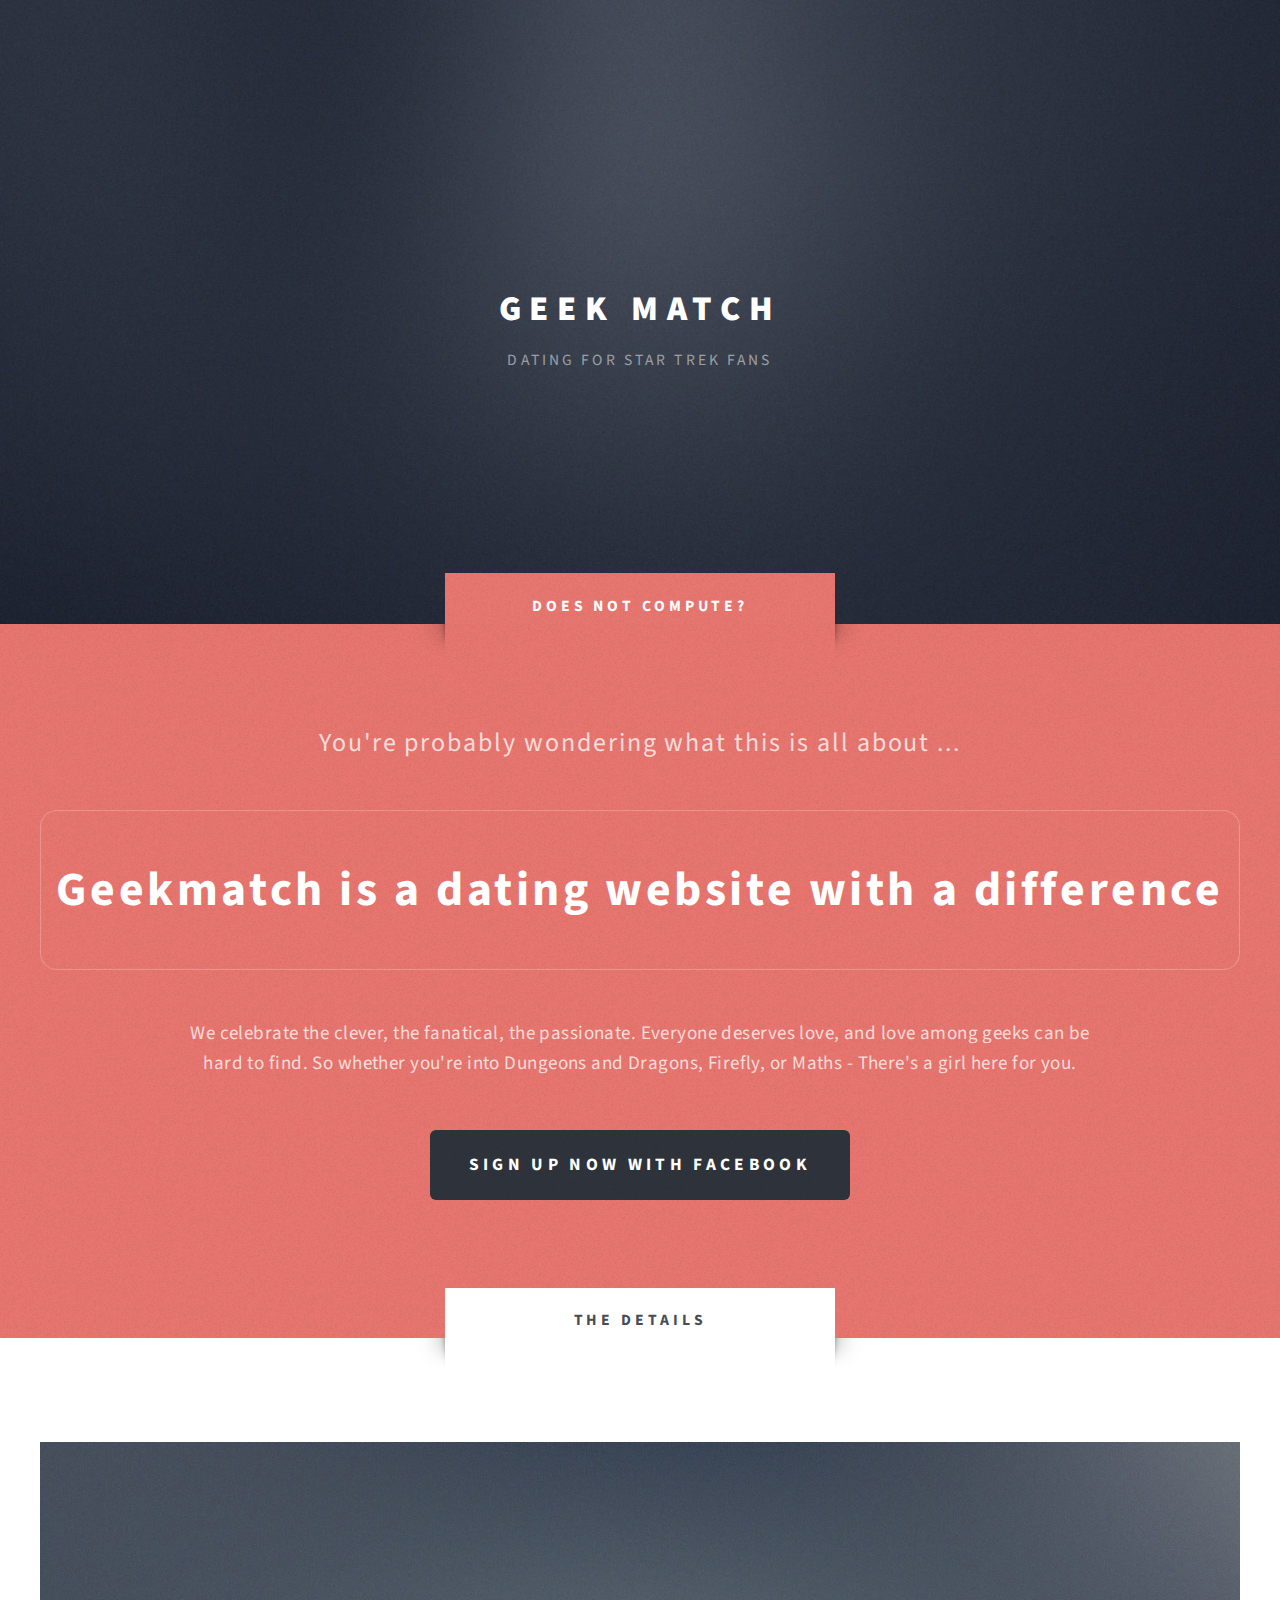
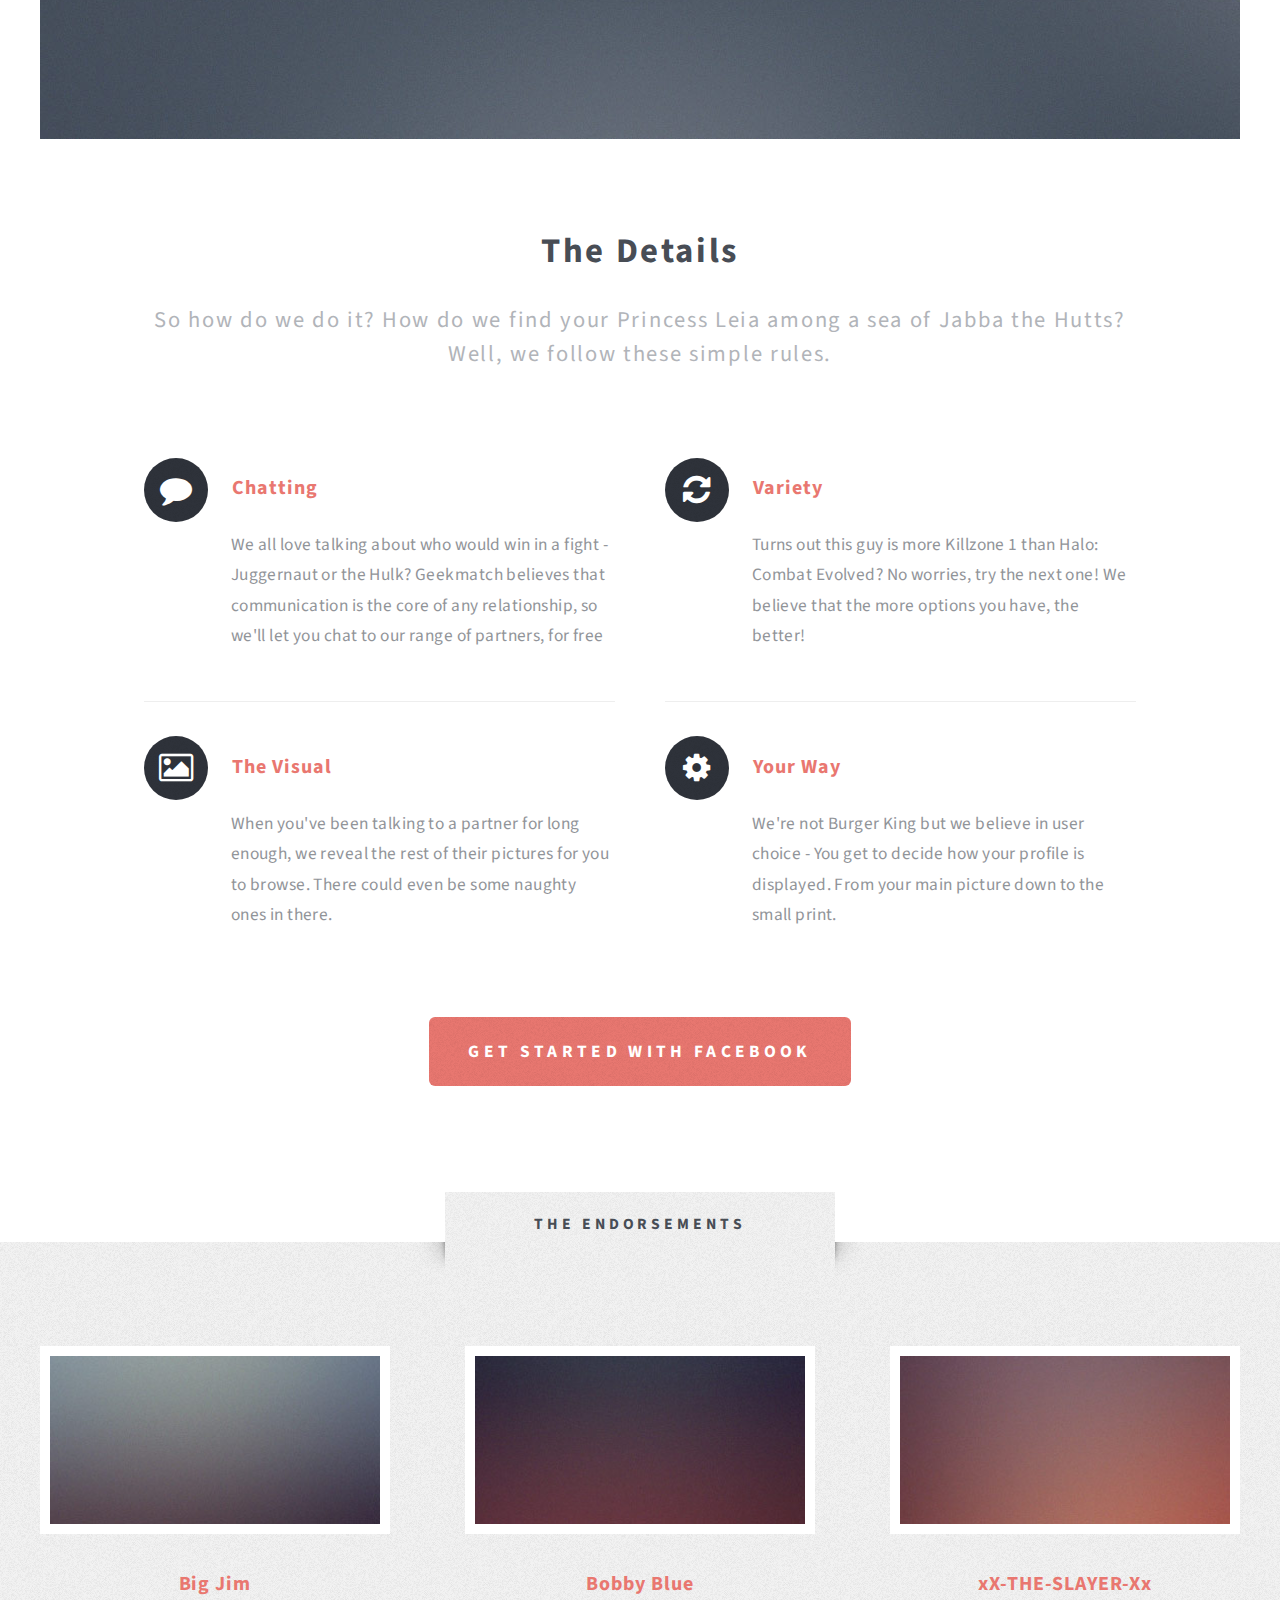
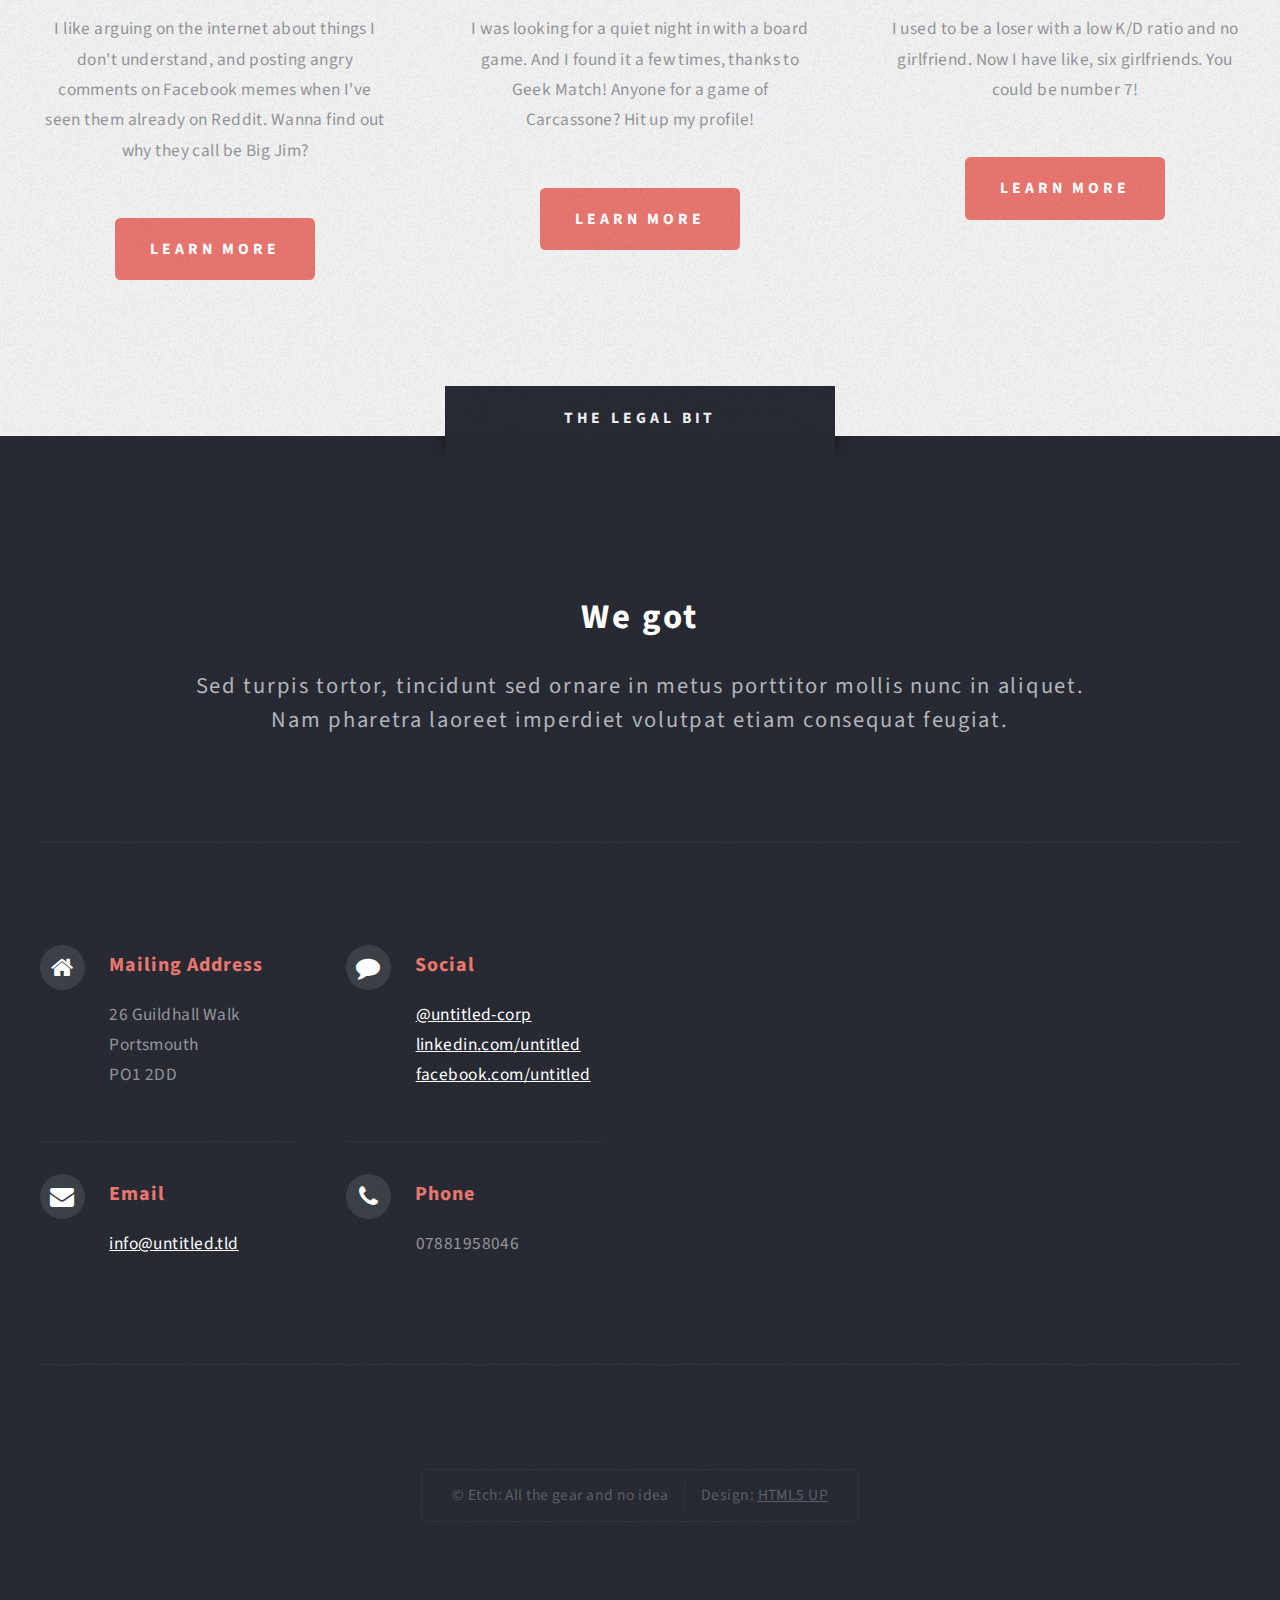
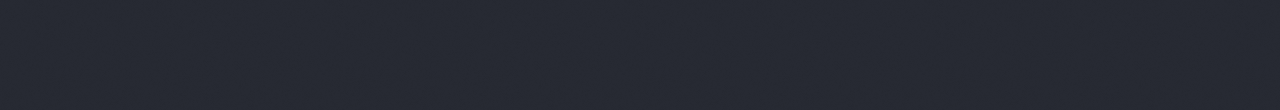
==== index.html @ d64688b3 "homepage" ====
<!DOCTYPE HTML>
<!--
	Escape Velocity by HTML5 UP
	html5up.net | @n33co
	Free for personal and commercial use under the CCA 3.0 license (html5up.net/license)
-->
<html>
	<head>
		<title>Geekmatch - Dates for the socially awkward!</title>
		<meta http-equiv="content-type" content="text/html; charset=utf-8" />
		<meta name="description" content="" />
		<meta name="keywords" content="" />
		<!--[if lte IE 8]><script src="css/ie/html5shiv.js"></script><![endif]-->
		<script src="js/jquery.min.js"></script>
		<script src="js/jquery.dropotron.min.js"></script>
		<script src="js/skel.min.js"></script>
		<script src="js/skel-layers.min.js"></script>
		<script src="js/init.js"></script>
		<noscript>
			<link rel="stylesheet" href="css/skel.css" />
			<link rel="stylesheet" href="css/style.css" />
			<link rel="stylesheet" href="css/style-desktop.css" />
		</noscript>
		<!--[if lte IE 8]><link rel="stylesheet" href="css/ie/v8.css" /><![endif]-->
	</head>
	<body class="homepage">

		<!-- Header -->
			<div id="header-wrapper" class="wrapper">
				<div id="header">
					
					<!-- Logo -->
						<div id="logo">
							<h1><a href="index.html">Geek Match</a></h1>
							<p>Dating for <span class="changer">Star Trek</span> fans</p>
						</div>
					
					<!-- Nav -->
						<!--<nav id="nav">
							<ul>
								<li class="current"><a href="index.html">Home</a></li>
								<li>
									<a href="">Dropdown</a>
									<ul>
										<li><a href="#">Lorem ipsum</a></li>
										<li><a href="#">Magna veroeros</a></li>
										<li><a href="#">Etiam nisl</a></li>
										<li>
											<a href="">Sed consequat</a>
											<ul>
												<li><a href="#">Lorem dolor</a></li>
												<li><a href="#">Amet consequat</a></li>
												<li><a href="#">Magna phasellus</a></li>
												<li><a href="#">Etiam nisl</a></li>
												<li><a href="#">Sed feugiat</a></li>
											</ul>
										</li>
										<li><a href="#">Nisl tempus</a></li>
									</ul>
								</li>
								<li><a href="left-sidebar.html">Left Sidebar</a></li>
								<li><a href="right-sidebar.html">Right Sidebar</a></li>
								<li><a href="no-sidebar.html">No Sidebar</a></li>
							</ul>
						</nav>-->

				</div>
			</div>
		
		<!-- Intro -->
			<div id="intro-wrapper" class="wrapper style1">
				<div class="title">Does not compute?</div>
				<section id="intro" class="container">
					<p class="style1">You're probably wondering what this is all about ...</p>
					<p class="style2">
						Geekmatch is a dating website with a difference
					</p>
					<p class="style3">We celebrate the clever, the fanatical, the passionate. Everyone deserves love, and love among geeks can be hard to find. So whether you're into Dungeons and Dragons, Firefly, or Maths - There's a girl here for you.</p>
					<ul class="actions">
						<li><a href="#" class="button style3 big js-login">Sign up now <span>with Facebook</span></a></li>
					</ul>
				</section>
			</div>
		
		<!-- Main -->
			<div class="wrapper style2">
				<div class="title">The Details</div>
				<div id="main" class="container">
					
					<!-- Image -->
						<a href="#" class="image featured">
							<img src="images/pic01.jpg" alt="" />
						</a>
					
					<!-- Features -->
						<section id="features">
							<header class="style1">
								<h2>The Details</h2>
								<p>So how do we do it? How do we find your Princess Leia among a sea of Jabba the Hutts? Well, we follow these simple rules.</p>
							</header>
							<div class="feature-list">
								<div class="row">
									<div class="6u">
										<section>
											<h3 class="icon fa-comment">Chatting</h3>
											<p>We all love talking about who would win in a fight - Juggernaut or the Hulk? Geekmatch believes that communication is the core of any relationship, so we'll let you chat to our range of partners, for free</p>
										</section>
									</div>
									<div class="6u">
										<section>
											<h3 class="icon fa-refresh">Variety</h3>
											<p>Turns out this guy is more Killzone 1 than Halo: Combat Evolved? No worries, try the next one! We believe that the more options you have, the better!</p>
										</section>
									</div>
								</div>
								<div class="row">
									<div class="6u">
										<section>
											<h3 class="icon fa-picture-o">The Visual</h3>
											<p>When you've been talking to a partner for long enough, we reveal the rest of their pictures for you to browse. There could even be some naughty ones in there.</p>
										</section>
									</div>
									<div class="6u">
										<section>
											<h3 class="icon fa-cog">Your Way</h3>
											<p>We're not Burger King but we believe in user choice - You get to decide how your profile is displayed. From your main picture down to the small print.</p>
										</section>
									</div>
								</div>
							</div>
							<ul class="actions actions-centered">
								<li><a href="#" class="button style1 big js-login">Get Started <span>with facebook</span></a></li>
							</ul>
						</section>
				
				</div>
			</div>
		
		<!-- Highlights -->
			<div class="wrapper style3">
				<div class="title">The Endorsements</div>
				<div id="highlights" class="container">
					<div class="row oneandhalf">
						<div class="4u">
							<section class="highlight">
								<a href="#" class="image featured"><img src="images/pic02.jpg" alt="" /></a>
								<h3><a href="#">Big Jim</a></h3>
								<p>I like arguing on the internet about things I don't understand, and posting angry comments on Facebook memes when I've seen them already on Reddit. Wanna find out why they call be Big Jim?</p>
								<ul class="actions">
									<li><a href="#" class="button style1">Learn More</a></li>
								</ul>
							</section>
						</div>
						<div class="4u">
							<section class="highlight">
								<a href="#" class="image featured"><img src="images/pic03.jpg" alt="" /></a>
								<h3><a href="#">Bobby Blue</a></h3>
								<p>I was looking for a quiet night in with a board game. And I found it a few times, thanks to Geek Match! Anyone for a game of Carcassone? Hit up my profile!</p>
								<ul class="actions">
									<li><a href="#" class="button style1">Learn More</a></li>
								</ul>
							</section>
						</div>
						<div class="4u">
							<section class="highlight">
								<a href="#" class="image featured"><img src="images/pic04.jpg" alt="" /></a>
								<h3><a href="#">xX-THE-SLAYER-Xx</a></h3>
								<p>I used to be a loser with a low K/D ratio and no girlfriend. Now I have like, six girlfriends. You could be number 7!</p>
								<ul class="actions">
									<li><a href="#" class="button style1">Learn More</a></li>
								</ul>
							</section>
						</div>
					</div>
				</div>
			</div>

		<!-- Footer -->
			<div id="footer-wrapper" class="wrapper">
				<div class="title">The Legal Bit</div>
				<div id="footer" class="container">
					<header class="style1">
						<h2>We got</h2>
						<p>
							Sed turpis tortor, tincidunt sed ornare in metus porttitor mollis nunc in aliquet.<br />
							Nam pharetra laoreet imperdiet volutpat etiam consequat feugiat.
						</p>
					</header>
					<hr />
					<div class="row oneandhalf">
						<div class="6u">
						
							<!-- Contact -->
								<section class="feature-list small">
									<div class="row">
										<div class="6u">
											<section>
												<h3 class="icon fa-home">Mailing Address</h3>
												<p>
													26 Guildhall Walk<br />
													Portsmouth<br />
													PO1 2DD
												</p>
											</section>
										</div>
										<div class="6u">
											<section>
												<h3 class="icon fa-comment">Social</h3>
												<p>
													<a href="#">@untitled-corp</a><br />
													<a href="#">linkedin.com/untitled</a><br />
													<a href="#">facebook.com/untitled</a>
												</p>
											</section>
										</div>
									</div>
									<div class="row">
										<div class="6u">
											<section>
												<h3 class="icon fa-envelope">Email</h3>
												<p>
													<a href="#">info@untitled.tld</a>
												</p>
											</section>
										</div>
										<div class="6u">
											<section>
												<h3 class="icon fa-phone">Phone</h3>
												<p>
													07881958046
												</p>
											</section>
										</div>
									</div>
								</section>
								
						</div>
					</div>
					<hr />
				</div>
				<div id="copyright">
					<ul>
						<li>&copy; Etch: All the gear and no idea</li><li>Design: <a href="http://html5up.net">HTML5 UP</a></li>
					</ul>
				</div>
			</div>

	</body>
</html>
---- css/skel.css ----
/* Resets (http://meyerweb.com/eric/tools/css/reset/ | v2.0 | 20110126 | License: none (public domain)) */

	html,body,div,span,applet,object,iframe,h1,h2,h3,h4,h5,h6,p,blockquote,pre,a,abbr,acronym,address,big,cite,code,del,dfn,em,img,ins,kbd,q,s,samp,small,strike,strong,sub,sup,tt,var,b,u,i,center,dl,dt,dd,ol,ul,li,fieldset,form,label,legend,table,caption,tbody,tfoot,thead,tr,th,td,article,aside,canvas,details,embed,figure,figcaption,footer,header,hgroup,menu,nav,output,ruby,section,summary,time,mark,audio,video{margin:0;padding:0;border:0;font-size:100%;font:inherit;vertical-align:baseline;}article,aside,details,figcaption,figure,footer,header,hgroup,menu,nav,section{display:block;}body{line-height:1;}ol,ul{list-style:none;}blockquote,q{quotes:none;}blockquote:before,blockquote:after,q:before,q:after{content:'';content:none;}table{border-collapse:collapse;border-spacing:0;}body{-webkit-text-size-adjust:none}

/* Box Model */

	*, *:before, *:after {
		-moz-box-sizing: border-box;
		-webkit-box-sizing: border-box;
		box-sizing: border-box;
	}

/* Container */

	body {
		/* min-width: (containers) */
		min-width: 1200px;
	}

	.container {
		margin-left: auto;
		margin-right: auto;
		
		/* width: (containers) */
		width: 1200px;
	}

	/* Modifiers */
	
		.container.small {
			/* width: (containers) * 0.75; */
			width: 900px;
		}

		.container.large {
			width: 100%;

			/* max-width: (containers) * 1.25; */
			max-width: 1500px;

			/* min-width: (containers); */
			min-width: 1200px;
		}

/* Grid */

	.\31 2u { width: 100% }
	.\31 1u { width: 91.6666666667% }
	.\31 0u { width: 83.3333333333% }
	.\39 u { width: 75% }
	.\38 u { width: 66.6666666667% }
	.\37 u { width: 58.3333333333% }
	.\36 u { width: 50% }
	.\35 u { width: 41.6666666667% }
	.\34 u { width: 33.3333333333% }
	.\33 u { width: 25% }
	.\32 u { width: 16.6666666667% }
	.\31 u { width: 8.3333333333% }
	.\-11u { margin-left: 91.6666666667% }
	.\-10u { margin-left: 83.3333333333% }
	.\-9u { margin-left: 75% }
	.\-8u { margin-left: 66.6666666667% }
	.\-7u { margin-left: 58.3333333333% }
	.\-6u { margin-left: 50% }
	.\-5u { margin-left: 41.6666666667% }
	.\-4u { margin-left: 33.3333333333% }
	.\-3u { margin-left: 25% }
	.\-2u { margin-left: 16.6666666667% }
	.\-1u { margin-left: 8.3333333333% }

	/* Rows */

		.row > * {
			float: left;
		}

		.row:after {
			content: '';
			display: block;
			clear: both;
			height: 0;
		}

		.row:first-child > * {
			padding-top: 0 !important;
		}

		.row.uniform > * > :first-child {
			margin-top: 0;
		}

		.row.uniform > * > :last-child {
			margin-bottom: 0;
		}

		/* Normal */

			.row > * {
				/* padding-left: (gutters) */
				padding-left: 40px;
			}

			.row + .row > * {
				/* padding: (gutters) 0 0 (gutters) */
				padding: 40px 0 0 40px;
			}

			.row {
				/* margin-left: -(gutters) */
				margin-left: -40px;
			}

			.row + .row.uniform > * {
				/* padding: (gutters.vertical) 0 0 (gutters.vertical) */
				padding: 40px 0 0 40px;
			}

		/* Flush */

			.row.flush > * {
				padding-left: 0;
			}

			.row + .row.flush > * {
				padding: 0;
			}

			.row.flush {
				margin-left: 0;
			}

			.row + .row.uniform.flush > * {
				padding: 0;
			}

		/* Quarter */

			.row.quarter > * {
				/* padding-left: (gutters * 0.25) */
				padding-left: 10px;
			}

			.row + .row.quarter > * {
				/* padding: (gutters * 0.25) 0 0 (gutters * 0.25) */
				padding: 10px 0 0 10px;
			}

			.row.quarter {
				/* margin-left: -(gutters * 0.25) */
				margin-left: -10px;
			}

			.row + .row.uniform.quarter > * {
				/* padding: (gutters.vertical * 0.25) 0 0 (gutters.vertical * 0.25) */
				padding: 10px 0 0 10px;
			}

		/* Half */

			.row.half > * {
				/* padding-left: (gutters * 0.5) */
				padding-left: 20px;
			}

			.row + .row.half > * {
				/* padding: (gutters * 0.5) 0 0 (gutters * 0.5) */
				padding: 20px 0 0 20px;
			}

			.row.half {
				/* margin-left: -(gutters * 0.5) */
				margin-left: -20px;
			}

			.row + .row.uniform.half > * {
				/* padding: (gutters.vertical * 0.5) 0 0 (gutters.vertical * 0.5) */
				padding: 20px 0 0 20px;
			}

		/* One and (a) Half */

			.row.oneandhalf > * {
				/* padding-left: (gutters * 1.5) */
				padding-left: 60px;
			}

			.row + .row.oneandhalf > * {
				/* padding: (gutters * 1.5) 0 0 (gutters * 1.5) */
				padding: 60px 0 0 60px;
			}

			.row.oneandhalf {
				/* margin-left: -(gutters * 1.5) */
				margin-left: -60px;
			}

			.row + .row.uniform.oneandhalf > * {
				/* padding: (gutters.vertical * 1.5) 0 0 (gutters.vertical * 1.5) */
				padding: 60px 0 0 60px;
			}

		/* Double */

			.row.double > * {
				/* padding-left: (gutters * 2) */
				padding-left: 80px;
			}

			.row + .row.double > * {
				/* padding: (gutters * 2) 0 0 (gutters * 2) */
				padding: 80px 0 0 80px;
			}

			.row.double {
				/* margin-left: -(gutters * 2) */
				margin-left: -80px;
			}
			
			.row + .row.uniform.double > * {
				/* padding: (gutters.vertical * 2) 0 0 (gutters.vertical * 2) */
				padding: 80px 0 0 80px;
			}
---- css/style.css ----
@charset 'UTF-8';
@import url('http://fonts.googleapis.com/css?family=Source+Sans+Pro:400,400italic,700,900');
@import url('font-awesome.min.css');

/*
	Escape Velocity by HTML5 UP
	html5up.net | @n33co
	Free for personal and commercial use under the CCA 3.0 license (html5up.net/license)
*/

/*********************************************************************************/
/* Basic                                                                         */
/*********************************************************************************/

	body, input, textarea, select
	{
		font-family: 'Source Sans Pro', sans-serif;
		font-weight: 400;
		color: #919499;
	}

		body.is-loading *
		{
			-moz-transition: none !important;
			-webkit-transition: none !important;
			-o-transition: none !important;
			-ms-transition: none !important;
			transition: none !important;
			-moz-animation: none !important;
			-webkit-animation: none !important;
			-o-animation: none !important;
			-ms-animation: none !important;
			animation: none !important;
		}

	h1,h2,h3,h4,h5,h6
	{
		font-weight: 700;
		color: #484d55;
	}
	
	h1 a, h2 a, h3 a, h4 a, h5 a, h6 a
	{
		color: inherit;
		text-decoration: none;
	}

	a
	{
		text-decoration: underline;
		color: #717479;
		-moz-transition: color .25s ease-in-out;
		-webkit-transition: color .25s ease-in-out;
		-o-transition: color .25s ease-in-out;
		-ms-transition: color .25s ease-in-out;
		transition: color .25s ease-in-out;
	}
	
		a:hover
		{
			text-decoration: none;
		}

	strong, b
	{
		font-weight: 700;
		color: #484d55;
	}
	
	blockquote
	{
		border-left: solid 0.5em #ddd;
		padding: 1em 0 1em 2em;
		font-style: italic;
	}
	
	em, i
	{
		font-style: italic;
	}
	
	hr
	{
		border: 0;
		border-top: solid 1px #ddd;
	}
	
	sub
	{
		position: relative;
		top: 0.5em;
		font-size: 0.8em;
	}
	
	sup
	{
		position: relative;
		top: -0.5em;
		font-size: 0.8em;
	}
	
	.nobr
	{
		white-space: nowrap;
	}

	br.clear
	{
		clear: both;
	}
	
	p, ul, ol, dl, table, blockquote, form
	{
		margin-bottom: 2em;
	}
	
	/* Table */

		table
		{
			width: 100%;
		}
		
			table.default
			{
				width: 100%;
			}
			
				table.default tbody tr:nth-child(2n+2)
				{
					background: #f4f4f4;
				}
				
				table.default td
				{
					padding: 0.5em 1em 0.5em 1em;
				}
				
				table.default th
				{
					text-align: left;
					font-weight: 400;
					padding: 0.5em 1em 0.5em 1em;
				}
			
				table.default thead
				{
					background: #484d55;
					color: #fff;
				}
				
				table.default tfoot
				{
					background: #eee;
				}
				
				table.default tbody
				{
				}

	/* Form */

		form
		{
		}
		
			form label
			{
				display: block;
				font-weight: 700;
				color: #484d55;
			}
		
			form input[type="text"],
			form input[type="email"],
			form input[type="password"],
			form select,
			form textarea
			{
				-webkit-appearance: none;
				display: block;
				border: 0;
				background: #eee;
				box-shadow: inset 0px 0px 1px 0px #a0a1a7;
				border-radius: 0.35em;
				width: 100%;
				padding: 0.75em 1em 0.75em 1em;
				-moz-transition: all .25s ease-in-out;
				-webkit-transition: all .25s ease-in-out;
				-o-transition: all .25s ease-in-out;
				-ms-transition: all .25s ease-in-out;
				transition: all .25s ease-in-out;
			}

			form input[type="text"],
			form input[type="email"],
			form input[type="password"],
			form select
			{
				line-height: 1em;
			}
			
			form textarea
			{
				min-height: 10em;
			}

				form input[type="text"]:focus,
				form input[type="email"]:focus,
				form input[type="password"]:focus,
				form select:focus,
				form textarea:focus
				{
					background: #f8f8f8;
				}
				
				form .formerize-placeholder
				{
					color: #555 !important;
					font-style: italic;
				}

				form ::-webkit-input-placeholder
				{
					color: #555 !important;
					font-style: italic;
					line-height: 1.35em;
				}

				form :-moz-placeholder
				{
					color: #555 !important;
					font-style: italic;
				}

				form ::-moz-placeholder
				{
					color: #555 !important;
					font-style: italic;
				}

				form :-ms-input-placeholder
				{
					color: #555 !important;
					font-style: italic;
				}

				form ::-moz-focus-inner
				{
					border: 0;
				}

	/* Section/Article */

		section,
		article
		{
			margin-bottom: 3em;
		}
		
			section > :last-child,
			article > :last-child
			{
				margin-bottom: 0;
			}

			section:last-child,
			article:last-child
			{
				margin-bottom: 0;
			}
		
		header.style1
		{
			text-align: center;
		}

			header.style1 h2
			{
				font-weight: 700;
			}
			
			header.style1 p
			{
				color: #b1b4b9;
			}

	/* Image */

		.image
		{
			display: inline-block;
		}
		
			.image img
			{
				display: block;
				width: 100%;
			}

			.image.fit
			{
				display: block;
				width: 100%;
			}

			.image.left
			{
				float: left;
				margin: 0 2em 2em 0;
			}
			
			.image.centered
			{
				display: block;
				margin: 0 0 2em 0;
			}

				.image.centered img
				{
					margin: 0 auto;
					width: auto;
				}
				
			.image.featured
			{
				display: block;
				width: 100%;
				margin: 0 0 2em 0;
			}

	/* Button */
	
		input[type="button"],
		input[type="submit"],
		input[type="reset"],
		.button
		{
			display: inline-block;
			background: #444;
			text-align: center;
			text-transform: uppercase;
			font-weight: 700;
			letter-spacing: 0.25em;
			text-decoration: none;
			border-radius: 0.35em;
			border: 0;
			outline: 0;
			cursor: pointer;
			-moz-transition: all .25s ease-in-out;
			-webkit-transition: all .25s ease-in-out;
			-o-transition: all .25s ease-in-out;
			-ms-transition: all .25s ease-in-out;
			transition: all .25s ease-in-out;
		}

			input[type="button"].style1,
			input[type="submit"].style1,
			input[type="reset"].style1,
			.button.style1
			{
				background: #e97770 url('images/overlay.png');
				color: #fff;
			}

				input[type="button"].style1:hover,
				input[type="submit"].style1:hover,
				input[type="reset"].style1:hover,
				.button.style1:hover
				{
					background-color: #f98780;
				}
				
				input[type="button"].style1:active,
				input[type="submit"].style1:active,
				input[type="reset"].style1:active,
				.button.style1:active
				{
					background-color: #d96760;
				}

			input[type="button"].style2,
			input[type="submit"].style2,
			input[type="reset"].style2,
			.button.style2
			{
				background: none;
				color: #606167;
				box-shadow: inset 0px 0px 2px 0px #a0a1a7;
			}
			
				input[type="button"].style2:hover,
				input[type="submit"].style2:hover,
				input[type="reset"].style2:hover,
				.button.style2:hover
				{
					box-shadow: inset 0px 0px 2px 0px #606167;
				}
			
				input[type="button"].style2:active,
				input[type="submit"].style2:active,
				input[type="reset"].style2:active,
				.button.style2:active
				{
					box-shadow: inset 0px 0px 2px 0px #202127;
				}

			input[type="button"].style3,
			input[type="submit"].style3,
			input[type="reset"].style3,
			.button.style3
			{
				background: #2f333b url('images/overlay.png');
				color: #fff;
			}

				input[type="button"].style3:hover,
				input[type="submit"].style3:hover,
				input[type="reset"].style3:hover,
				.button.style3:hover
				{
					background-color: #3f434b;
				}
				
				input[type="button"].style3:active,
				input[type="submit"].style3:active,
				input[type="reset"].style3:active,
				.button.style3:active
				{
					background-color: #1f232b;
				}

	/* List */

		ul.default
		{
			list-style: disc;
			padding-left: 1em;
		}
		
			ul.default li
			{
				padding-left: 0.5em;
			}
			
		ul.style2
		{
		}
		
			ul.style2 li
			{
				border-top: solid 1px #eee;
				padding: 1.5em 0 0 0;
				margin: 1.5em 0 0 0;
			}
			
			ul.style2 li:first-child
			{
				border-top: 0;
				padding-top: 0;
				margin-top: 0;
			}
		
		ul.style3
		{
		}
		
			ul.style3 li
			{
				border-top: solid 1px #eee;
				padding: 0.5em 0 0 0;
				margin: 0.5em 0 0 0;
			}
			
			ul.style3 li:first-child
			{
				border-top: 0;
				padding-top: 0;
				margin-top: 0;
			}

		ol
		{
		}	

			ol.default
			{
				list-style: decimal;
				padding-left: 1.25em;
			}

				ol.default li
				{
					padding-left: 0.25em;
				}
				
	/* Feature List */

		.feature-list
		{
		}

			.feature-list h3
			{
				color: #e97770 !important;
			}
			
				.feature-list h3:before
				{
					position: relative;
					display: inline-block;
					color: #fff;
					background: #2f333b url('images/overlay.png');
					border-radius: 1em;
					text-align: center;
				}

/*********************************************************************************/
/* Icons                                                                         */
/*********************************************************************************/

	.icon {
		text-decoration: none;
	}

		.icon:before {
			display: inline-block;
			font-family: FontAwesome;
			font-size: 1.25em;
			text-decoration: none;
			font-style: normal;
			font-weight: normal;
			line-height: 1;
			-webkit-font-smoothing:antialiased;
			-moz-osx-font-smoothing:grayscale;
		}
		
		.icon > .label {
			display: none;
		}

/*********************************************************************************/
/* Wrappers                                                                      */
/*********************************************************************************/

	.wrapper
	{
		position: relative;
	}

		.wrapper .title
		{
			position: absolute;
			top: 0;
			left: 50%;
			text-align: center;
			text-transform: uppercase;
			display: block;
			font-weight: 700;
			letter-spacing: 0.25em;
		}
		
		.wrapper .title:before
		{
			content: '';
			position: absolute;
			bottom: -38px;
			left: -35px;
			width: 35px;
			height: 38px;
			background: url('images/shadow.png');
		}
		
		.wrapper .title:after
		{
			content: '';
			position: absolute;
			bottom: -38px;
			right: -35px;
			width: 35px;
			height: 38px;
			background: url('images/shadow.png');
			-moz-transform: scaleX(-1);
			-webkit-transform: scaleX(-1);
			-o-transform: scaleX(-1);
			-ms-transform: scaleX(-1);
			transform: scaleX(-1);
    	}

		.wrapper.style1
		{
			background: #e97770 url('images/overlay.png');
			color: #eee;
			color: rgba(255,255,255,0.75);
		}
		
			.wrapper.style1 .title
			{
				background: #e97770 url('images/overlay.png');
				color: #fff;
			}
		
			.wrapper.style1 h1,
			.wrapper.style1 h2,
			.wrapper.style1 h3,
			.wrapper.style1 h4,
			.wrapper.style1 h5,
			.wrapper.style1 h6,
			.wrapper.style1 strong,
			.wrapper.style1 b,
			.wrapper.style1 a
			{
				color: #fff;
			}
		
		.wrapper.style2
		{
			background: #fff;
		}
		
			.wrapper.style2 .title
			{
				background: #fff;
				color: #484d55;
			}
		
		.wrapper.style3
		{
			background: #f3f3f3 url('images/overlay.png');
		}
		
			.wrapper.style3 .title
			{
				background: #f3f3f3 url('images/overlay.png');
				color: #484d55;
			}
			
			.wrapper.style3 .image
			{
				border: solid 10px #fff;
			}

	#header-wrapper
	{
		background: url('../images/banner.jpg') center center;
		background-size: cover;
	}
	
		#header-wrapper:before
		{
			content: '';
			position: absolute;
			top: 0;
			left: 0;
			width: 100%;
			height: 100%;
			background: url('images/overlay.png');
		}
	
	#footer-wrapper
	{
		background: #282b34 url('images/overlay.png');
		color: #eee;
		color: rgba(255,255,255,0.5);
	}

		#footer-wrapper h1,
		#footer-wrapper h2,
		#footer-wrapper h3,
		#footer-wrapper h4,
		#footer-wrapper h5,
		#footer-wrapper h6,
		#footer-wrapper strong,
		#footer-wrapper b,
		#footer-wrapper a
		{
			color: #fff;
		}

		#footer-wrapper hr
		{
			border-top-color: #333;
			border-top-color: rgba(255,255,255,0.05);
		}

		#footer-wrapper form
		{
		}

			#footer-wrapper form input[type="text"],
			#footer-wrapper form input[type="email"],
			#footer-wrapper form input[type="password"],
			#footer-wrapper form select,
			#footer-wrapper form textarea
			{
				background: #ccc;
				box-shadow: none;
			}

			#footer-wrapper form input[type="text"]:focus,
			#footer-wrapper form input[type="email"]:focus,
			#footer-wrapper form input[type="password"]:focus,
			#footer-wrapper form select:focus,
			#footer-wrapper form textarea:focus
			{
				background: #fff;
			}

		#footer-wrapper input[type="button"].style2,
		#footer-wrapper input[type="submit"].style2,
		#footer-wrapper input[type="reset"].style2,
		#footer-wrapper .button.style2
		{
			color: #aaa;
			box-shadow: inset 0px 0px 2px 0px rgba(255,255,255,0.5);
		}

			#footer-wrapper input[type="button"].style2:hover,
			#footer-wrapper input[type="submit"].style2:hover,
			#footer-wrapper input[type="reset"].style2:hover,
			#footer-wrapper .button.style2:hover
			{
				color: #ccc;
				box-shadow: inset 0px 0px 2px 0px rgba(255,255,255,0.65);
			}

			#footer-wrapper input[type="button"].style2:active,
			#footer-wrapper input[type="submit"].style2:active,
			#footer-wrapper input[type="reset"].style2:active,
			#footer-wrapper .button.style2:active
			{
				box-shadow: inset 0px 0px 2px 0px rgba(255,255,255,0.75);
			}

		#footer-wrapper .title
		{
			background: #282b34 url('images/overlay.png');
			color: #eee;
		}
		
		#footer-wrapper header.style1
		{
		}
		
			#footer-wrapper header.style1 h2
			{
				color: #fff;
			}
	
			#footer-wrapper header.style1 .p
			{
				color: inherit;
			}

		#footer-wrapper .feature-list
		{
		}
		
			#footer-wrapper .feature-list section
			{
				border-top-color: #333;
				border-top-color: rgba(255,255,255,0.05);
			}

			#footer-wrapper .feature-list h3
			{
			}
			
				#footer-wrapper .feature-list h3:before
				{
					background: #3d4249 url('images/overlay.png');
				}
		
/*********************************************************************************/
/* Logo                                                                          */
/*********************************************************************************/

	#logo
	{
	}
	
		#logo h1
		{
			font-weight: 900;
			text-transform: uppercase;
			color: #fff;
		}
		
		#logo p
		{
			color: #eee;
			color: rgba(255,255,255,0.5);
			text-transform: uppercase;
		}

/*********************************************************************************/
/* Intro                                                                         */
/*********************************************************************************/

	#intro
	{
	}
	
		#intro > .style1
		{
		}	
		
		#intro > .style2
		{
			font-weight: 700;
			color: #fff;
			border-radius: 0.35em;
			box-shadow: inset 0px 0px 1px 1px rgba(255,255,255,0.25);
		}
		
			#intro > .style2 a
			{
				color: inherit;
				text-decoration: none;
			}
		
		#intro > .style3
		{
		}
		
/*********************************************************************************/
/* Highlights                                                                    */
/*********************************************************************************/

	#highlights
	{
	}

		#highlights .highlight
		{
			text-align: center;
		}
		
			#highlights .highlight h3
			{
				color: #e97770;
			}

/*********************************************************************************/
/* Copyright                                                                     */
/*********************************************************************************/
			
	#copyright
	{
		text-align: center;
	}
	
		#copyright ul
		{
			display: inline-block;
			border-radius: 0.35em;
			box-shadow: inset 0px 0px 1px 1px rgba(255,255,255,0.05);
			color: #aaa;
			color: rgba(255,255,255,0.25);
		}
		
		#copyright a
		{
			color: inherit;
		}
		
			#copyright a:hover
			{
				color: #fff;
			}
---- css/style-desktop.css ----
/*
	Escape Velocity by HTML5 UP
	html5up.net | @n33co
	Free for personal and commercial use under the CCA 3.0 license (html5up.net/license)
*/

/*********************************************************************************/
/* Basic                                                                         */
/*********************************************************************************/

	body, input, select, textarea
	{
		font-size: 13pt;
		line-height: 1.75em;
		letter-spacing: 0.025em;
	}

	body
	{
		min-width: 1200px;
	}

	hr
	{
		margin: 2em 0 2em 0;
	}

	/* Section/Article */

		section,
		article
		{
			margin: 0 0 4em 0;
		}

		header.style1
		{
			padding: 3em 0 3em 0;
		}

			header.style1 h2
			{
				font-size: 2em;
				letter-spacing: 0.075em;
				line-height: 1.5em;
			}
			
			header.style1 p
			{
				display: block;
				margin: 1.15em 0 0 0;
				font-size: 1.3em;
				letter-spacing: 0.075em;
				line-height: 1.5em;
			}

	/* Form */

		form
		{
		}
		
			form label
			{
				margin: 0.25em 0 0.5em 0;
			}

	/* Button */

		input[type="button"],
		input[type="submit"],
		input[type="reset"],
		.button
		{
			padding: 0 2.25em 0 2.25em;
			font-size: 0.9em;
			min-width: 12em;
			height: 4em;
			line-height: 4em;
		}
		
			input[type="button"].big,
			input[type="submit"].big,
			input[type="reset"].big,
			.button.big
			{
				font-size: 1em;
				min-width: 14em;
			}

	/* List */

		ul
		{
		}

			ul.actions
			{
				margin: 3em 0 0 0;
			}
			
				form ul.actions
				{
					margin-top: 0;
				}
			
				ul.actions li
				{
					display: inline-block;
					margin: 0 0.75em 0 0.75em;
				}
				
				ul.actions li:first-child
				{
					margin-left: 0;
				}
				
				ul.actions li:last-child
				{
					margin-right: 0;
				}
				
				ul.actions-centered
				{
					text-align: center;
				}

	/* Feature List */		

		.feature-list
		{
		}

			.feature-list section
			{
				padding-top: 2em;
				border-top: solid 1px #eee;
			}

			.feature-list .row
			{
			}
		
				.feature-list .row:first-child
				{
				}
				
					.feature-list .row:first-child section
					{
						padding-top: 0;
						border-top: 0;
					}

			.feature-list h3
			{
				margin: 0 0 0.75em 0;
				font-size: 1.15em;
				letter-spacing: 0.05em;
				margin-top: -0.35em;
			}

				.feature-list h3:before
				{
					width: 64px;
					height: 64px;
					line-height: 64px;
					margin-right: 0.75em;
					font-size: 32px;
					top: 0.2em;
				}
		
			.feature-list p
			{
				margin: 0 0 0 5em;
			}
			
			.feature-list.small
			{
			}
			
				.feature-list.small h3
				{
				}
			
					.feature-list.small h3:before
					{
						font-size: 24px;
						line-height: 45px;
						width: 45px;
						height: 45px;
						margin-right: 1em;
					}
					
				.feature-list.small p
				{
					margin: 0 0 0 4em;
				}

	/* Box */

		.box
		{
		}
		
			.box header
			{
				margin: 0 0 1.5em 0;
			}

				.box header.style1
				{
					position: relative;
					margin: -0.5em 0 0 0;
					padding-top: 0;
				}

			.box h2
			{
				margin: 0 0 0.75em 0;
				font-size: 1.15em;
				letter-spacing: 0.05em;
			}

			.box h3
			{
				margin: 0 0 0.5em 0;
				font-size: 1em;
				font-weight: 600;
				letter-spacing: 0.05em;
			}

		.box.post-excerpt
		{
		}
		
			.box.post-excerpt .image.left
			{
				position: relative;
				top: 0.5em;
				width: 5em;
			}
			
			.box.-post-excerpt h3,
			.box.post-excerpt p
			{
				margin-left: 7em;
			}
			
/*********************************************************************************/
/* Wrappers                                                                      */
/*********************************************************************************/

	.wrapper
	{
		padding: 6em 0 9em 0;
	}

		.wrapper .title
		{
			font-size: 0.9em;
			width: 25em;
			height: 3.25em;
			top: -3.25em;
			line-height: 3.25em;
			margin-bottom: -3.25em;
			margin-left: -12.5em;
			padding-top: 0.5em;
		}

	#header-wrapper
	{
		padding: 0;
	}

	#intro-wrapper
	{
		padding-bottom: 8em;
	}

/*********************************************************************************/
/* Header                                                                        */
/*********************************************************************************/

	#header
	{
		position: relative;
		padding: 12em 0;
	}

		.homepage #header
		{
			padding: 18em 0;
		}

/*********************************************************************************/
/* Logo                                                                          */
/*********************************************************************************/

	#logo
	{
		position: absolute;
		height: 5em;
		top: 50%;
		left: 0;
		width: 100%;
		text-align: center;
		margin-top: -0.5em;
	}

		.homepage #logo
		{
			margin-top: -1em;
		}

		#logo h1
		{
			font-size: 2em;
			letter-spacing: 0.25em;
		}
		
		#logo p
		{
			margin: 1.25em 0 0 0;
			display: block;
			letter-spacing: 0.2em;
			font-size: 0.9em;
		}

/*********************************************************************************/
/* Nav                                                                           */
/*********************************************************************************/

	#nav
	{
		position: absolute;
		display: block;
		top: 2.5em;
		left: 0;
		width: 100%;
		text-align: center;
	}

		#nav > ul > li > ul
		{
			display: none;
		}

		#nav > ul
		{
			display: inline-block;
			border-radius: 0.35em;
			box-shadow: inset 0px 0px 1px 1px rgba(255,255,255,0.25);
			padding: 0 1.5em 0 1.5em;
		}

		#nav > ul > li
		{
			display: inline-block;
			text-align: center;
			padding: 0 1.5em 0 1.5em;
		}
		
			#nav > ul > li > a,
			#nav > ul > li > span
			{
				display: block;
				color: #eee;
				color: rgba(255,255,255,0.75);
				text-transform: uppercase;
				text-decoration: none;
				font-size: 0.7em;
				letter-spacing: 0.25em;
				height: 5em;
				line-height: 5em;
				-moz-transition: all .25s ease-in-out;
				-webkit-transition: all .25s ease-in-out;
				-o-transition: all .25s ease-in-out;
				-ms-transition: all .25s ease-in-out;
				transition: all .25s ease-in-out;
				outline: 0;
			}
			
			#nav > ul > li:hover > a,
			#nav > ul > li.active > a,
			#nav > ul > li.active > span
			{
				color: #fff;
			}

	.dropotron
	{
		background: #222835 url('images/overlay.png');
		background-color: rgba(44,50,63,0.925);
		padding: 1.25em 1em 1.25em 1em;
		border-radius: 0.35em;
		box-shadow: inset 0px 0px 1px 1px rgba(255,255,255,0.25);
		min-width: 12em;
		text-align: left;
		margin-top: -1.25em;
		margin-left: -1px;
	}
	
		.dropotron.level-0
		{
			margin-top: -1px;
			margin-left: 0;
			border-top-left-radius: 0;
			border-top-right-radius: 0;
		}
	
		.dropotron a,
		.dropotron span
		{
			display: block;
			color: #eee;
			color: rgba(255,255,255,0.75);
			text-transform: uppercase;
			text-decoration: none;
			font-size: 0.7em;
			letter-spacing: 0.25em;
			border-top: solid 1px rgba(255,255,255,0.15);
			line-height: 3em;
			-moz-transition: all .25s ease-in-out;
			-webkit-transition: all .25s ease-in-out;
			-o-transition: all .25s ease-in-out;
			-ms-transition: all .25s ease-in-out;
			transition: all .25s ease-in-out;
		}
		
		.dropotron li:first-child a,
		.dropotron li:first-child span
		{
			border-top: 0;
		}
		
		.dropotron li:hover > a,
		.dropotron li:hover > span
		{
			color: #fff;
		}

/*********************************************************************************/
/* Intro                                                                         */
/*********************************************************************************/

	#intro
	{
		text-align: center;
	}

		#intro > .style1
		{
			font-size: 1.5em;
			letter-spacing: 0.075em;
		}	
		
		#intro > .style2
		{
			font-size: 2.75em;
			letter-spacing: 0.075em;
			line-height: 1.35em;
			padding: 1em 0 1em 0;
			margin-bottom: 1em;
		}
		
		#intro > .style3
		{
			font-size: 1.1em;
			width: 48em;
			margin: 0 auto;
		}

/*********************************************************************************/
/* Features                                                                      */
/*********************************************************************************/

	#features
	{
		padding: 0 6em 0 6em;
	}

		#features header.style1
		{
			padding-bottom: 5em;
		}
		
		#features .actions
		{
			margin-top: 5em;
		}

/*********************************************************************************/
/* Highlights                                                                    */
/*********************************************************************************/

	#highlights
	{
	}

		#highlights .highlight
		{
		}

			#highlights .highlight h3
			{
				margin: 0 0 0.75em 0;
				font-size: 1.15em;
				letter-spacing: 0.05em;
			}

/*********************************************************************************/
/* Main                                                                          */
/*********************************************************************************/

	#main
	{
		margin-top: 1em;
		margin-bottom: 1em;
	}

		.homepage #main
		{
			margin-top: 0;
			margin-bottom: 0;
		}

/*********************************************************************************/
/* Footer                                                                        */
/*********************************************************************************/

	#footer
	{
	}

		#footer header.style1
		{
			padding-bottom: 0;
		}

		#footer hr
		{
			margin: 6em 0 6em 0;
		}

/*********************************************************************************/
/* Copyright                                                                     */
/*********************************************************************************/

	#copyright
	{
		margin: 6em 0 0 0;
	}
	
		#copyright ul
		{
			padding: 0.75em 2em;
			font-size: 0.9em;
		}
		
			#copyright ul li
			{
				display: inline-block;
				margin-left: 1em;
				padding-left: 1em;
				border-left: solid 1px #333;
				border-left-color: rgba(255,255,255,0.05);
			}
			
				#copyright ul li:first-child
				{
					border-left: 0;
					margin-left: 0;
					padding-left: 0;
				}
---- css/ie/v8.css ----
/*
	Escape Velocity by HTML5 UP
	html5up.net | @n33co
	Free for personal and commercial use under the CCA 3.0 license (html5up.net/license)
*/

/*********************************************************************************/
/* Basic                                                                         */
/*********************************************************************************/

	form input[type="text"],
	form input[type="email"],
	form input[type="password"],
	form select,
	form textarea,
	input[type="button"],
	input[type="submit"],
	input[type="reset"],
	.button,
	#intro > .style2,
	#copyright ul,
	#nav > ul,
	.dropotron
	{
		position: relative;
		-ms-behavior: url('css/ie/PIE.htc');
	}

	/* Section/Article */

		section,
		article
		{
		}
		
			section > .last-child,
			article > .last-child
			{
				margin-bottom: 0;
			}

			section.last-child,
			article.last-child
			{
				margin-bottom: 0;
			}
		
/*********************************************************************************/
/* Wrappers                                                                      */
/*********************************************************************************/

	.wrapper
	{
	}

		.wrapper .title:before,
		.wrapper .title:after
		{
			display: none;
    	}
 
 	#header-wrapper
	{
		-ms-behavior: url('css/ie/backgroundsize.min.htc');
	}
	
/*********************************************************************************/
/* Copyright                                                                     */
/*********************************************************************************/

	#copyright
	{
		margin: 0;
	}
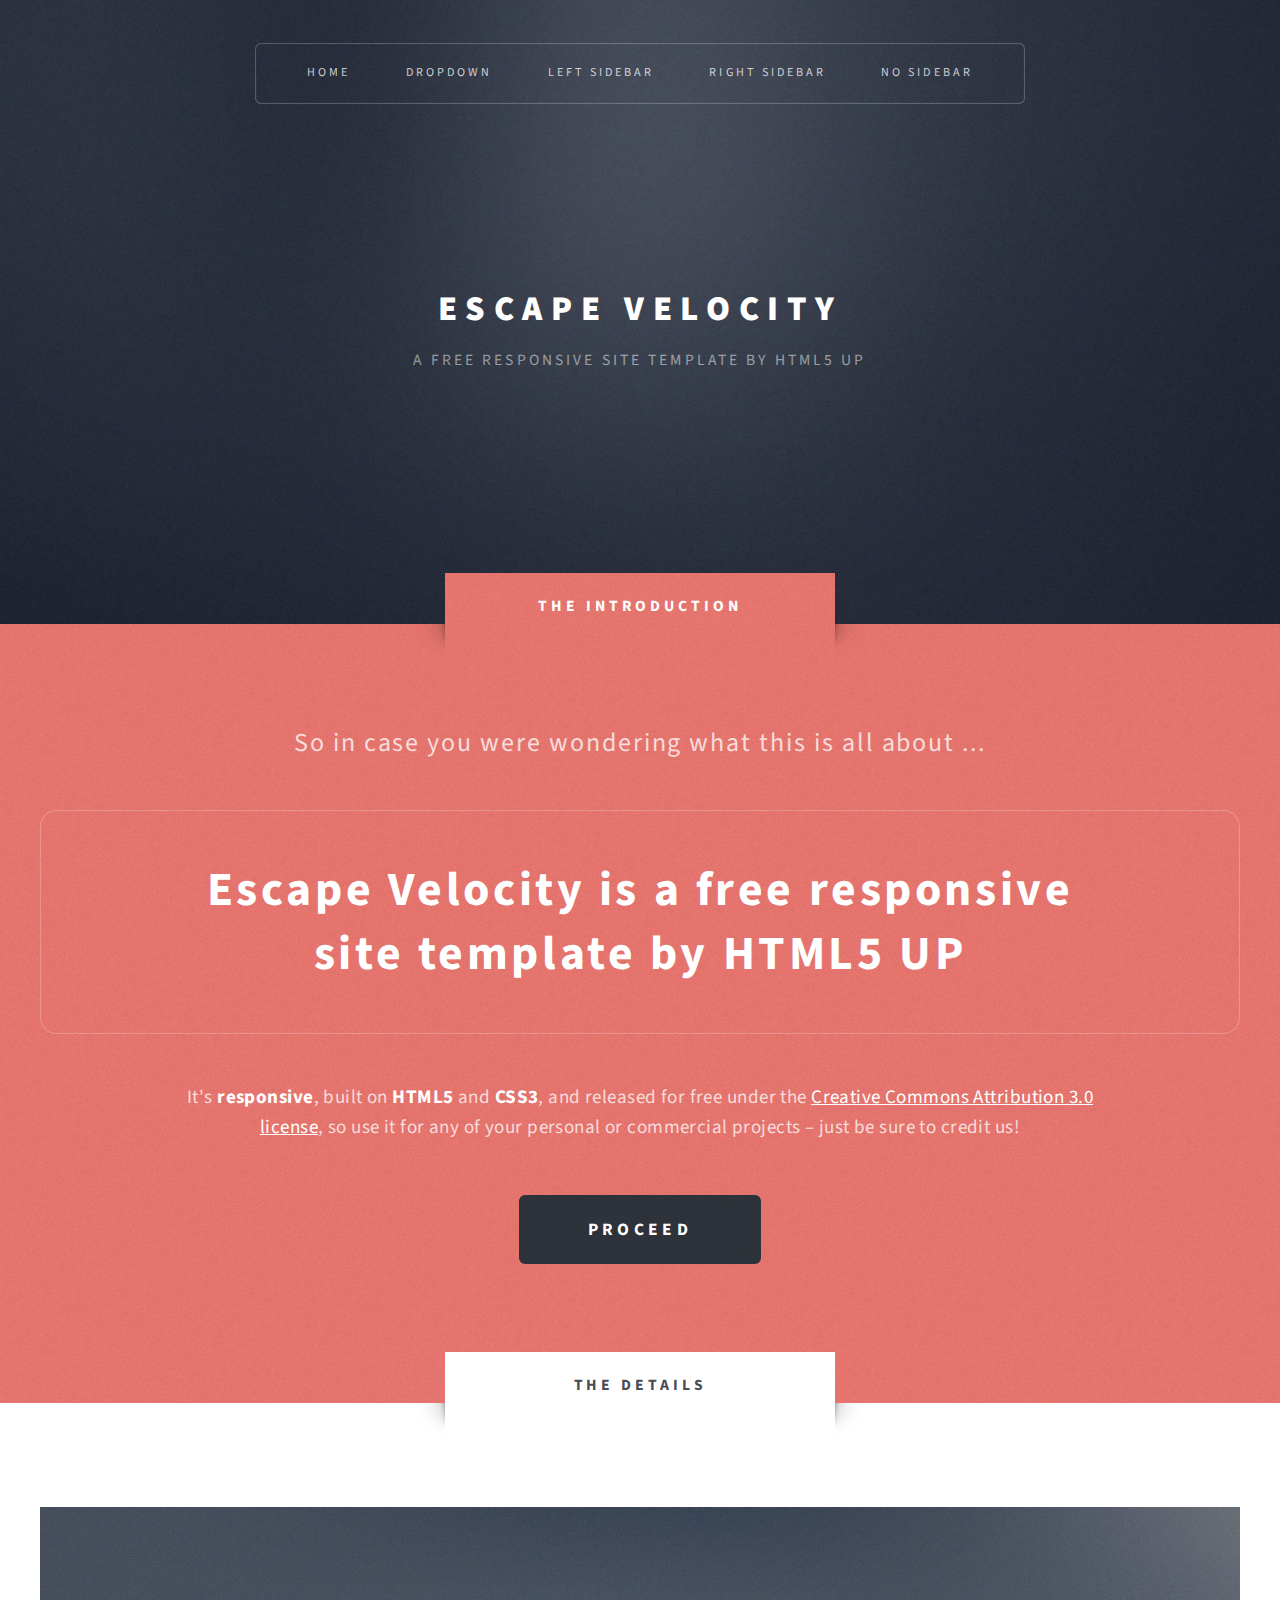
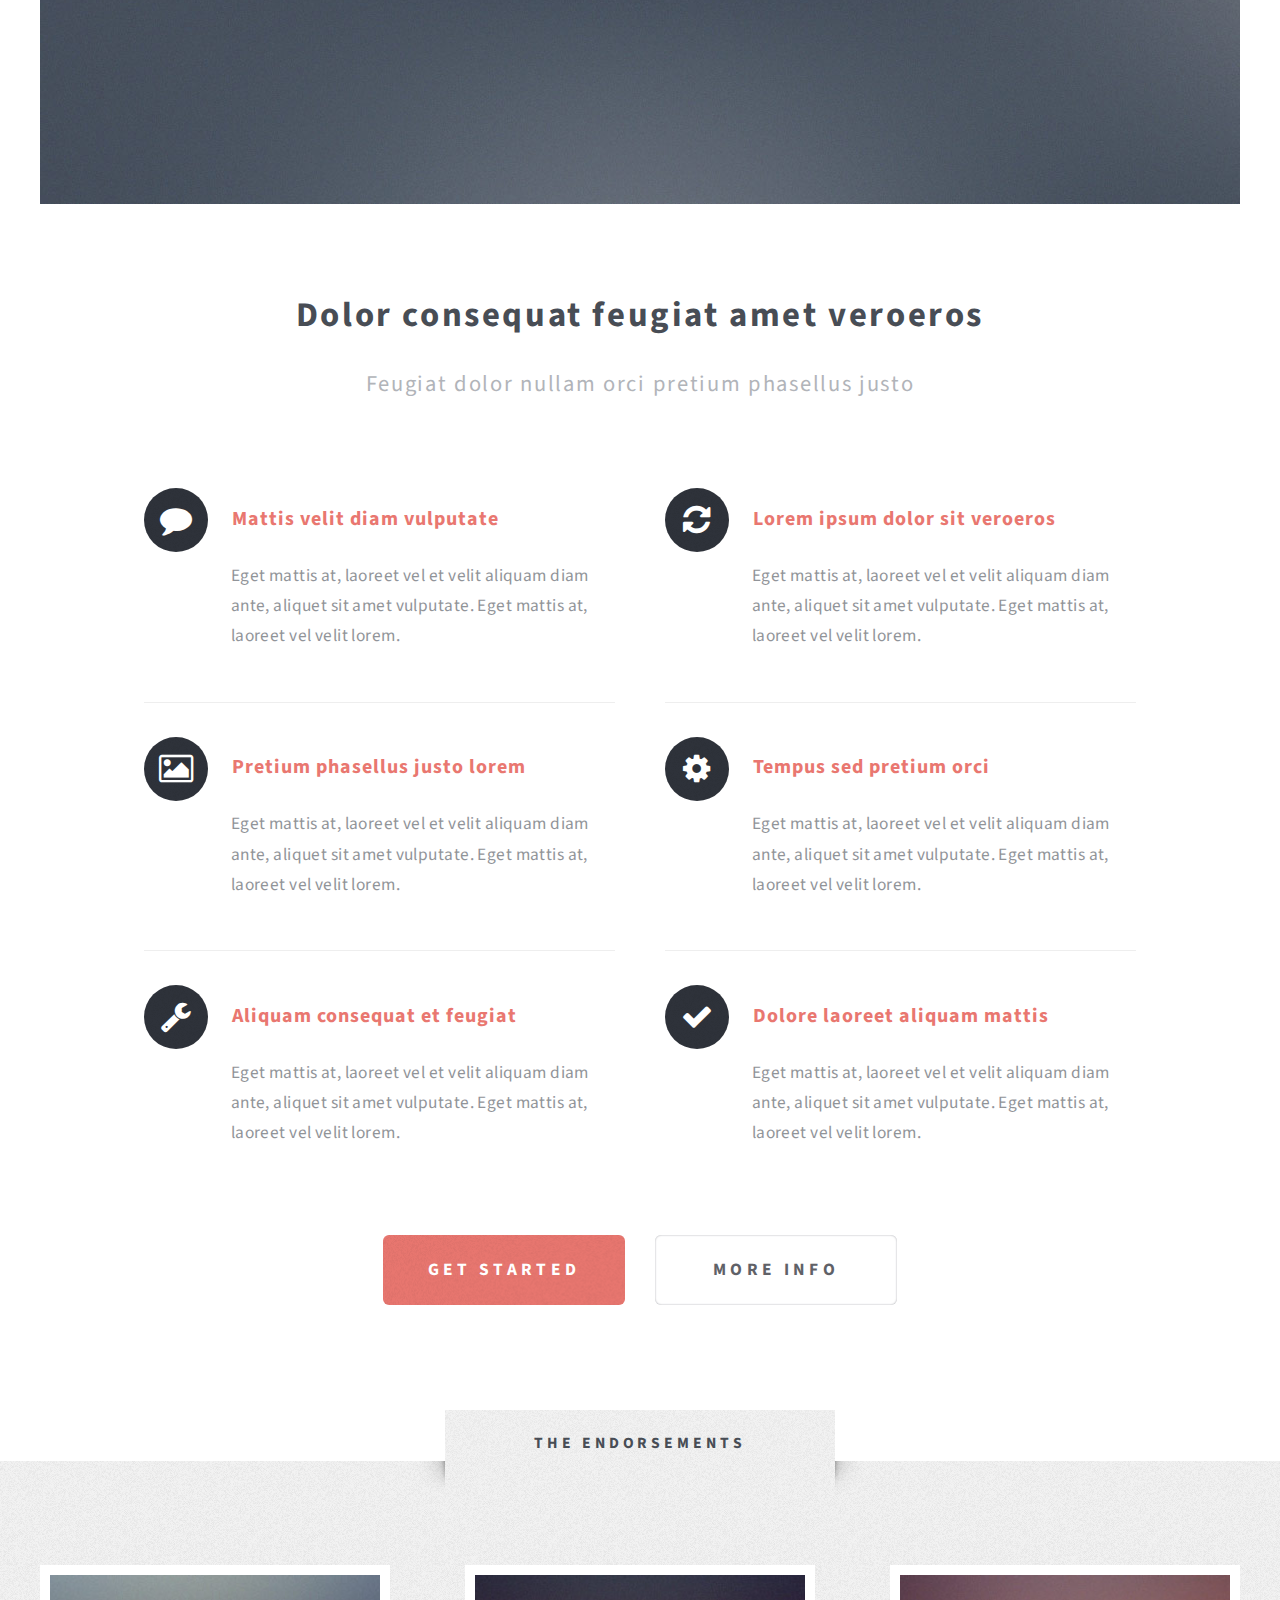
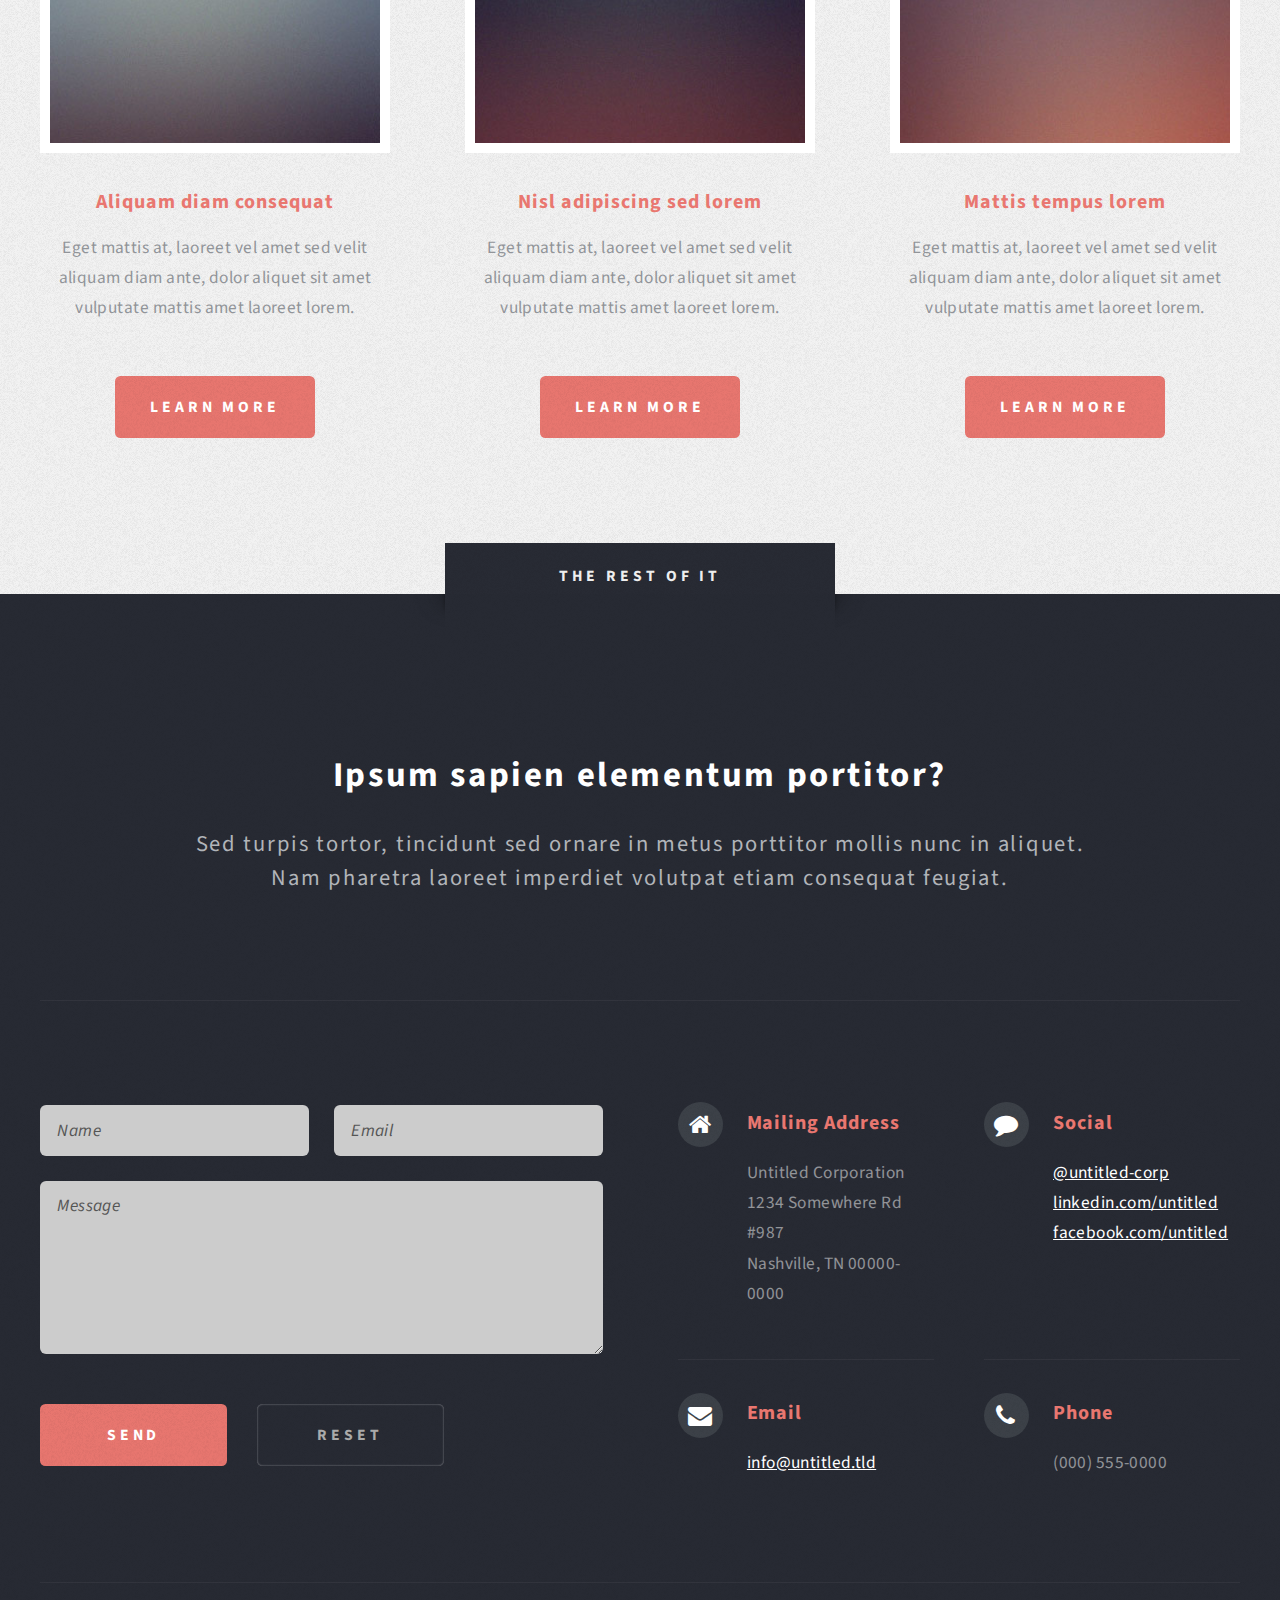
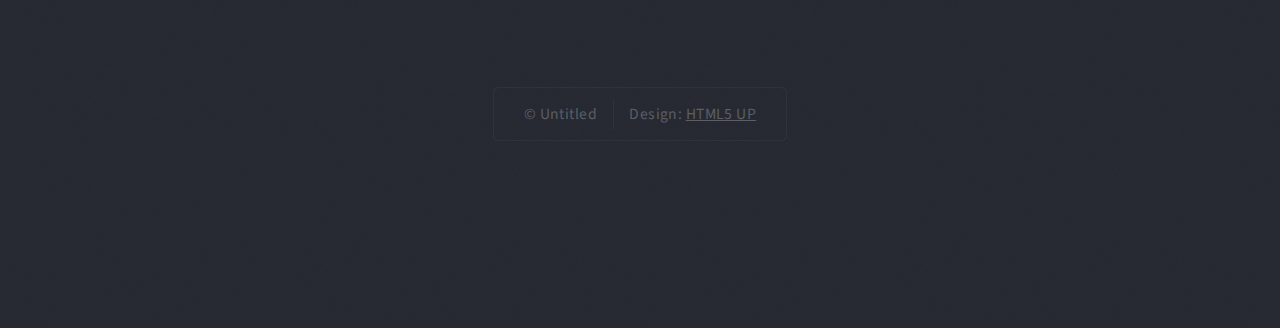
==== commit 4ee46f18: "Login with FB" ====
--- a/index.html
+++ b/index.html
@@ -6,7 +6,7 @@
 -->
 <html>
 	<head>
-		<title>Geekmatch - Dates for the socially awkward!</title>
+		<title>Escape Velocity by HTML5 UP</title>
 		<meta http-equiv="content-type" content="text/html; charset=utf-8" />
 		<meta name="description" content="" />
 		<meta name="keywords" content="" />
@@ -24,19 +24,37 @@
 		<!--[if lte IE 8]><link rel="stylesheet" href="css/ie/v8.css" /><![endif]-->
 	</head>
 	<body class="homepage">
-
+		<script>
+		  window.fbAsyncInit = function() {
+		    FB.init({
+		      appId      : '290031377857423', // test app
+		      //appId      : '290023151191579', // live app
+		      xfbml      : true,
+		      version    : 'v2.1'
+		    });
+		    window.fbInitDone = true;
+		  };
+
+		  (function(d, s, id){
+		     var js, fjs = d.getElementsByTagName(s)[0];
+		     if (d.getElementById(id)) {return;}
+		     js = d.createElement(s); js.id = id;
+		     js.src = "//connect.facebook.net/en_US/sdk.js";
+		     fjs.parentNode.insertBefore(js, fjs);
+		   }(document, 'script', 'facebook-jssdk'));
+		</script>
 		<!-- Header -->
 			<div id="header-wrapper" class="wrapper">
 				<div id="header">
 					
 					<!-- Logo -->
 						<div id="logo">
-							<h1><a href="index.html">Geek Match</a></h1>
-							<p>Dating for <span class="changer">Star Trek</span> fans</p>
+							<h1><a href="index.html">Escape Velocity</a></h1>
+							<p>A free responsive site template by HTML5 UP</p>
 						</div>
 					
 					<!-- Nav -->
-						<!--<nav id="nav">
+						<nav id="nav">
 							<ul>
 								<li class="current"><a href="index.html">Home</a></li>
 								<li>
@@ -62,22 +80,25 @@
 								<li><a href="right-sidebar.html">Right Sidebar</a></li>
 								<li><a href="no-sidebar.html">No Sidebar</a></li>
 							</ul>
-						</nav>-->
+						</nav>
 
 				</div>
 			</div>
 		
 		<!-- Intro -->
 			<div id="intro-wrapper" class="wrapper style1">
-				<div class="title">Does not compute?</div>
+				<div class="title">The Introduction</div>
 				<section id="intro" class="container">
-					<p class="style1">You're probably wondering what this is all about ...</p>
+					<p class="style1">So in case you were wondering what this is all about ...</p>
 					<p class="style2">
-						Geekmatch is a dating website with a difference
+						Escape Velocity is a free responsive<br class="mobile-hide" />
+						site template by <a href="http://html5up.net" class="nobr">HTML5 UP</a>
 					</p>
-					<p class="style3">We celebrate the clever, the fanatical, the passionate. Everyone deserves love, and love among geeks can be hard to find. So whether you're into Dungeons and Dragons, Firefly, or Maths - There's a girl here for you.</p>
+					<p class="style3">It's <strong>responsive</strong>, built on <strong>HTML5</strong> and <strong>CSS3</strong>, and released for
+					free under the <a href="http://html5up.net/license">Creative Commons Attribution 3.0 license</a>, so use it for any of
+					your personal or commercial projects &ndash; just be sure to credit us!</p>
 					<ul class="actions">
-						<li><a href="#" class="button style3 big js-login">Sign up now <span>with Facebook</span></a></li>
+						<li><a href="#" class="button style3 big">Proceed</a></li>
 					</ul>
 				</section>
 			</div>
@@ -95,41 +116,56 @@
 					<!-- Features -->
 						<section id="features">
 							<header class="style1">
-								<h2>The Details</h2>
-								<p>So how do we do it? How do we find your Princess Leia among a sea of Jabba the Hutts? Well, we follow these simple rules.</p>
+								<h2>Dolor consequat feugiat amet veroeros</h2>
+								<p>Feugiat dolor nullam orci pretium phasellus justo</p>
 							</header>
 							<div class="feature-list">
 								<div class="row">
 									<div class="6u">
 										<section>
-											<h3 class="icon fa-comment">Chatting</h3>
-											<p>We all love talking about who would win in a fight - Juggernaut or the Hulk? Geekmatch believes that communication is the core of any relationship, so we'll let you chat to our range of partners, for free</p>
-										</section>
-									</div>
-									<div class="6u">
-										<section>
-											<h3 class="icon fa-refresh">Variety</h3>
-											<p>Turns out this guy is more Killzone 1 than Halo: Combat Evolved? No worries, try the next one! We believe that the more options you have, the better!</p>
+											<h3 class="icon fa-comment">Mattis velit diam vulputate</h3>
+											<p>Eget mattis at, laoreet vel et velit aliquam diam ante, aliquet sit amet vulputate. Eget mattis at, laoreet vel velit lorem.</p>
+										</section>
+									</div>
+									<div class="6u">
+										<section>
+											<h3 class="icon fa-refresh">Lorem ipsum dolor sit veroeros</h3>
+											<p>Eget mattis at, laoreet vel et velit aliquam diam ante, aliquet sit amet vulputate. Eget mattis at, laoreet vel velit lorem.</p>
 										</section>
 									</div>
 								</div>
 								<div class="row">
 									<div class="6u">
 										<section>
-											<h3 class="icon fa-picture-o">The Visual</h3>
-											<p>When you've been talking to a partner for long enough, we reveal the rest of their pictures for you to browse. There could even be some naughty ones in there.</p>
-										</section>
-									</div>
-									<div class="6u">
-										<section>
-											<h3 class="icon fa-cog">Your Way</h3>
-											<p>We're not Burger King but we believe in user choice - You get to decide how your profile is displayed. From your main picture down to the small print.</p>
+											<h3 class="icon fa-picture-o">Pretium phasellus justo lorem</h3>
+											<p>Eget mattis at, laoreet vel et velit aliquam diam ante, aliquet sit amet vulputate. Eget mattis at, laoreet vel velit lorem.</p>
+										</section>
+									</div>
+									<div class="6u">
+										<section>
+											<h3 class="icon fa-cog">Tempus sed pretium orci</h3>
+											<p>Eget mattis at, laoreet vel et velit aliquam diam ante, aliquet sit amet vulputate. Eget mattis at, laoreet vel velit lorem.</p>
+										</section>
+									</div>
+								</div>
+								<div class="row">
+									<div class="6u">
+										<section>
+											<h3 class="icon fa-wrench">Aliquam consequat et feugiat</h3>
+											<p>Eget mattis at, laoreet vel et velit aliquam diam ante, aliquet sit amet vulputate. Eget mattis at, laoreet vel velit lorem.</p>
+										</section>
+									</div>
+									<div class="6u">
+										<section>
+											<h3 class="icon fa-check">Dolore laoreet aliquam mattis</h3>
+											<p>Eget mattis at, laoreet vel et velit aliquam diam ante, aliquet sit amet vulputate. Eget mattis at, laoreet vel velit lorem.</p>
 										</section>
 									</div>
 								</div>
 							</div>
 							<ul class="actions actions-centered">
-								<li><a href="#" class="button style1 big js-login">Get Started <span>with facebook</span></a></li>
+								<li><a href="#" class="button style1 big">Get Started</a></li>
+								<li><a href="#" class="button style2 big">More Info</a></li>
 							</ul>
 						</section>
 				
@@ -144,8 +180,8 @@
 						<div class="4u">
 							<section class="highlight">
 								<a href="#" class="image featured"><img src="images/pic02.jpg" alt="" /></a>
-								<h3><a href="#">Big Jim</a></h3>
-								<p>I like arguing on the internet about things I don't understand, and posting angry comments on Facebook memes when I've seen them already on Reddit. Wanna find out why they call be Big Jim?</p>
+								<h3><a href="#">Aliquam diam consequat</a></h3>
+								<p>Eget mattis at, laoreet vel amet sed velit aliquam diam ante, dolor aliquet sit amet vulputate mattis amet laoreet lorem.</p>
 								<ul class="actions">
 									<li><a href="#" class="button style1">Learn More</a></li>
 								</ul>
@@ -154,8 +190,8 @@
 						<div class="4u">
 							<section class="highlight">
 								<a href="#" class="image featured"><img src="images/pic03.jpg" alt="" /></a>
-								<h3><a href="#">Bobby Blue</a></h3>
-								<p>I was looking for a quiet night in with a board game. And I found it a few times, thanks to Geek Match! Anyone for a game of Carcassone? Hit up my profile!</p>
+								<h3><a href="#">Nisl adipiscing sed lorem</a></h3>
+								<p>Eget mattis at, laoreet vel amet sed velit aliquam diam ante, dolor aliquet sit amet vulputate mattis amet laoreet lorem.</p>
 								<ul class="actions">
 									<li><a href="#" class="button style1">Learn More</a></li>
 								</ul>
@@ -164,8 +200,8 @@
 						<div class="4u">
 							<section class="highlight">
 								<a href="#" class="image featured"><img src="images/pic04.jpg" alt="" /></a>
-								<h3><a href="#">xX-THE-SLAYER-Xx</a></h3>
-								<p>I used to be a loser with a low K/D ratio and no girlfriend. Now I have like, six girlfriends. You could be number 7!</p>
+								<h3><a href="#">Mattis tempus lorem</a></h3>
+								<p>Eget mattis at, laoreet vel amet sed velit aliquam diam ante, dolor aliquet sit amet vulputate mattis amet laoreet lorem.</p>
 								<ul class="actions">
 									<li><a href="#" class="button style1">Learn More</a></li>
 								</ul>
@@ -177,10 +213,10 @@
 
 		<!-- Footer -->
 			<div id="footer-wrapper" class="wrapper">
-				<div class="title">The Legal Bit</div>
+				<div class="title">The Rest Of It</div>
 				<div id="footer" class="container">
 					<header class="style1">
-						<h2>We got</h2>
+						<h2>Ipsum sapien elementum portitor?</h2>
 						<p>
 							Sed turpis tortor, tincidunt sed ornare in metus porttitor mollis nunc in aliquet.<br />
 							Nam pharetra laoreet imperdiet volutpat etiam consequat feugiat.
@@ -188,6 +224,36 @@
 					</header>
 					<hr />
 					<div class="row oneandhalf">
+						<div class="6u">
+
+							<!-- Contact Form -->
+								<section>
+									<form method="post" action="#">
+										<div class="row half">
+											<div class="6u">
+												<input type="text" name="name" id="contact-name" placeholder="Name" />
+											</div>
+											<div class="6u">
+												<input type="text" name="email" id="contact-email" placeholder="Email" />
+											</div>
+										</div>
+										<div class="row half">
+											<div class="12u">
+												<textarea name="message" id="contact-message" placeholder="Message" rows="4"></textarea>
+											</div>
+										</div>
+										<div class="row">
+											<div class="12u">
+												<ul class="actions">
+													<li><input type="submit" class="style1" value="Send" /></li>
+													<li><input type="reset" class="style2" value="Reset" /></li>
+												</ul>
+											</div>
+										</div>
+									</form>
+								</section>
+
+						</div>
 						<div class="6u">
 						
 							<!-- Contact -->
@@ -197,9 +263,9 @@
 											<section>
 												<h3 class="icon fa-home">Mailing Address</h3>
 												<p>
-													26 Guildhall Walk<br />
-													Portsmouth<br />
-													PO1 2DD
+													Untitled Corporation<br />
+													1234 Somewhere Rd #987<br />
+													Nashville, TN 00000-0000
 												</p>
 											</section>
 										</div>
@@ -227,7 +293,7 @@
 											<section>
 												<h3 class="icon fa-phone">Phone</h3>
 												<p>
-													07881958046
+													(000) 555-0000
 												</p>
 											</section>
 										</div>
@@ -240,10 +306,10 @@
 				</div>
 				<div id="copyright">
 					<ul>
-						<li>&copy; Etch: All the gear and no idea</li><li>Design: <a href="http://html5up.net">HTML5 UP</a></li>
+						<li>&copy; Untitled</li><li>Design: <a href="http://html5up.net">HTML5 UP</a></li>
 					</ul>
 				</div>
 			</div>
-
+		<script src="js/main.js"></script>
 	</body>
 </html>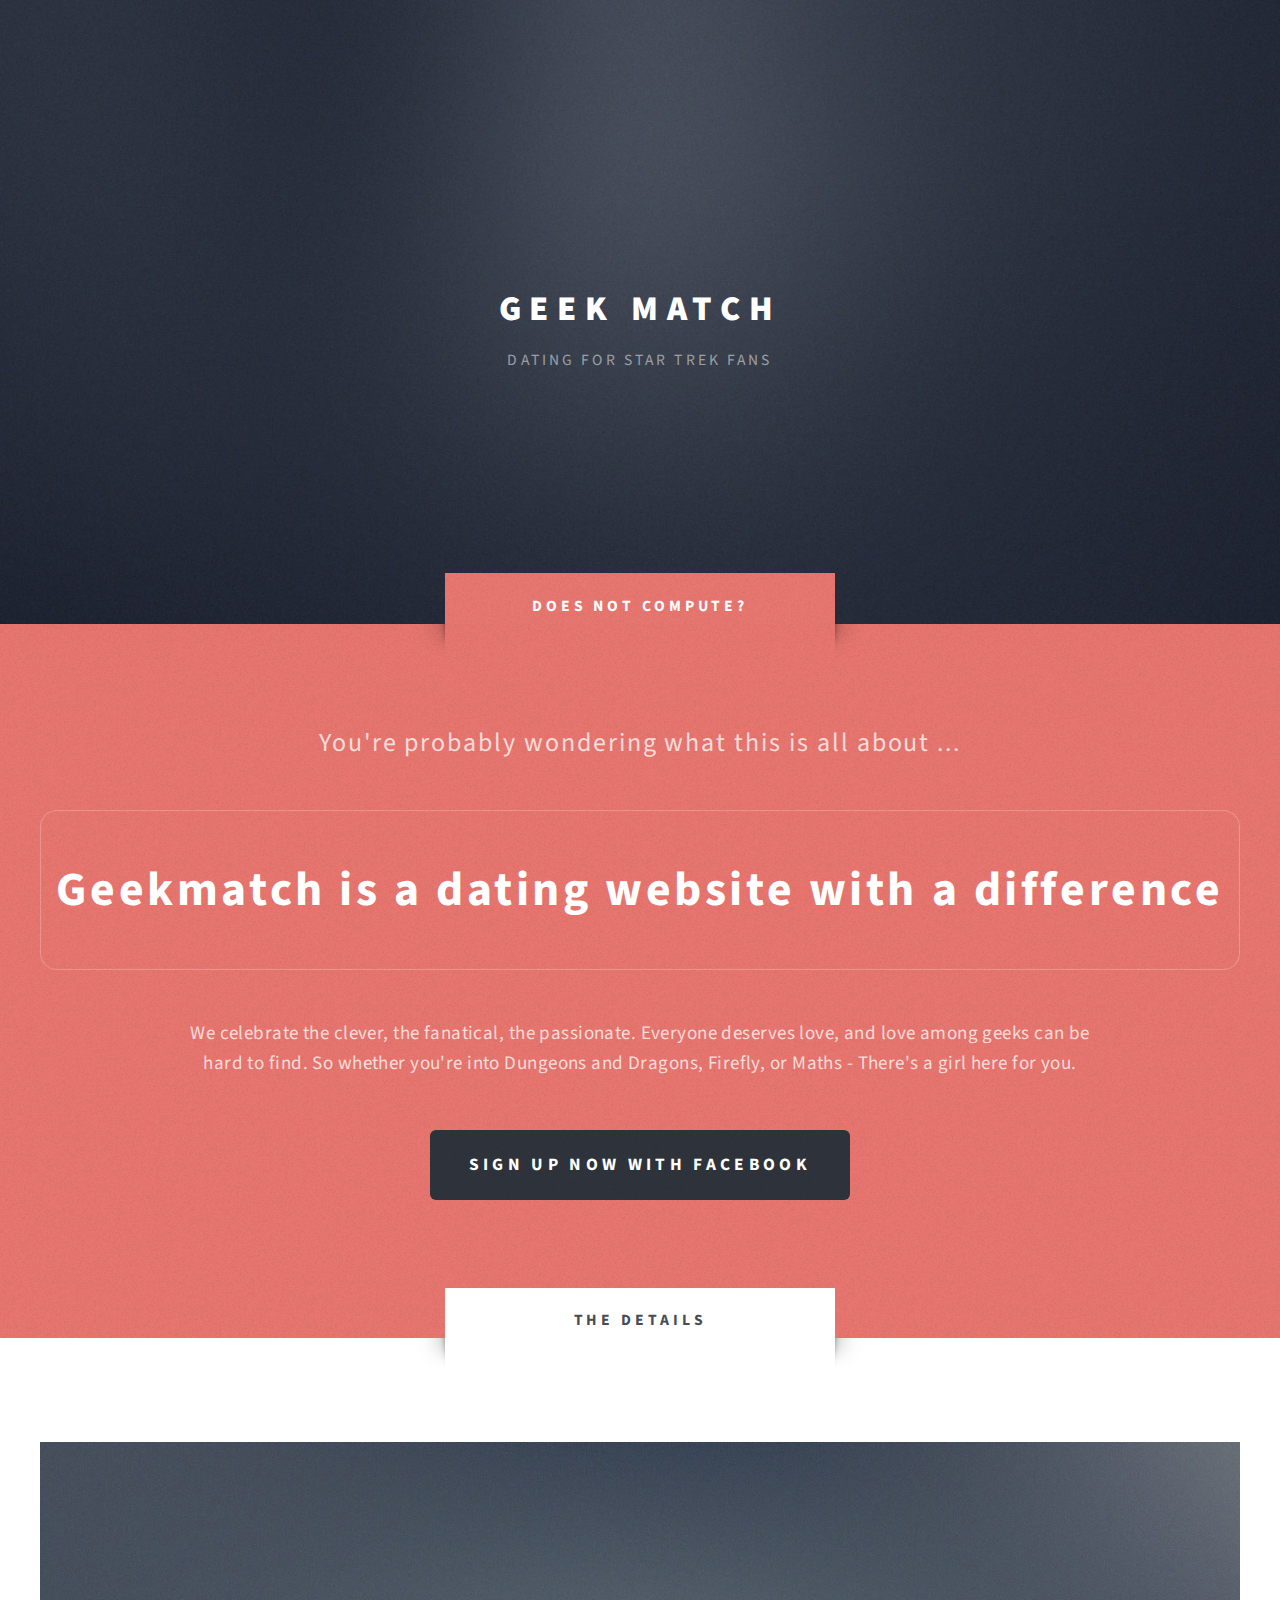
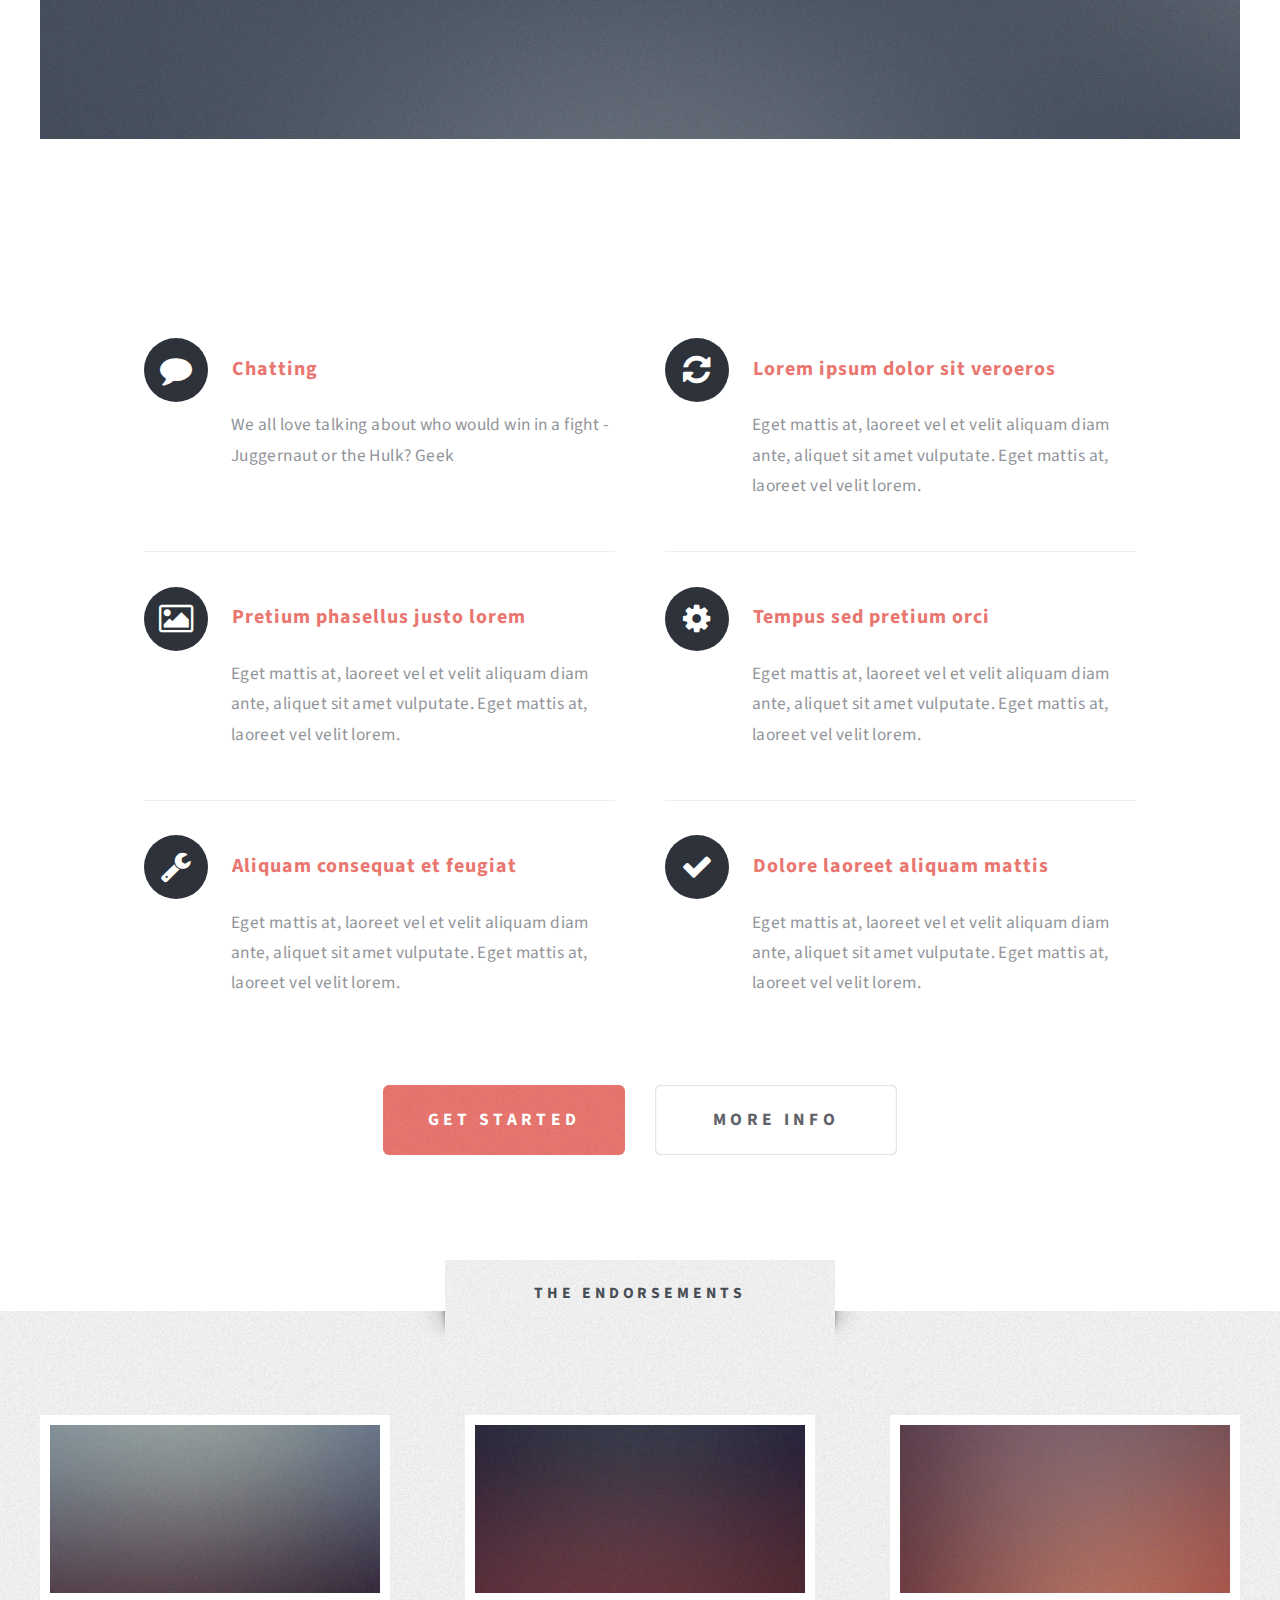
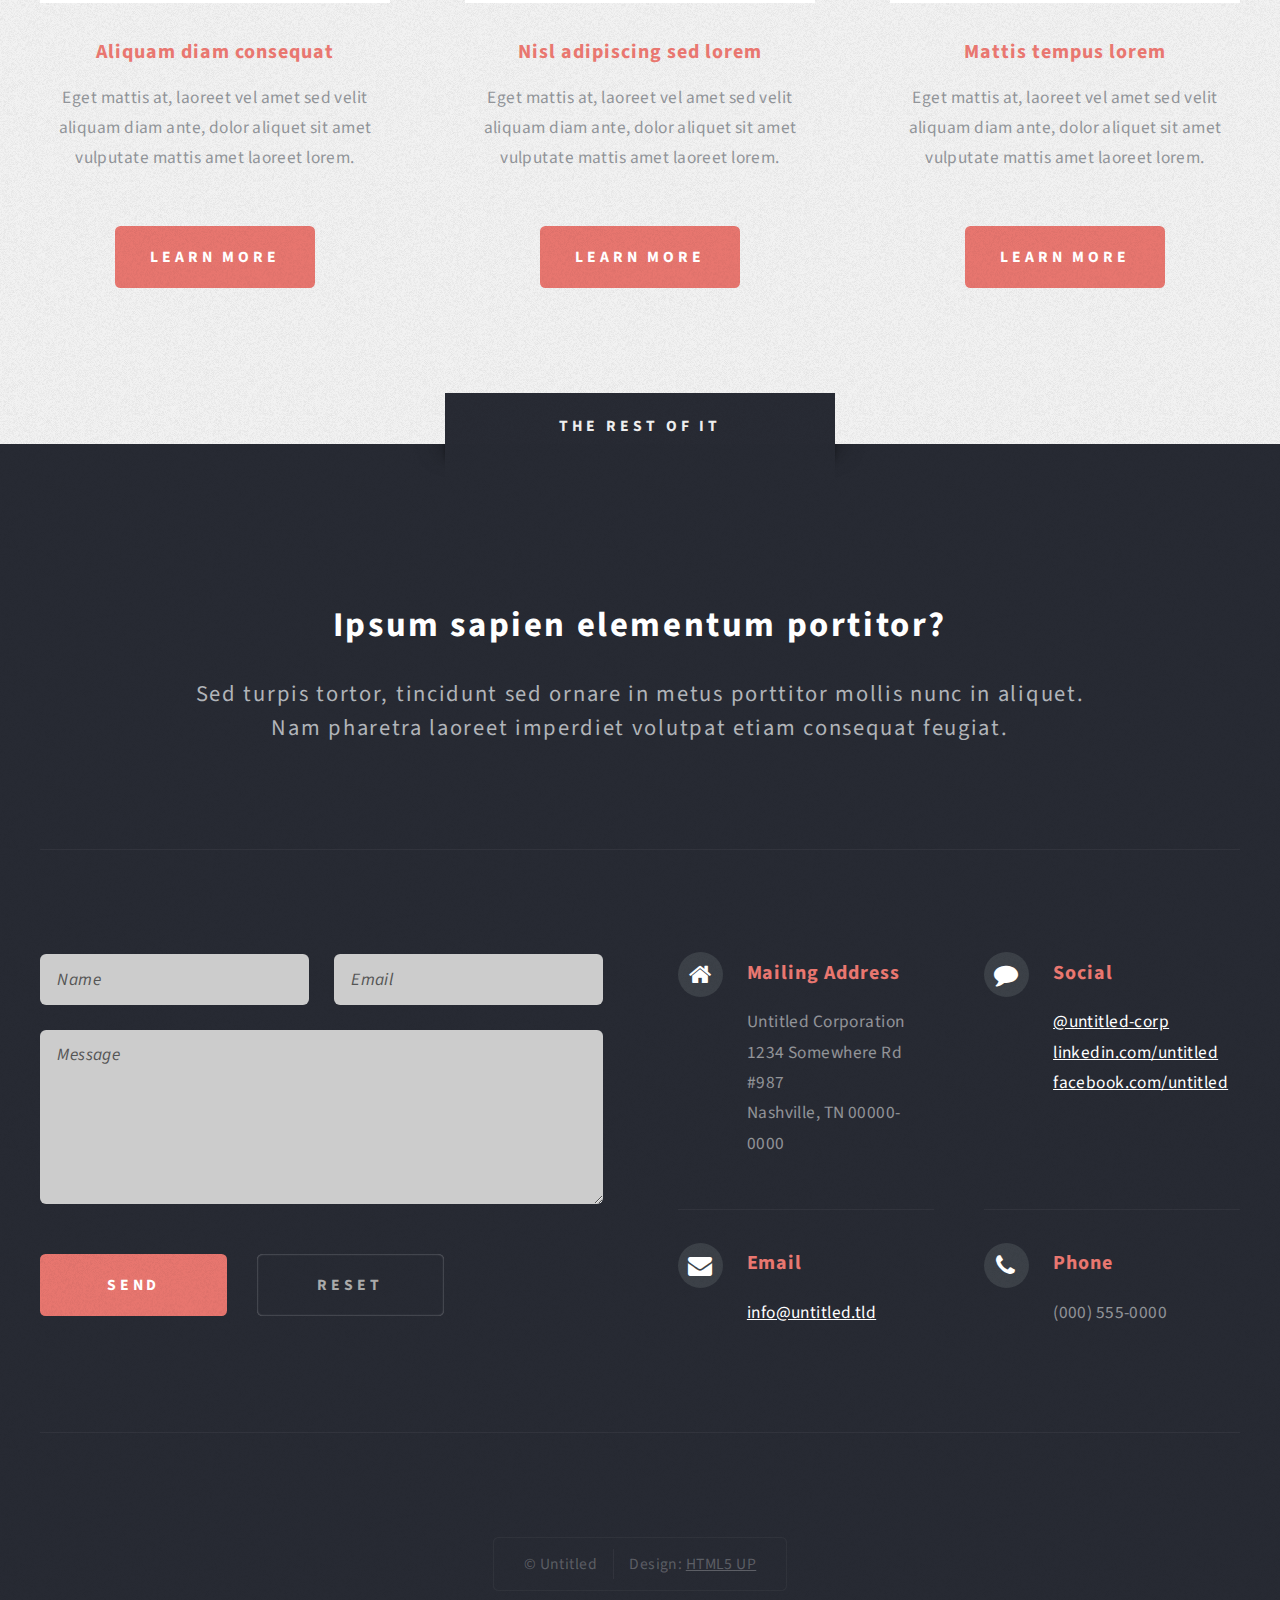
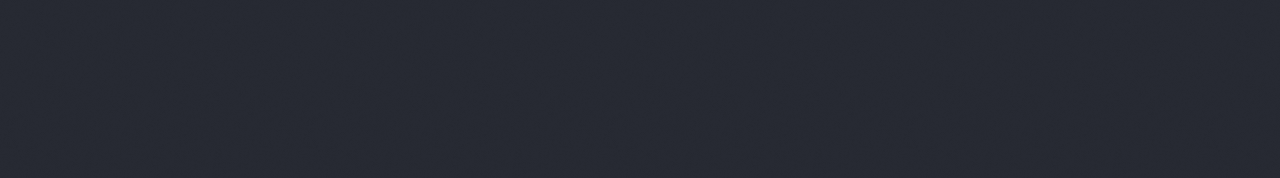
==== commit eb9b93b8: "Merge branch 'master' of https://github.com/EtchUK/PubHack3" ====
--- a/index.html
+++ b/index.html
@@ -6,7 +6,7 @@
 -->
 <html>
 	<head>
-		<title>Escape Velocity by HTML5 UP</title>
+		<title>Geekmatch - Dates for the socially awkward!</title>
 		<meta http-equiv="content-type" content="text/html; charset=utf-8" />
 		<meta name="description" content="" />
 		<meta name="keywords" content="" />
@@ -49,12 +49,12 @@
 					
 					<!-- Logo -->
 						<div id="logo">
-							<h1><a href="index.html">Escape Velocity</a></h1>
-							<p>A free responsive site template by HTML5 UP</p>
+							<h1><a href="index.html">Geek Match</a></h1>
+							<p>Dating for <span class="changer">Star Trek</span> fans</p>
 						</div>
 					
 					<!-- Nav -->
-						<nav id="nav">
+						<!--<nav id="nav">
 							<ul>
 								<li class="current"><a href="index.html">Home</a></li>
 								<li>
@@ -80,25 +80,22 @@
 								<li><a href="right-sidebar.html">Right Sidebar</a></li>
 								<li><a href="no-sidebar.html">No Sidebar</a></li>
 							</ul>
-						</nav>
+						</nav>-->
 
 				</div>
 			</div>
 		
 		<!-- Intro -->
 			<div id="intro-wrapper" class="wrapper style1">
-				<div class="title">The Introduction</div>
+				<div class="title">Does not compute?</div>
 				<section id="intro" class="container">
-					<p class="style1">So in case you were wondering what this is all about ...</p>
+					<p class="style1">You're probably wondering what this is all about ...</p>
 					<p class="style2">
-						Escape Velocity is a free responsive<br class="mobile-hide" />
-						site template by <a href="http://html5up.net" class="nobr">HTML5 UP</a>
+						Geekmatch is a dating website with a difference
 					</p>
-					<p class="style3">It's <strong>responsive</strong>, built on <strong>HTML5</strong> and <strong>CSS3</strong>, and released for
-					free under the <a href="http://html5up.net/license">Creative Commons Attribution 3.0 license</a>, so use it for any of
-					your personal or commercial projects &ndash; just be sure to credit us!</p>
+					<p class="style3">We celebrate the clever, the fanatical, the passionate. Everyone deserves love, and love among geeks can be hard to find. So whether you're into Dungeons and Dragons, Firefly, or Maths - There's a girl here for you.</p>
 					<ul class="actions">
-						<li><a href="#" class="button style3 big">Proceed</a></li>
+						<li><a href="#" class="button style3 big js-login">Sign up now <span>with Facebook</span></a></li>
 					</ul>
 				</section>
 			</div>
@@ -116,15 +113,15 @@
 					<!-- Features -->
 						<section id="features">
 							<header class="style1">
-								<h2>Dolor consequat feugiat amet veroeros</h2>
-								<p>Feugiat dolor nullam orci pretium phasellus justo</p>
+								<h2></h2>
+								<p></p>
 							</header>
 							<div class="feature-list">
 								<div class="row">
 									<div class="6u">
 										<section>
-											<h3 class="icon fa-comment">Mattis velit diam vulputate</h3>
-											<p>Eget mattis at, laoreet vel et velit aliquam diam ante, aliquet sit amet vulputate. Eget mattis at, laoreet vel velit lorem.</p>
+											<h3 class="icon fa-comment">Chatting</h3>
+											<p>We all love talking about who would win in a fight - Juggernaut or the Hulk? Geek</p>
 										</section>
 									</div>
 									<div class="6u">
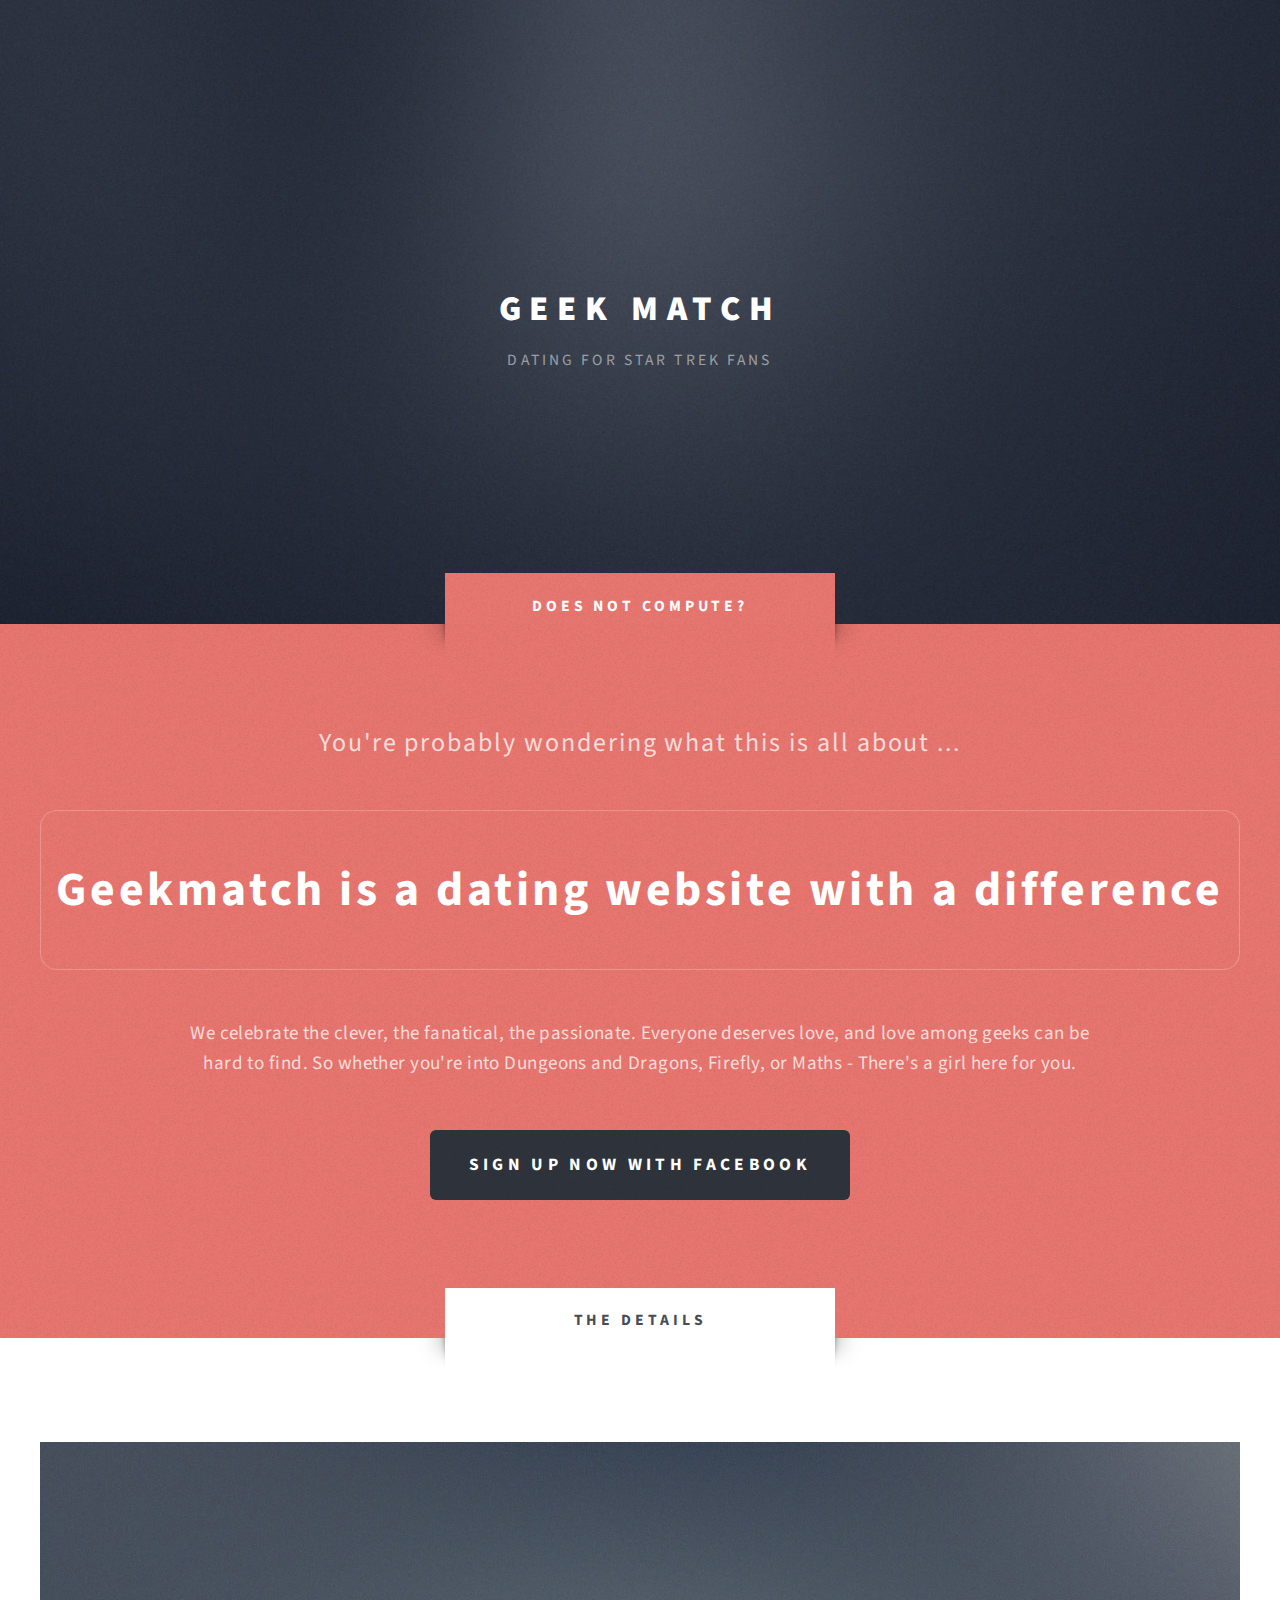
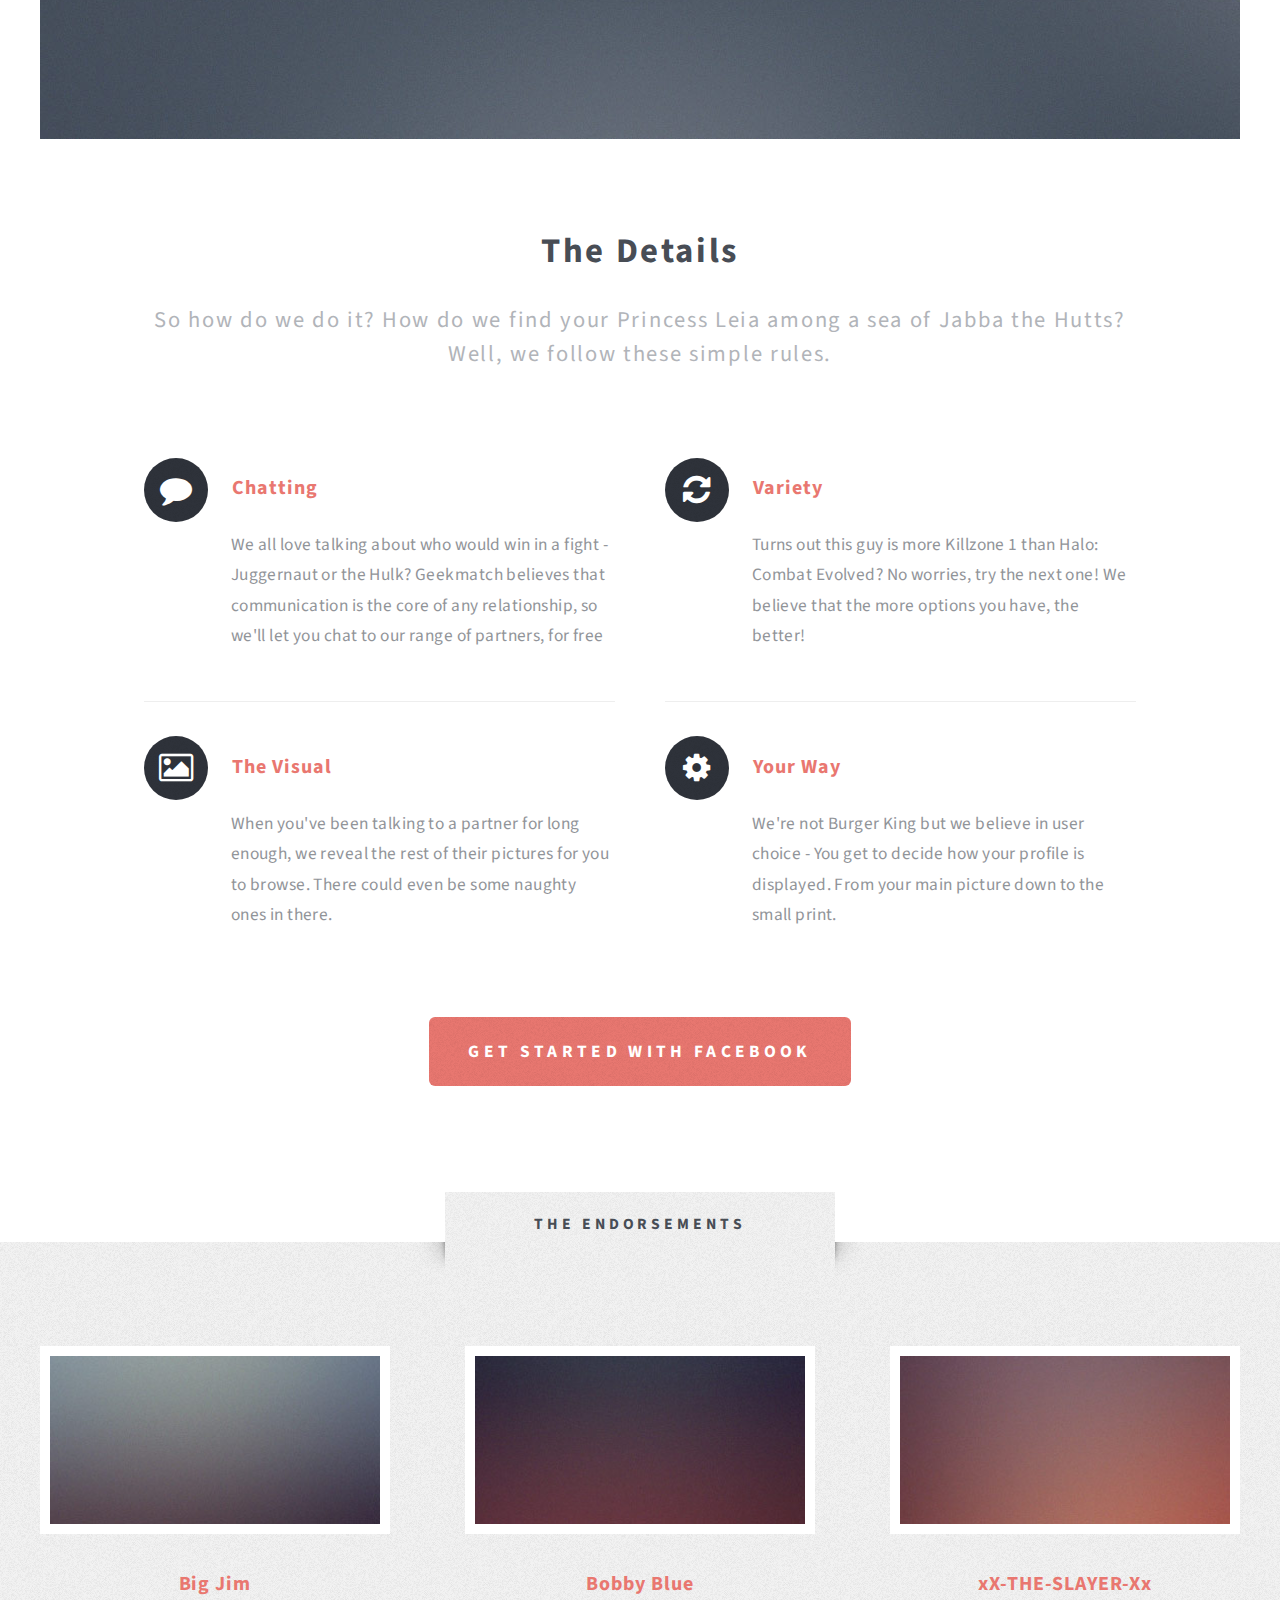
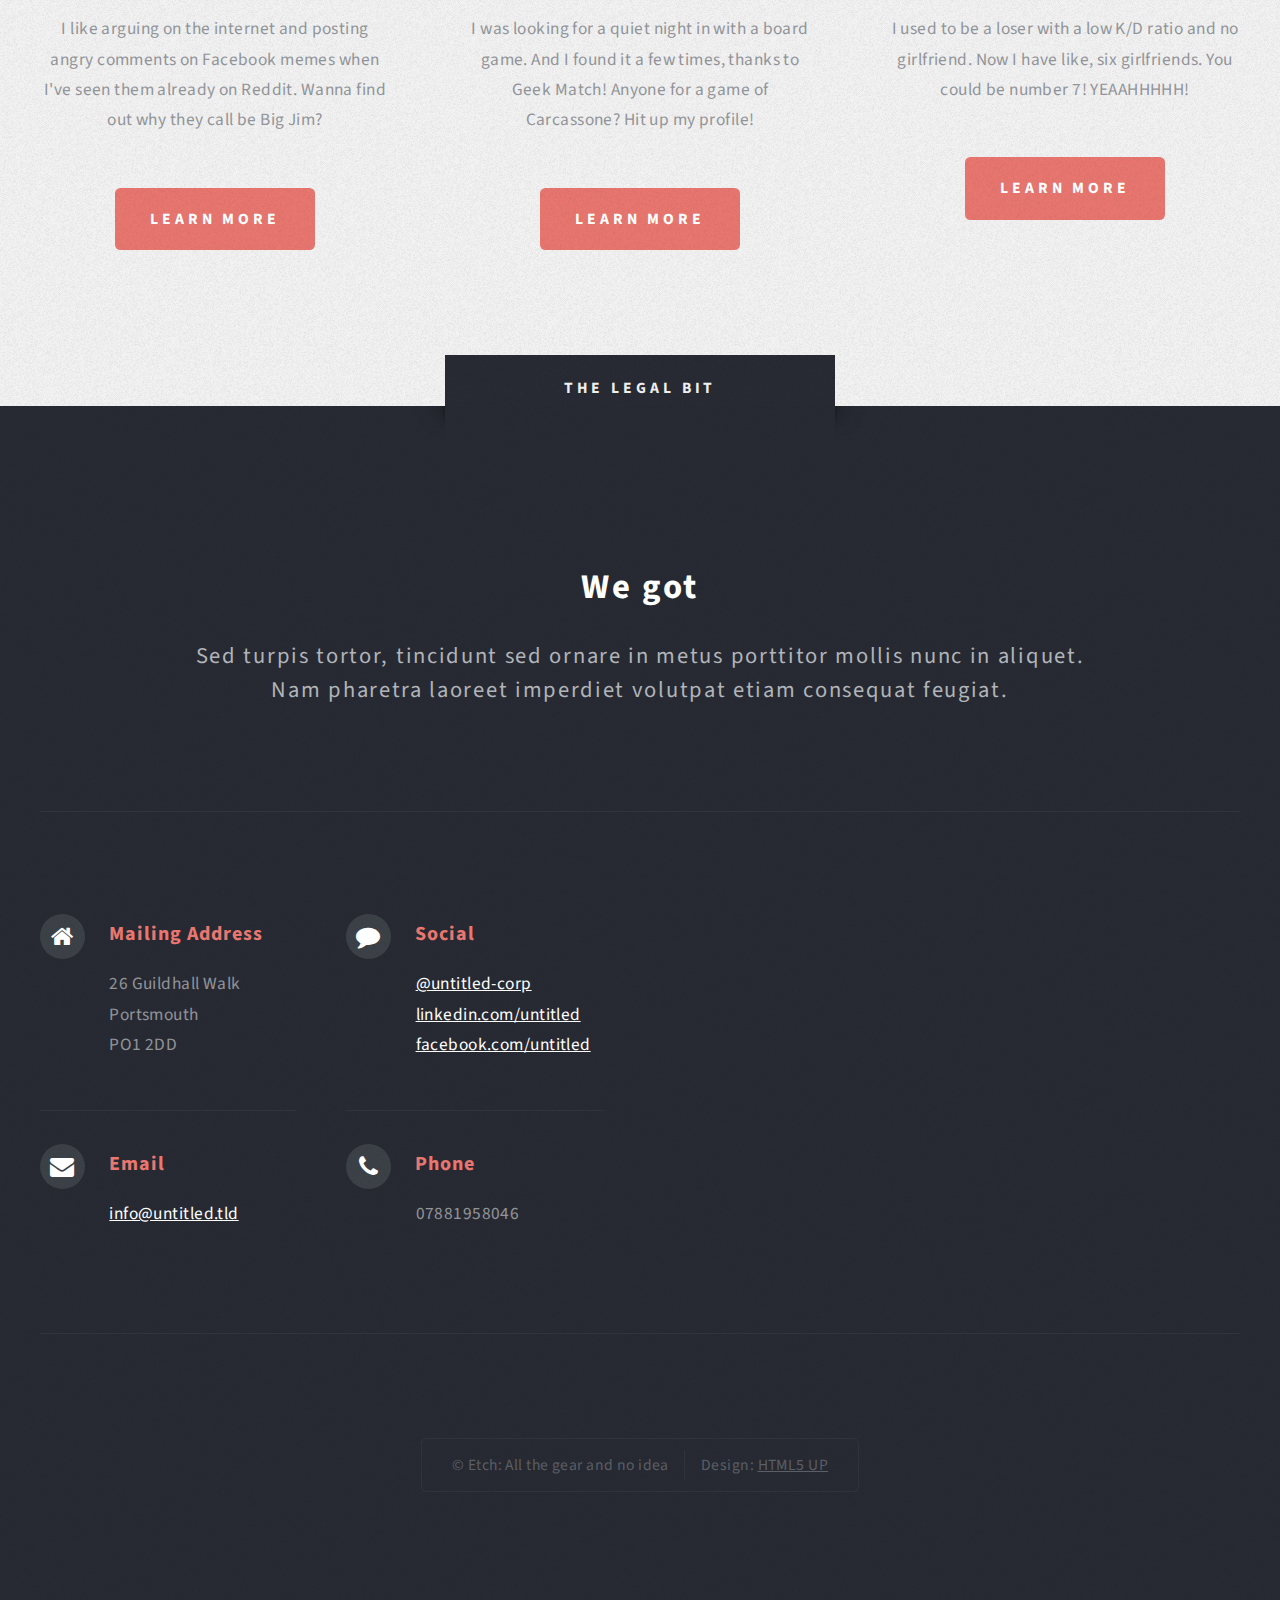
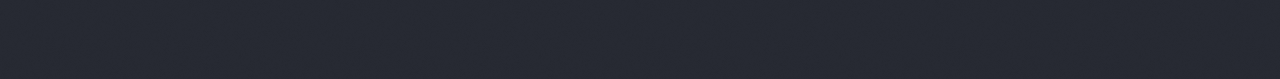
==== commit 62817087: "Text" ====
--- a/index.html
+++ b/index.html
@@ -24,25 +24,7 @@
 		<!--[if lte IE 8]><link rel="stylesheet" href="css/ie/v8.css" /><![endif]-->
 	</head>
 	<body class="homepage">
-		<script>
-		  window.fbAsyncInit = function() {
-		    FB.init({
-		      appId      : '290031377857423', // test app
-		      //appId      : '290023151191579', // live app
-		      xfbml      : true,
-		      version    : 'v2.1'
-		    });
-		    window.fbInitDone = true;
-		  };
-
-		  (function(d, s, id){
-		     var js, fjs = d.getElementsByTagName(s)[0];
-		     if (d.getElementById(id)) {return;}
-		     js = d.createElement(s); js.id = id;
-		     js.src = "//connect.facebook.net/en_US/sdk.js";
-		     fjs.parentNode.insertBefore(js, fjs);
-		   }(document, 'script', 'facebook-jssdk'));
-		</script>
+
 		<!-- Header -->
 			<div id="header-wrapper" class="wrapper">
 				<div id="header">
@@ -113,56 +95,41 @@
 					<!-- Features -->
 						<section id="features">
 							<header class="style1">
-								<h2></h2>
-								<p></p>
+								<h2>The Details</h2>
+								<p>So how do we do it? How do we find your Princess Leia among a sea of Jabba the Hutts? Well, we follow these simple rules.</p>
 							</header>
 							<div class="feature-list">
 								<div class="row">
 									<div class="6u">
 										<section>
 											<h3 class="icon fa-comment">Chatting</h3>
-											<p>We all love talking about who would win in a fight - Juggernaut or the Hulk? Geek</p>
-										</section>
-									</div>
-									<div class="6u">
-										<section>
-											<h3 class="icon fa-refresh">Lorem ipsum dolor sit veroeros</h3>
-											<p>Eget mattis at, laoreet vel et velit aliquam diam ante, aliquet sit amet vulputate. Eget mattis at, laoreet vel velit lorem.</p>
+											<p>We all love talking about who would win in a fight - Juggernaut or the Hulk? Geekmatch believes that communication is the core of any relationship, so we'll let you chat to our range of partners, for free</p>
+										</section>
+									</div>
+									<div class="6u">
+										<section>
+											<h3 class="icon fa-refresh">Variety</h3>
+											<p>Turns out this guy is more Killzone 1 than Halo: Combat Evolved? No worries, try the next one! We believe that the more options you have, the better!</p>
 										</section>
 									</div>
 								</div>
 								<div class="row">
 									<div class="6u">
 										<section>
-											<h3 class="icon fa-picture-o">Pretium phasellus justo lorem</h3>
-											<p>Eget mattis at, laoreet vel et velit aliquam diam ante, aliquet sit amet vulputate. Eget mattis at, laoreet vel velit lorem.</p>
-										</section>
-									</div>
-									<div class="6u">
-										<section>
-											<h3 class="icon fa-cog">Tempus sed pretium orci</h3>
-											<p>Eget mattis at, laoreet vel et velit aliquam diam ante, aliquet sit amet vulputate. Eget mattis at, laoreet vel velit lorem.</p>
-										</section>
-									</div>
-								</div>
-								<div class="row">
-									<div class="6u">
-										<section>
-											<h3 class="icon fa-wrench">Aliquam consequat et feugiat</h3>
-											<p>Eget mattis at, laoreet vel et velit aliquam diam ante, aliquet sit amet vulputate. Eget mattis at, laoreet vel velit lorem.</p>
-										</section>
-									</div>
-									<div class="6u">
-										<section>
-											<h3 class="icon fa-check">Dolore laoreet aliquam mattis</h3>
-											<p>Eget mattis at, laoreet vel et velit aliquam diam ante, aliquet sit amet vulputate. Eget mattis at, laoreet vel velit lorem.</p>
+											<h3 class="icon fa-picture-o">The Visual</h3>
+											<p>When you've been talking to a partner for long enough, we reveal the rest of their pictures for you to browse. There could even be some naughty ones in there.</p>
+										</section>
+									</div>
+									<div class="6u">
+										<section>
+											<h3 class="icon fa-cog">Your Way</h3>
+											<p>We're not Burger King but we believe in user choice - You get to decide how your profile is displayed. From your main picture down to the small print.</p>
 										</section>
 									</div>
 								</div>
 							</div>
 							<ul class="actions actions-centered">
-								<li><a href="#" class="button style1 big">Get Started</a></li>
-								<li><a href="#" class="button style2 big">More Info</a></li>
+								<li><a href="#" class="button style1 big js-login">Get Started <span>with facebook</span></a></li>
 							</ul>
 						</section>
 				
@@ -177,8 +144,8 @@
 						<div class="4u">
 							<section class="highlight">
 								<a href="#" class="image featured"><img src="images/pic02.jpg" alt="" /></a>
-								<h3><a href="#">Aliquam diam consequat</a></h3>
-								<p>Eget mattis at, laoreet vel amet sed velit aliquam diam ante, dolor aliquet sit amet vulputate mattis amet laoreet lorem.</p>
+								<h3><a href="#">Big Jim</a></h3>
+								<p>I like arguing on the internet and posting angry comments on Facebook memes when I've seen them already on Reddit. Wanna find out why they call be Big Jim?</p>
 								<ul class="actions">
 									<li><a href="#" class="button style1">Learn More</a></li>
 								</ul>
@@ -187,8 +154,8 @@
 						<div class="4u">
 							<section class="highlight">
 								<a href="#" class="image featured"><img src="images/pic03.jpg" alt="" /></a>
-								<h3><a href="#">Nisl adipiscing sed lorem</a></h3>
-								<p>Eget mattis at, laoreet vel amet sed velit aliquam diam ante, dolor aliquet sit amet vulputate mattis amet laoreet lorem.</p>
+								<h3><a href="#">Bobby Blue</a></h3>
+								<p>I was looking for a quiet night in with a board game. And I found it a few times, thanks to Geek Match! Anyone for a game of Carcassone? Hit up my profile!</p>
 								<ul class="actions">
 									<li><a href="#" class="button style1">Learn More</a></li>
 								</ul>
@@ -197,8 +164,8 @@
 						<div class="4u">
 							<section class="highlight">
 								<a href="#" class="image featured"><img src="images/pic04.jpg" alt="" /></a>
-								<h3><a href="#">Mattis tempus lorem</a></h3>
-								<p>Eget mattis at, laoreet vel amet sed velit aliquam diam ante, dolor aliquet sit amet vulputate mattis amet laoreet lorem.</p>
+								<h3><a href="#">xX-THE-SLAYER-Xx</a></h3>
+								<p>I used to be a loser with a low K/D ratio and no girlfriend. Now I have like, six girlfriends. You could be number 7! YEAAHHHHH!</p>
 								<ul class="actions">
 									<li><a href="#" class="button style1">Learn More</a></li>
 								</ul>
@@ -210,10 +177,10 @@
 
 		<!-- Footer -->
 			<div id="footer-wrapper" class="wrapper">
-				<div class="title">The Rest Of It</div>
+				<div class="title">The Legal Bit</div>
 				<div id="footer" class="container">
 					<header class="style1">
-						<h2>Ipsum sapien elementum portitor?</h2>
+						<h2>We got</h2>
 						<p>
 							Sed turpis tortor, tincidunt sed ornare in metus porttitor mollis nunc in aliquet.<br />
 							Nam pharetra laoreet imperdiet volutpat etiam consequat feugiat.
@@ -222,36 +189,6 @@
 					<hr />
 					<div class="row oneandhalf">
 						<div class="6u">
-
-							<!-- Contact Form -->
-								<section>
-									<form method="post" action="#">
-										<div class="row half">
-											<div class="6u">
-												<input type="text" name="name" id="contact-name" placeholder="Name" />
-											</div>
-											<div class="6u">
-												<input type="text" name="email" id="contact-email" placeholder="Email" />
-											</div>
-										</div>
-										<div class="row half">
-											<div class="12u">
-												<textarea name="message" id="contact-message" placeholder="Message" rows="4"></textarea>
-											</div>
-										</div>
-										<div class="row">
-											<div class="12u">
-												<ul class="actions">
-													<li><input type="submit" class="style1" value="Send" /></li>
-													<li><input type="reset" class="style2" value="Reset" /></li>
-												</ul>
-											</div>
-										</div>
-									</form>
-								</section>
-
-						</div>
-						<div class="6u">
 						
 							<!-- Contact -->
 								<section class="feature-list small">
@@ -260,9 +197,9 @@
 											<section>
 												<h3 class="icon fa-home">Mailing Address</h3>
 												<p>
-													Untitled Corporation<br />
-													1234 Somewhere Rd #987<br />
-													Nashville, TN 00000-0000
+													26 Guildhall Walk<br />
+													Portsmouth<br />
+													PO1 2DD
 												</p>
 											</section>
 										</div>
@@ -290,7 +227,7 @@
 											<section>
 												<h3 class="icon fa-phone">Phone</h3>
 												<p>
-													(000) 555-0000
+													07881958046
 												</p>
 											</section>
 										</div>
@@ -303,10 +240,10 @@
 				</div>
 				<div id="copyright">
 					<ul>
-						<li>&copy; Untitled</li><li>Design: <a href="http://html5up.net">HTML5 UP</a></li>
+						<li>&copy; Etch: All the gear and no idea</li><li>Design: <a href="http://html5up.net">HTML5 UP</a></li>
 					</ul>
 				</div>
 			</div>
-		<script src="js/main.js"></script>
+
 	</body>
 </html>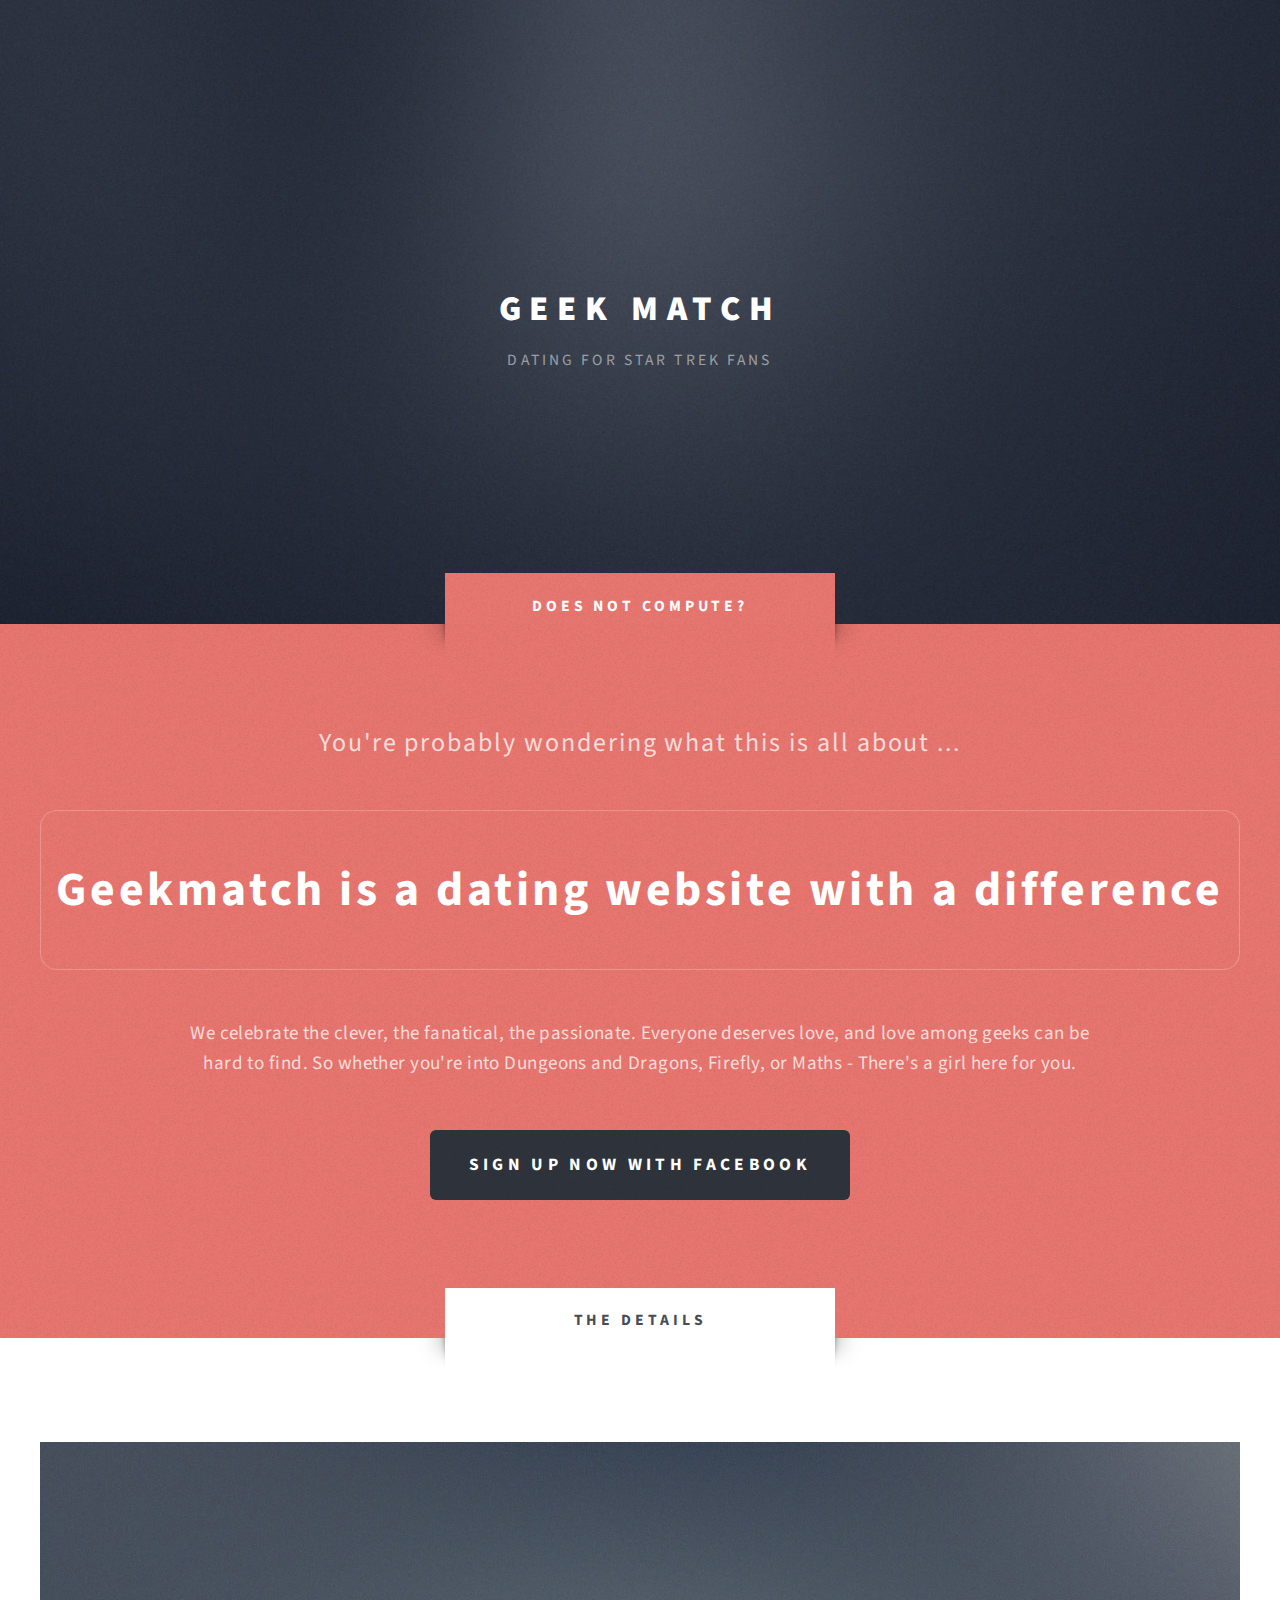
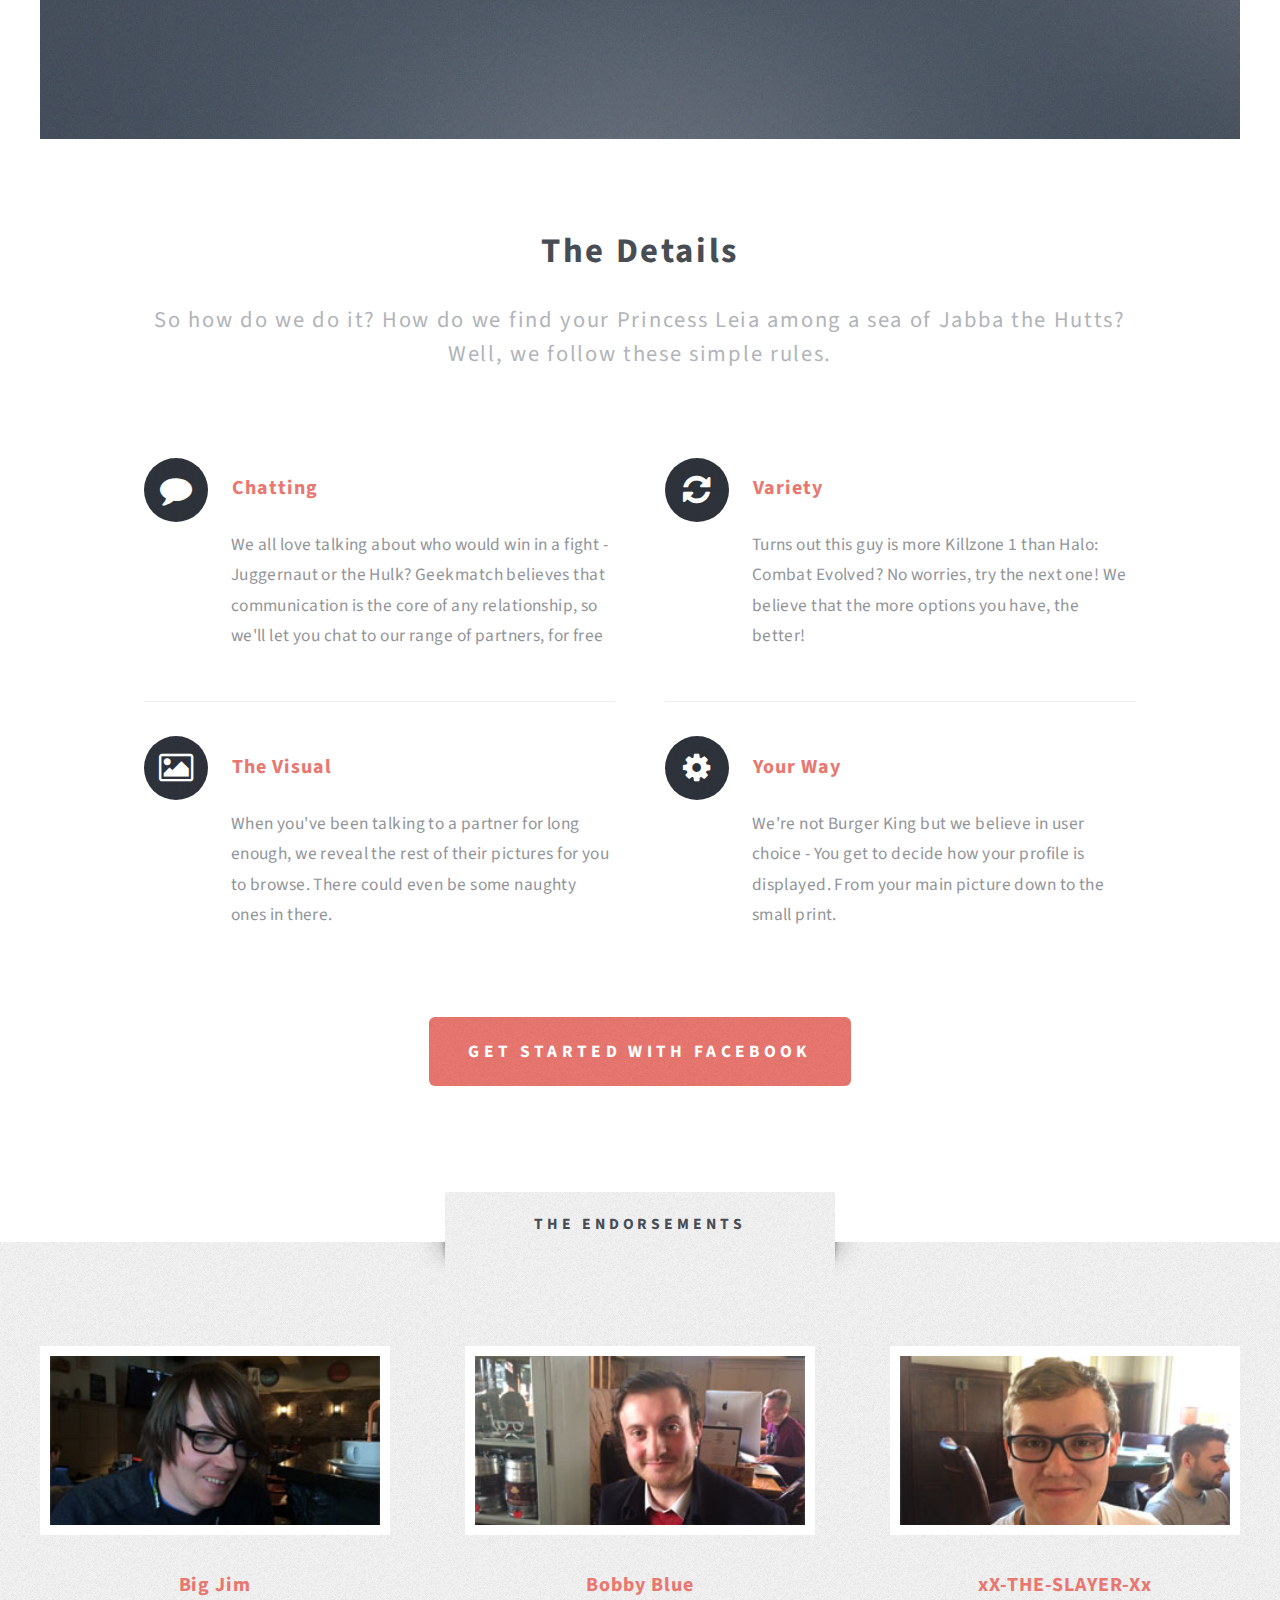
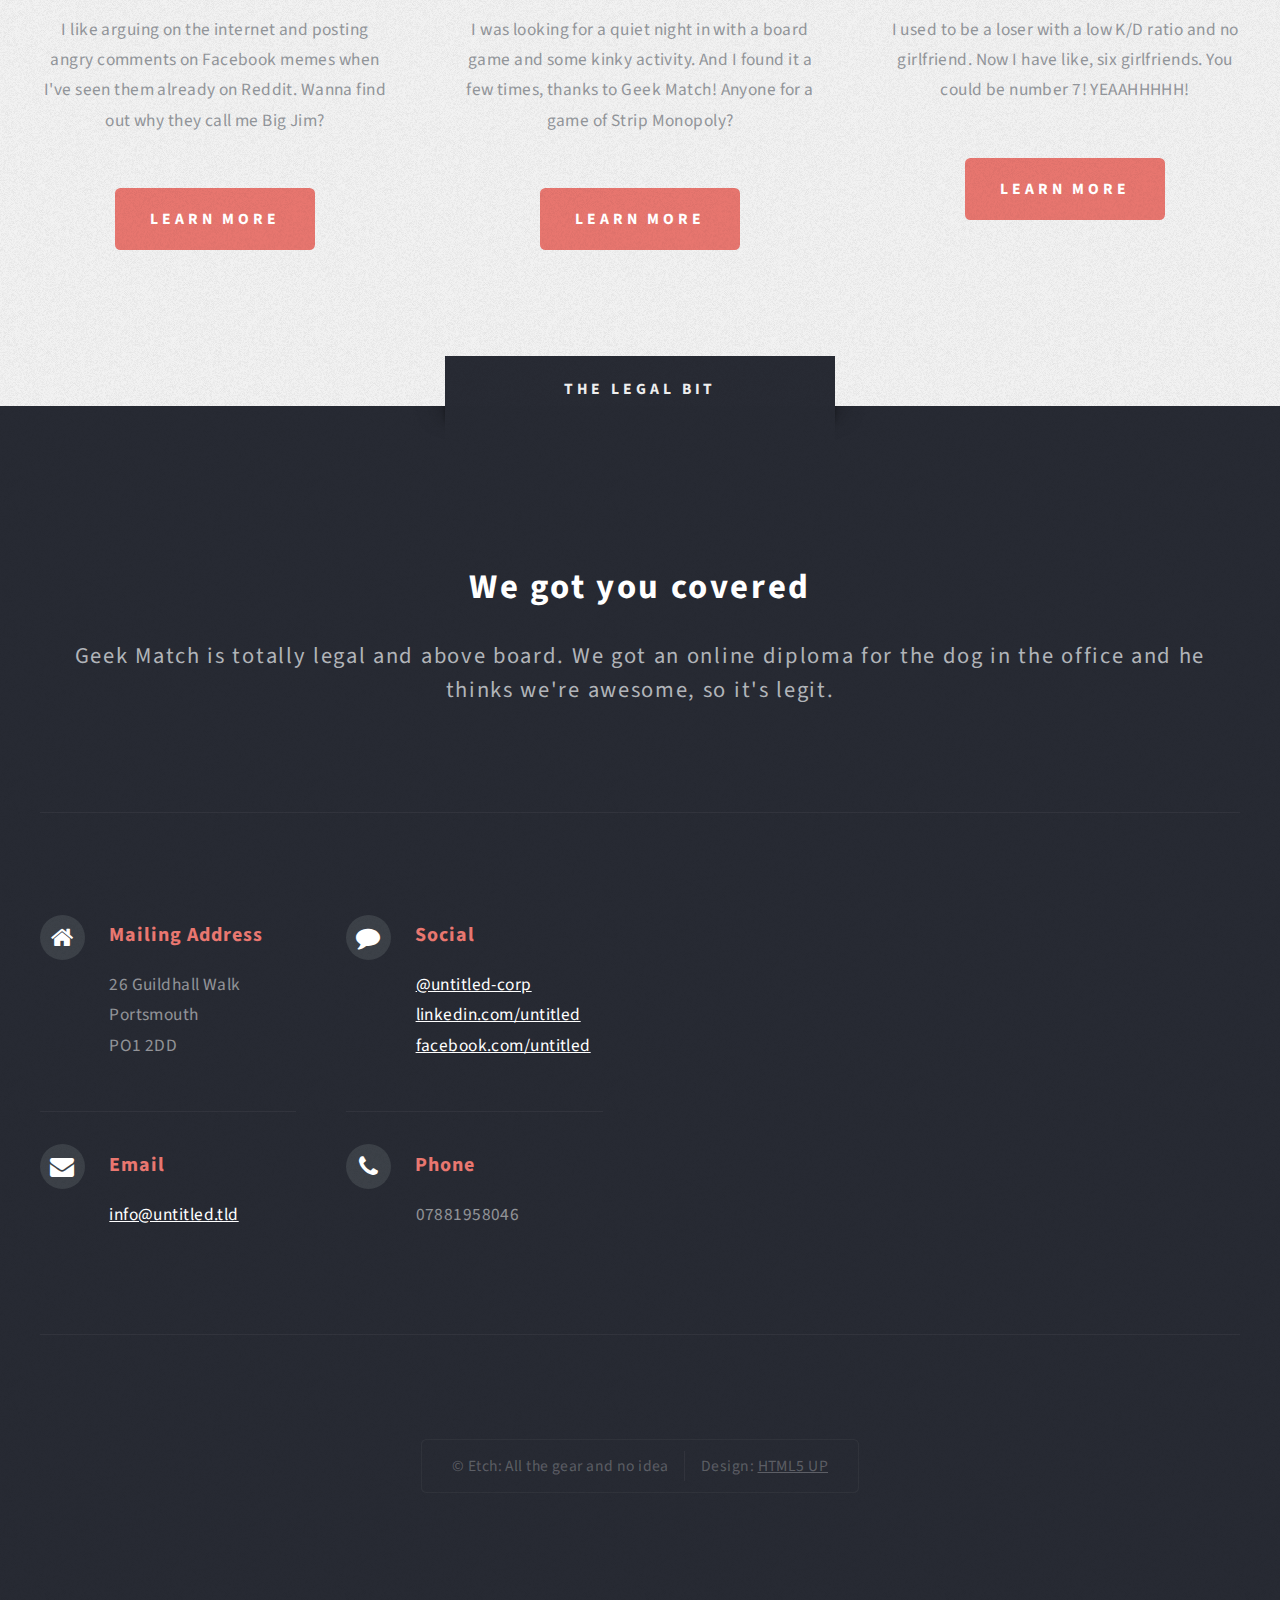
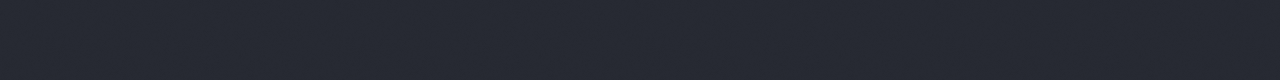
==== commit 7a05897f: "COntent" ====
--- a/index.html
+++ b/index.html
@@ -24,7 +24,25 @@
 		<!--[if lte IE 8]><link rel="stylesheet" href="css/ie/v8.css" /><![endif]-->
 	</head>
 	<body class="homepage">
+		<script>
+		  window.fbAsyncInit = function() {
+		    FB.init({
+		      appId      : '290031377857423', // test app
+		      //appId      : '290023151191579', // live app
+		      xfbml      : true,
+		      version    : 'v2.1'
+		    });
+		    window.fbInitDone = true;
+		  };
 
+		  (function(d, s, id){
+		     var js, fjs = d.getElementsByTagName(s)[0];
+		     if (d.getElementById(id)) {return;}
+		     js = d.createElement(s); js.id = id;
+		     js.src = "//connect.facebook.net/en_US/sdk.js";
+		     fjs.parentNode.insertBefore(js, fjs);
+		   }(document, 'script', 'facebook-jssdk'));
+		</script>
 		<!-- Header -->
 			<div id="header-wrapper" class="wrapper">
 				<div id="header">
@@ -32,7 +50,7 @@
 					<!-- Logo -->
 						<div id="logo">
 							<h1><a href="index.html">Geek Match</a></h1>
-							<p>Dating for <span class="changer">Star Trek</span> fans</p>
+							<p>Dating for <span id="rotate">Star Trek</span> fans</p>
 						</div>
 					
 					<!-- Nav -->
@@ -145,7 +163,7 @@
 							<section class="highlight">
 								<a href="#" class="image featured"><img src="images/pic02.jpg" alt="" /></a>
 								<h3><a href="#">Big Jim</a></h3>
-								<p>I like arguing on the internet and posting angry comments on Facebook memes when I've seen them already on Reddit. Wanna find out why they call be Big Jim?</p>
+								<p>I like arguing on the internet and posting angry comments on Facebook memes when I've seen them already on Reddit. Wanna find out why they call me Big Jim?</p>
 								<ul class="actions">
 									<li><a href="#" class="button style1">Learn More</a></li>
 								</ul>
@@ -155,7 +173,7 @@
 							<section class="highlight">
 								<a href="#" class="image featured"><img src="images/pic03.jpg" alt="" /></a>
 								<h3><a href="#">Bobby Blue</a></h3>
-								<p>I was looking for a quiet night in with a board game. And I found it a few times, thanks to Geek Match! Anyone for a game of Carcassone? Hit up my profile!</p>
+								<p>I was looking for a quiet night in with a board game and some kinky activity. And I found it a few times, thanks to Geek Match! Anyone for a game of Strip Monopoly?</p>
 								<ul class="actions">
 									<li><a href="#" class="button style1">Learn More</a></li>
 								</ul>
@@ -180,10 +198,9 @@
 				<div class="title">The Legal Bit</div>
 				<div id="footer" class="container">
 					<header class="style1">
-						<h2>We got</h2>
+						<h2>We got you covered</h2>
 						<p>
-							Sed turpis tortor, tincidunt sed ornare in metus porttitor mollis nunc in aliquet.<br />
-							Nam pharetra laoreet imperdiet volutpat etiam consequat feugiat.
+							Geek Match is totally legal and above board. We got an online diploma for the dog in the office and he thinks we're awesome, so it's legit.
 						</p>
 					</header>
 					<hr />
@@ -244,6 +261,6 @@
 					</ul>
 				</div>
 			</div>
-
+		<script src="js/main.js"></script>
 	</body>
 </html>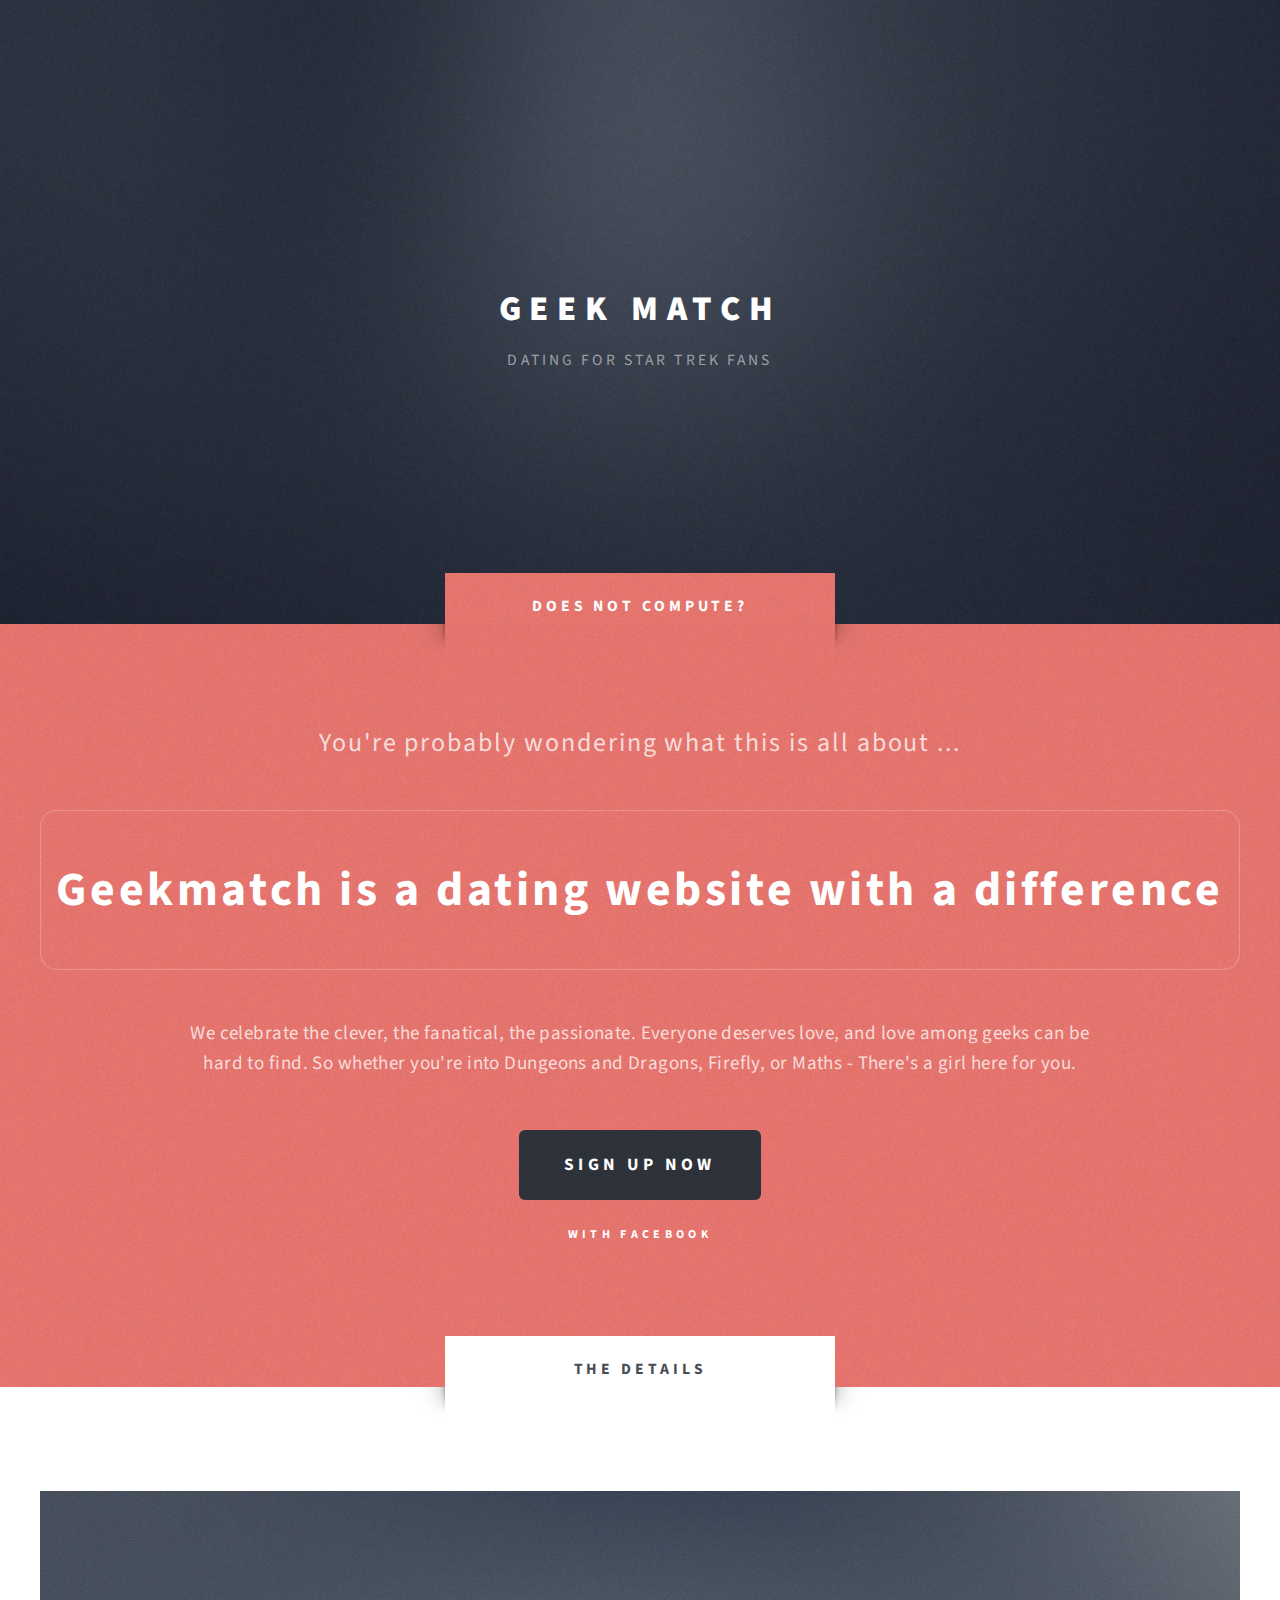
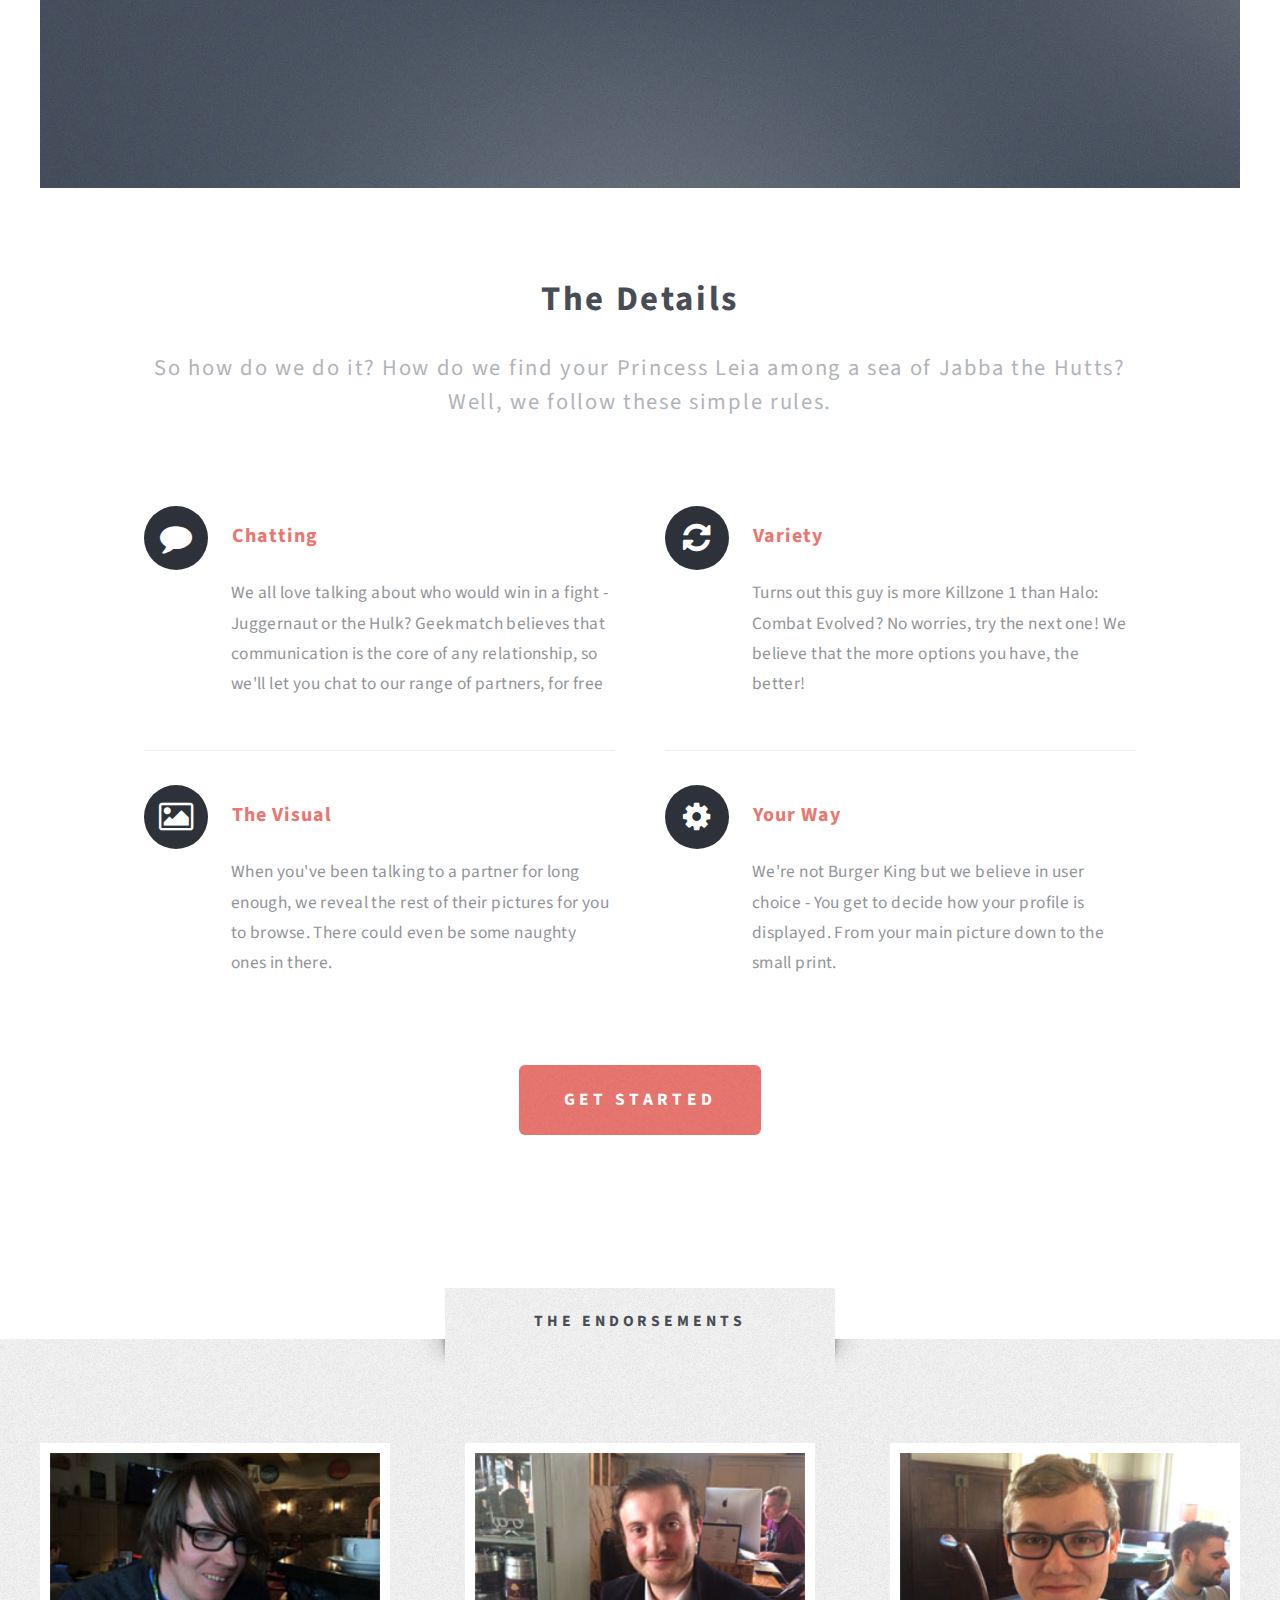
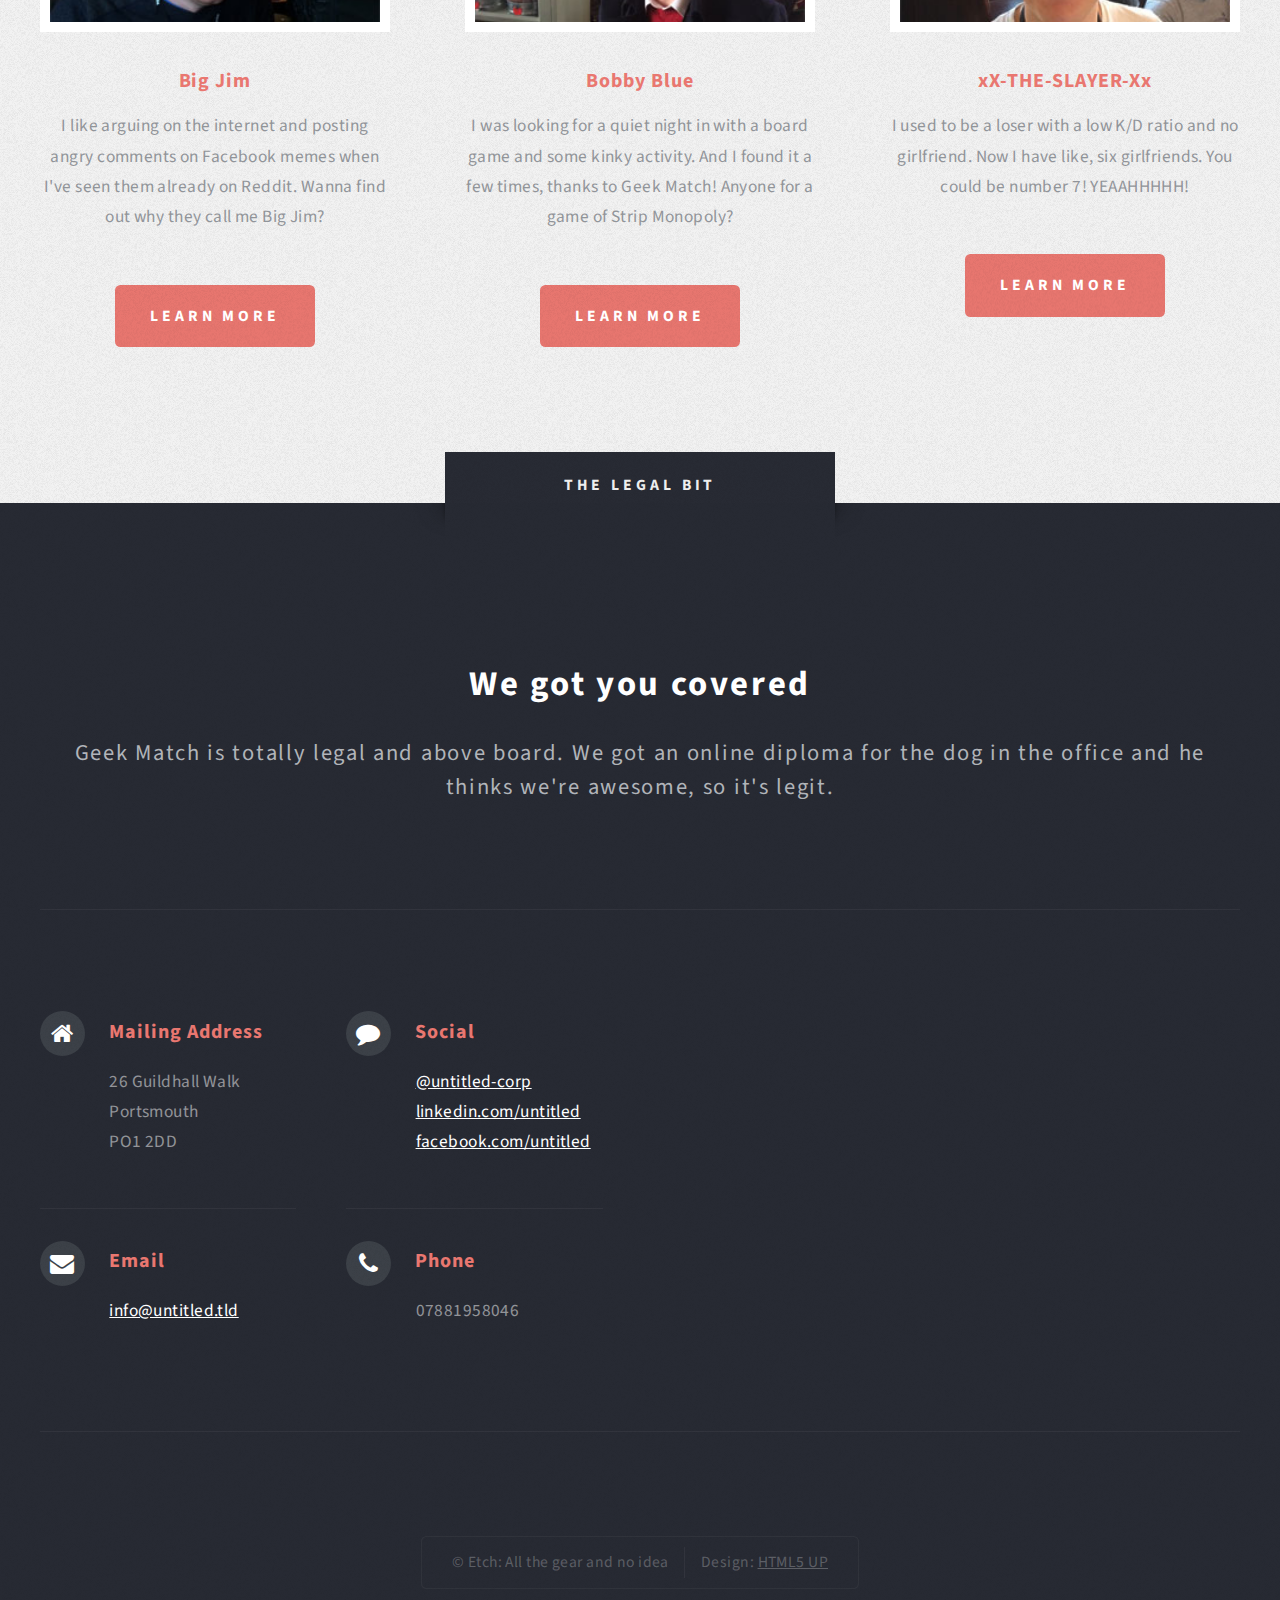
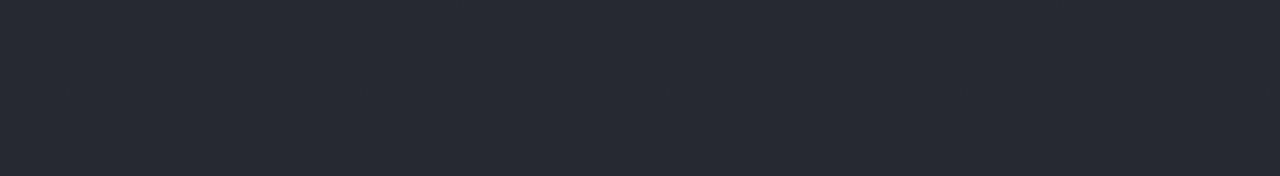
==== commit 64878f8c: "Stuff" ====
--- a/index.html
+++ b/index.html
@@ -95,7 +95,7 @@
 					</p>
 					<p class="style3">We celebrate the clever, the fanatical, the passionate. Everyone deserves love, and love among geeks can be hard to find. So whether you're into Dungeons and Dragons, Firefly, or Maths - There's a girl here for you.</p>
 					<ul class="actions">
-						<li><a href="#" class="button style3 big js-login">Sign up now <span>with Facebook</span></a></li>
+						<li><a href="#" class="button style3 big js-login">Sign up now <span style="display:block; font-size:12px;">with Facebook</span></a></li>
 					</ul>
 				</section>
 			</div>
@@ -147,7 +147,7 @@
 								</div>
 							</div>
 							<ul class="actions actions-centered">
-								<li><a href="#" class="button style1 big js-login">Get Started <span>with facebook</span></a></li>
+								<li><a href="#" class="button style1 big js-login">Get Started <span style="display:block; font-size:12px;">with facebook</span></a></li>
 							</ul>
 						</section>
 				
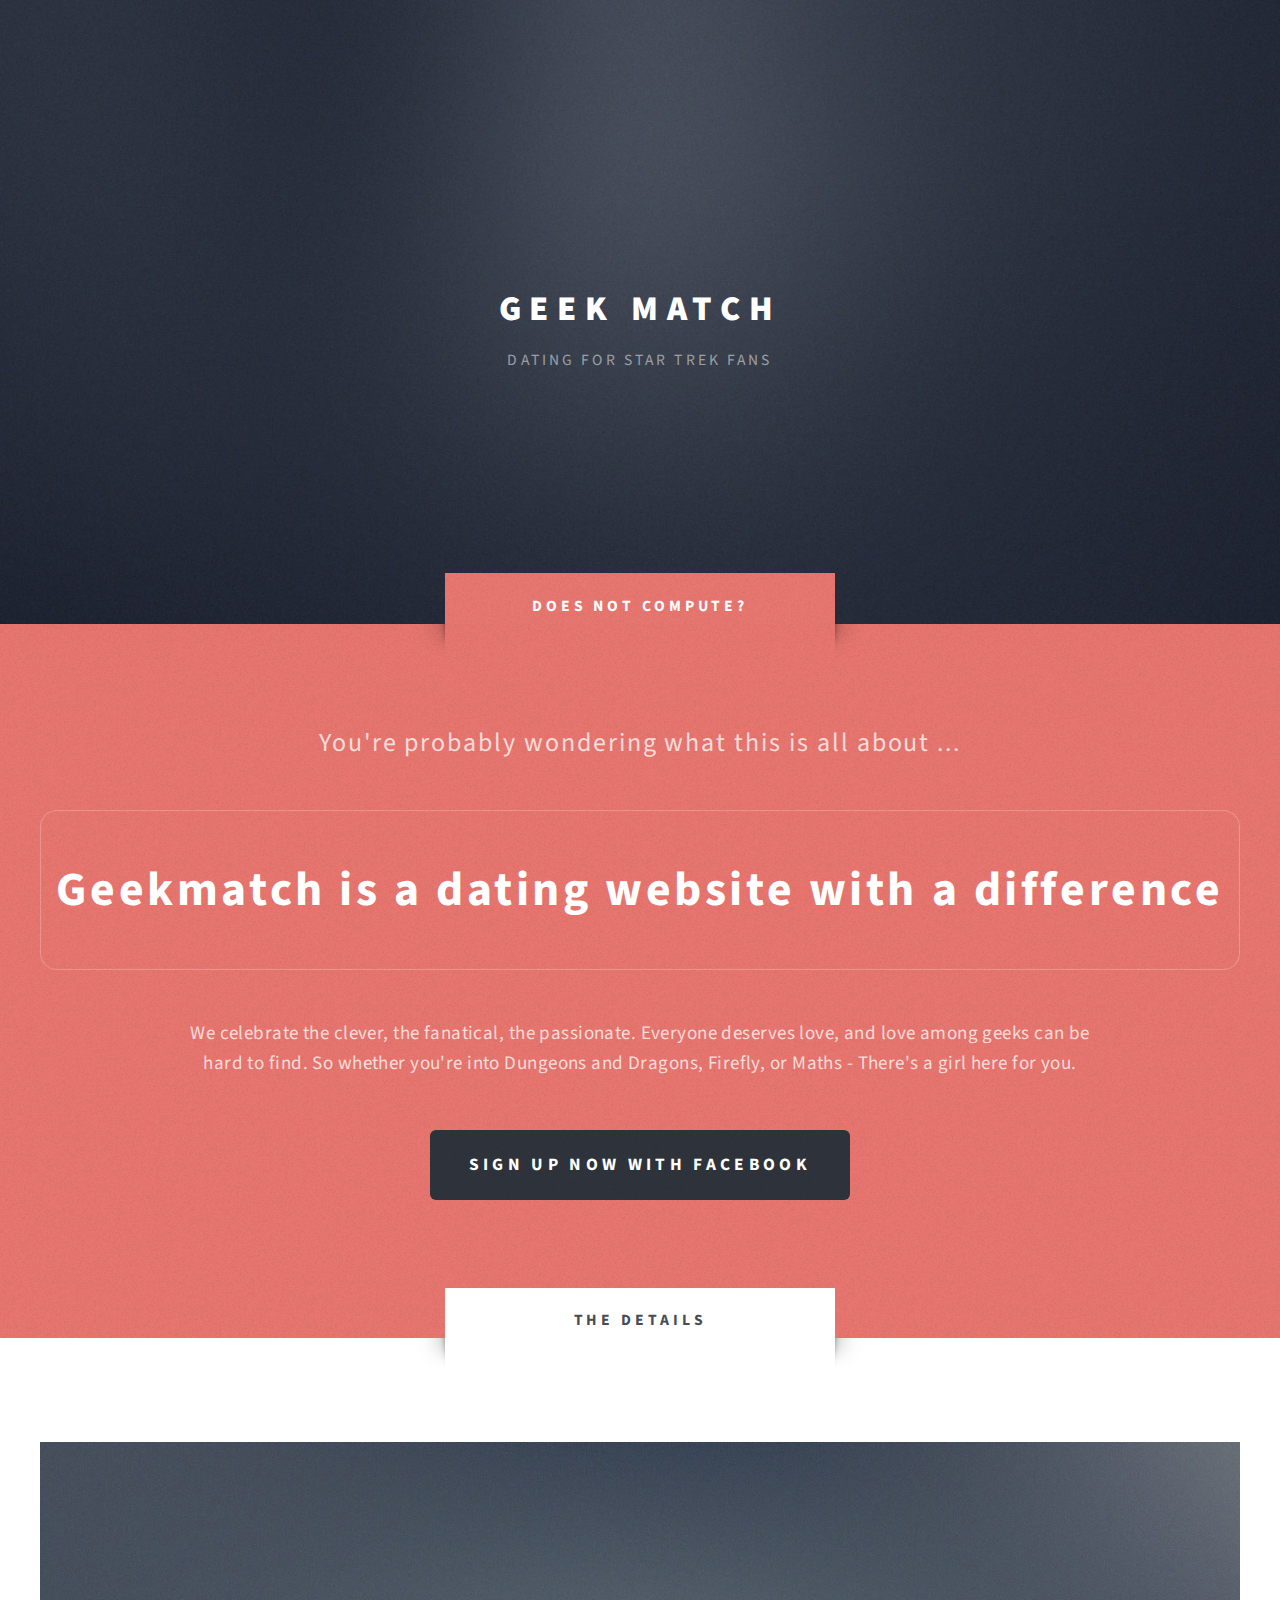
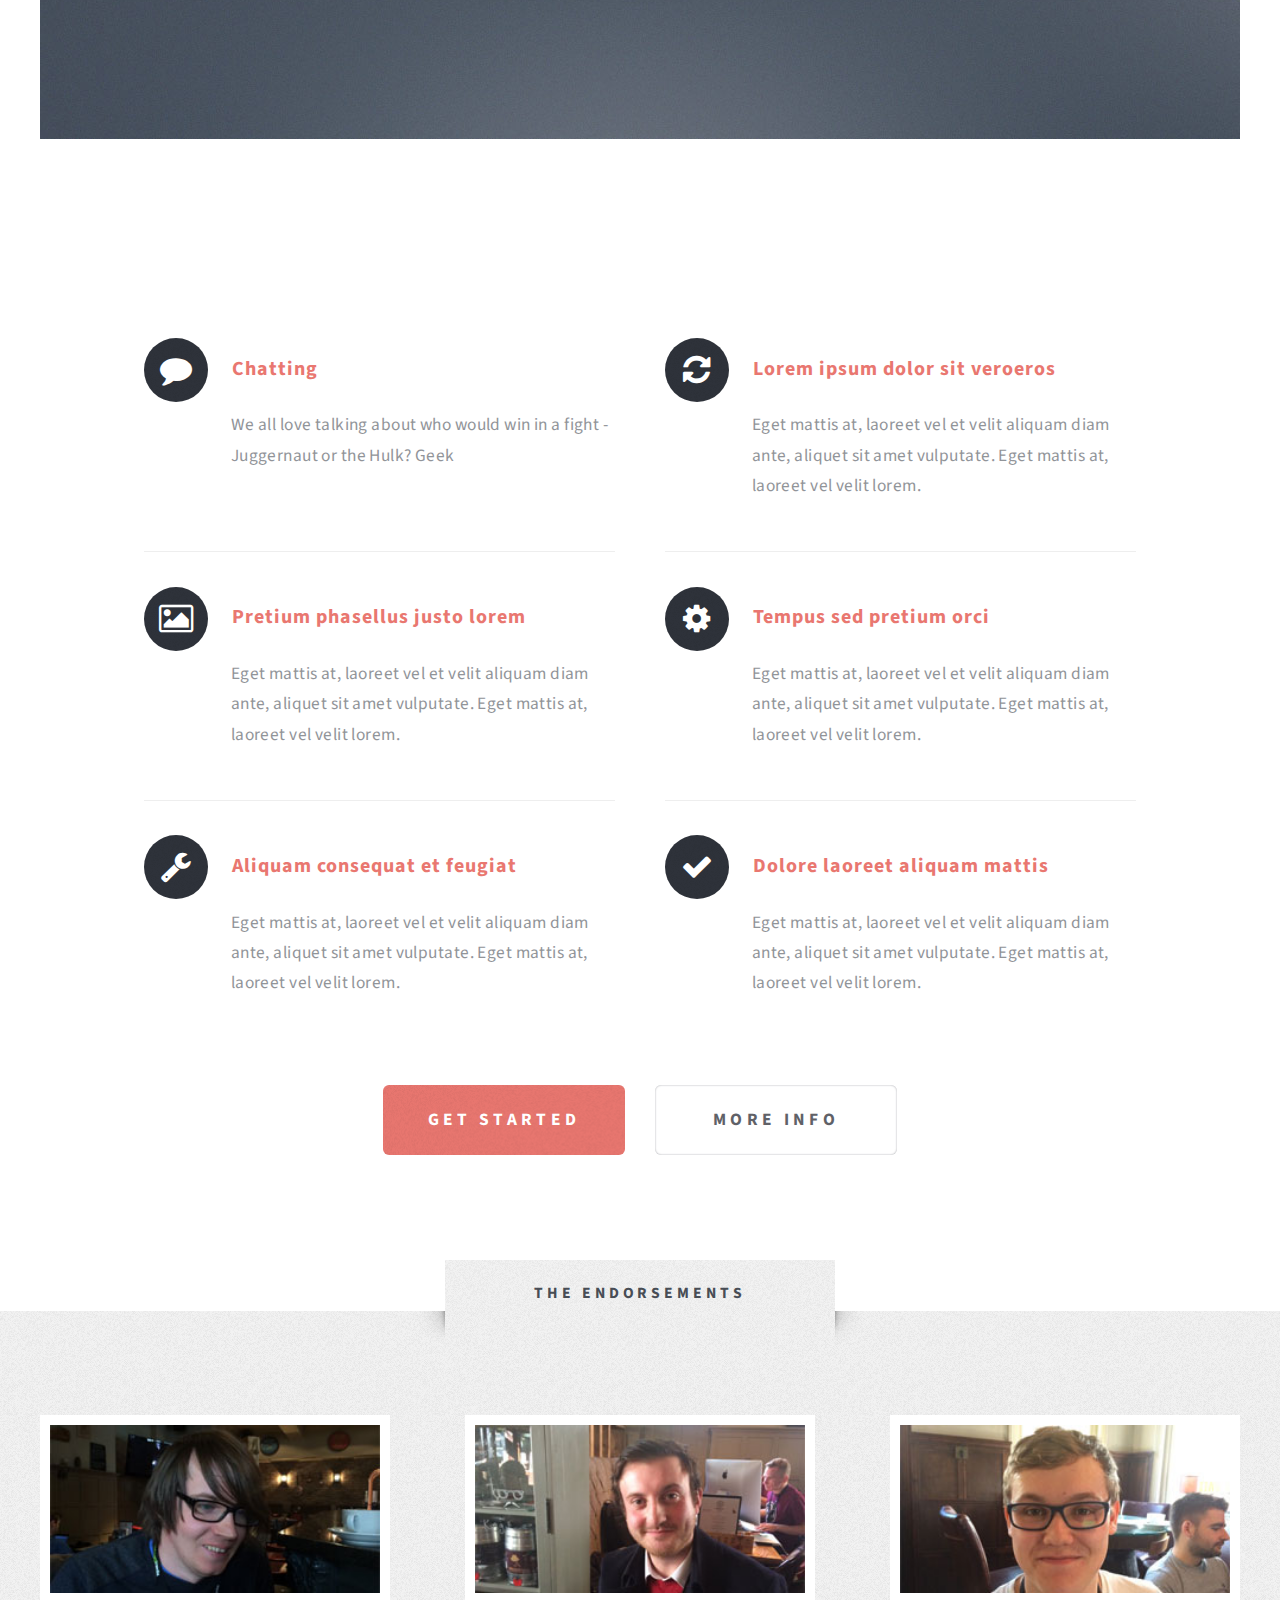
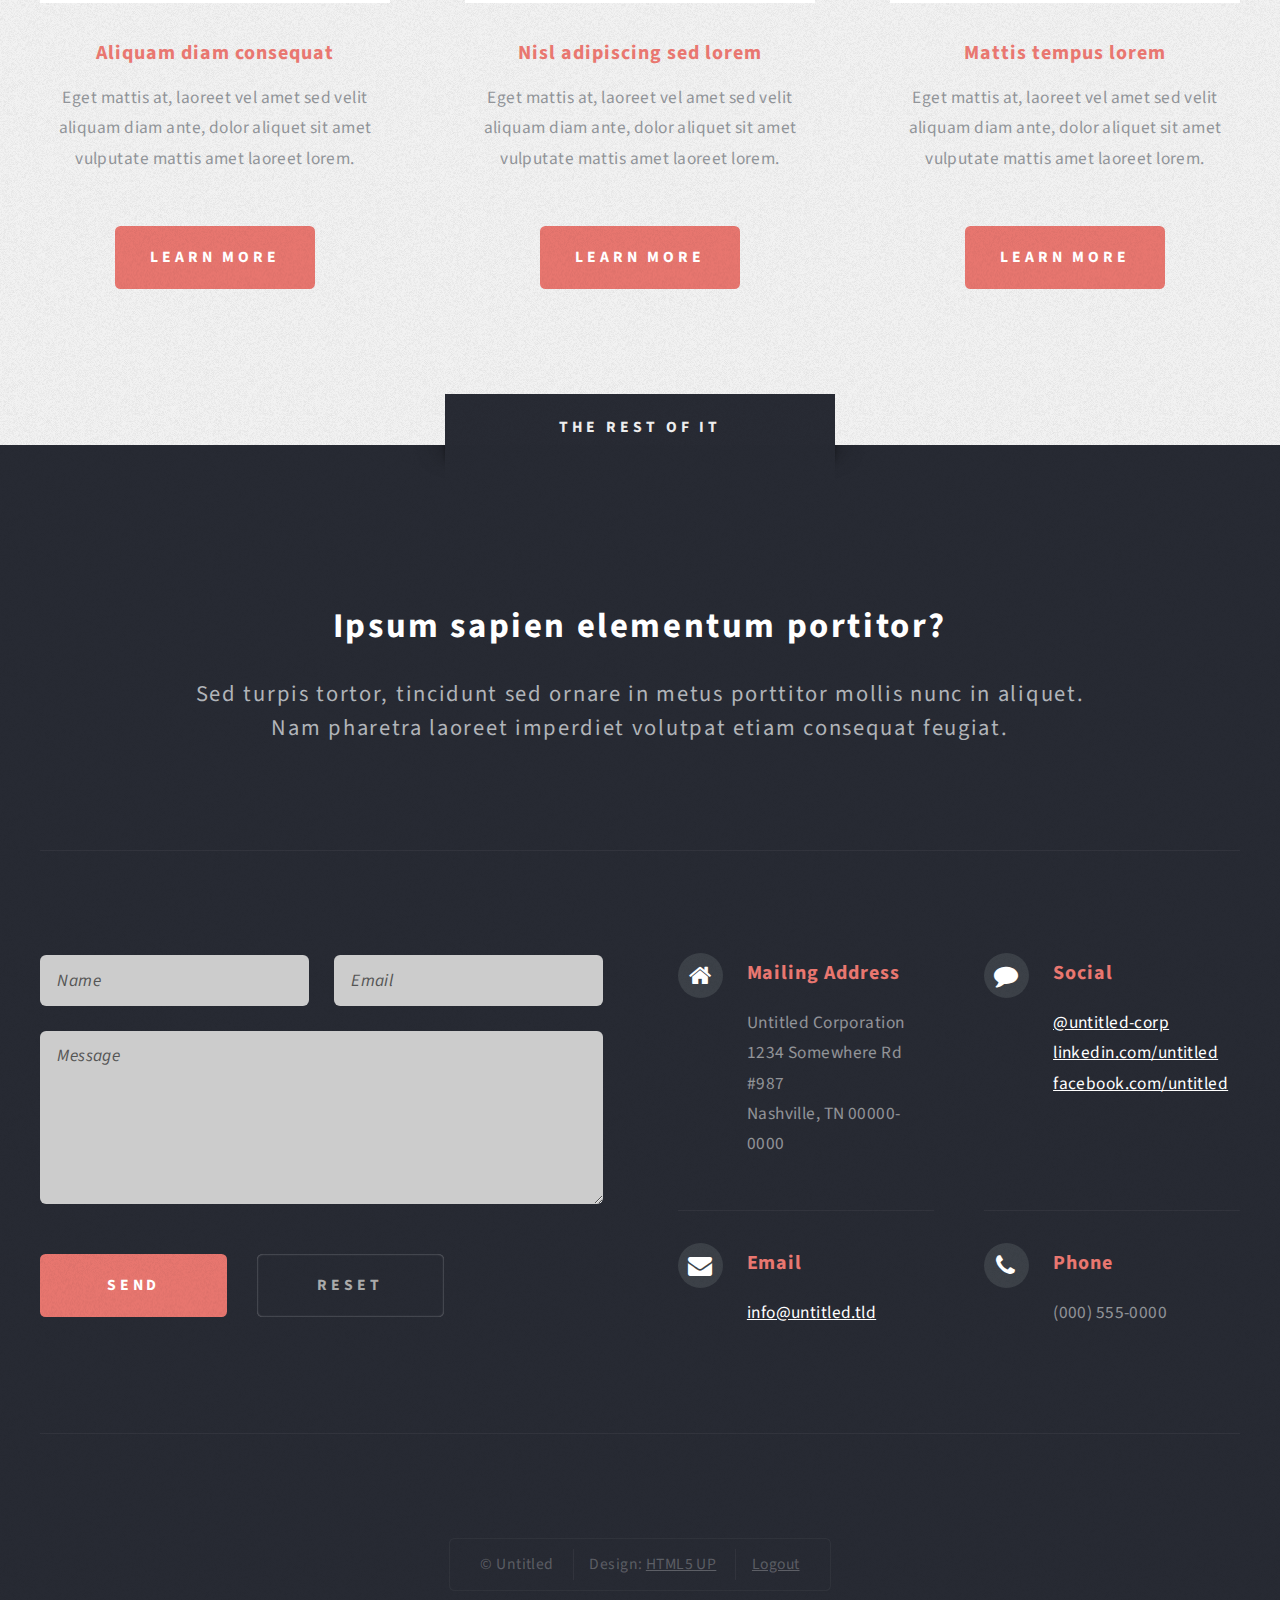
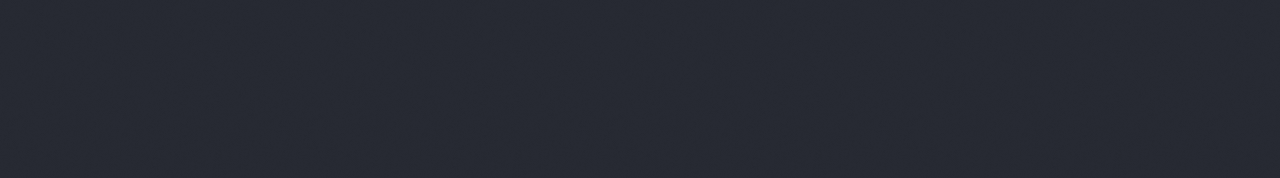
==== commit dd437eea: "Logout link" ====
--- a/index.html
+++ b/index.html
@@ -50,7 +50,7 @@
 					<!-- Logo -->
 						<div id="logo">
 							<h1><a href="index.html">Geek Match</a></h1>
-							<p>Dating for <span id="rotate">Star Trek</span> fans</p>
+							<p>Dating for <span class="changer">Star Trek</span> fans</p>
 						</div>
 					
 					<!-- Nav -->
@@ -95,7 +95,7 @@
 					</p>
 					<p class="style3">We celebrate the clever, the fanatical, the passionate. Everyone deserves love, and love among geeks can be hard to find. So whether you're into Dungeons and Dragons, Firefly, or Maths - There's a girl here for you.</p>
 					<ul class="actions">
-						<li><a href="#" class="button style3 big js-login">Sign up now <span style="display:block; font-size:12px;">with Facebook</span></a></li>
+						<li><a href="#" class="button style3 big js-login">Sign up now <span>with Facebook</span></a></li>
 					</ul>
 				</section>
 			</div>
@@ -113,41 +113,56 @@
 					<!-- Features -->
 						<section id="features">
 							<header class="style1">
-								<h2>The Details</h2>
-								<p>So how do we do it? How do we find your Princess Leia among a sea of Jabba the Hutts? Well, we follow these simple rules.</p>
+								<h2></h2>
+								<p></p>
 							</header>
 							<div class="feature-list">
 								<div class="row">
 									<div class="6u">
 										<section>
 											<h3 class="icon fa-comment">Chatting</h3>
-											<p>We all love talking about who would win in a fight - Juggernaut or the Hulk? Geekmatch believes that communication is the core of any relationship, so we'll let you chat to our range of partners, for free</p>
-										</section>
-									</div>
-									<div class="6u">
-										<section>
-											<h3 class="icon fa-refresh">Variety</h3>
-											<p>Turns out this guy is more Killzone 1 than Halo: Combat Evolved? No worries, try the next one! We believe that the more options you have, the better!</p>
+											<p>We all love talking about who would win in a fight - Juggernaut or the Hulk? Geek</p>
+										</section>
+									</div>
+									<div class="6u">
+										<section>
+											<h3 class="icon fa-refresh">Lorem ipsum dolor sit veroeros</h3>
+											<p>Eget mattis at, laoreet vel et velit aliquam diam ante, aliquet sit amet vulputate. Eget mattis at, laoreet vel velit lorem.</p>
 										</section>
 									</div>
 								</div>
 								<div class="row">
 									<div class="6u">
 										<section>
-											<h3 class="icon fa-picture-o">The Visual</h3>
-											<p>When you've been talking to a partner for long enough, we reveal the rest of their pictures for you to browse. There could even be some naughty ones in there.</p>
-										</section>
-									</div>
-									<div class="6u">
-										<section>
-											<h3 class="icon fa-cog">Your Way</h3>
-											<p>We're not Burger King but we believe in user choice - You get to decide how your profile is displayed. From your main picture down to the small print.</p>
+											<h3 class="icon fa-picture-o">Pretium phasellus justo lorem</h3>
+											<p>Eget mattis at, laoreet vel et velit aliquam diam ante, aliquet sit amet vulputate. Eget mattis at, laoreet vel velit lorem.</p>
+										</section>
+									</div>
+									<div class="6u">
+										<section>
+											<h3 class="icon fa-cog">Tempus sed pretium orci</h3>
+											<p>Eget mattis at, laoreet vel et velit aliquam diam ante, aliquet sit amet vulputate. Eget mattis at, laoreet vel velit lorem.</p>
+										</section>
+									</div>
+								</div>
+								<div class="row">
+									<div class="6u">
+										<section>
+											<h3 class="icon fa-wrench">Aliquam consequat et feugiat</h3>
+											<p>Eget mattis at, laoreet vel et velit aliquam diam ante, aliquet sit amet vulputate. Eget mattis at, laoreet vel velit lorem.</p>
+										</section>
+									</div>
+									<div class="6u">
+										<section>
+											<h3 class="icon fa-check">Dolore laoreet aliquam mattis</h3>
+											<p>Eget mattis at, laoreet vel et velit aliquam diam ante, aliquet sit amet vulputate. Eget mattis at, laoreet vel velit lorem.</p>
 										</section>
 									</div>
 								</div>
 							</div>
 							<ul class="actions actions-centered">
-								<li><a href="#" class="button style1 big js-login">Get Started <span style="display:block; font-size:12px;">with facebook</span></a></li>
+								<li><a href="#" class="button style1 big">Get Started</a></li>
+								<li><a href="#" class="button style2 big">More Info</a></li>
 							</ul>
 						</section>
 				
@@ -162,8 +177,8 @@
 						<div class="4u">
 							<section class="highlight">
 								<a href="#" class="image featured"><img src="images/pic02.jpg" alt="" /></a>
-								<h3><a href="#">Big Jim</a></h3>
-								<p>I like arguing on the internet and posting angry comments on Facebook memes when I've seen them already on Reddit. Wanna find out why they call me Big Jim?</p>
+								<h3><a href="#">Aliquam diam consequat</a></h3>
+								<p>Eget mattis at, laoreet vel amet sed velit aliquam diam ante, dolor aliquet sit amet vulputate mattis amet laoreet lorem.</p>
 								<ul class="actions">
 									<li><a href="#" class="button style1">Learn More</a></li>
 								</ul>
@@ -172,8 +187,8 @@
 						<div class="4u">
 							<section class="highlight">
 								<a href="#" class="image featured"><img src="images/pic03.jpg" alt="" /></a>
-								<h3><a href="#">Bobby Blue</a></h3>
-								<p>I was looking for a quiet night in with a board game and some kinky activity. And I found it a few times, thanks to Geek Match! Anyone for a game of Strip Monopoly?</p>
+								<h3><a href="#">Nisl adipiscing sed lorem</a></h3>
+								<p>Eget mattis at, laoreet vel amet sed velit aliquam diam ante, dolor aliquet sit amet vulputate mattis amet laoreet lorem.</p>
 								<ul class="actions">
 									<li><a href="#" class="button style1">Learn More</a></li>
 								</ul>
@@ -182,8 +197,8 @@
 						<div class="4u">
 							<section class="highlight">
 								<a href="#" class="image featured"><img src="images/pic04.jpg" alt="" /></a>
-								<h3><a href="#">xX-THE-SLAYER-Xx</a></h3>
-								<p>I used to be a loser with a low K/D ratio and no girlfriend. Now I have like, six girlfriends. You could be number 7! YEAAHHHHH!</p>
+								<h3><a href="#">Mattis tempus lorem</a></h3>
+								<p>Eget mattis at, laoreet vel amet sed velit aliquam diam ante, dolor aliquet sit amet vulputate mattis amet laoreet lorem.</p>
 								<ul class="actions">
 									<li><a href="#" class="button style1">Learn More</a></li>
 								</ul>
@@ -195,16 +210,47 @@
 
 		<!-- Footer -->
 			<div id="footer-wrapper" class="wrapper">
-				<div class="title">The Legal Bit</div>
+				<div class="title">The Rest Of It</div>
 				<div id="footer" class="container">
 					<header class="style1">
-						<h2>We got you covered</h2>
+						<h2>Ipsum sapien elementum portitor?</h2>
 						<p>
-							Geek Match is totally legal and above board. We got an online diploma for the dog in the office and he thinks we're awesome, so it's legit.
+							Sed turpis tortor, tincidunt sed ornare in metus porttitor mollis nunc in aliquet.<br />
+							Nam pharetra laoreet imperdiet volutpat etiam consequat feugiat.
 						</p>
 					</header>
 					<hr />
 					<div class="row oneandhalf">
+						<div class="6u">
+
+							<!-- Contact Form -->
+								<section>
+									<form method="post" action="#">
+										<div class="row half">
+											<div class="6u">
+												<input type="text" name="name" id="contact-name" placeholder="Name" />
+											</div>
+											<div class="6u">
+												<input type="text" name="email" id="contact-email" placeholder="Email" />
+											</div>
+										</div>
+										<div class="row half">
+											<div class="12u">
+												<textarea name="message" id="contact-message" placeholder="Message" rows="4"></textarea>
+											</div>
+										</div>
+										<div class="row">
+											<div class="12u">
+												<ul class="actions">
+													<li><input type="submit" class="style1" value="Send" /></li>
+													<li><input type="reset" class="style2" value="Reset" /></li>
+												</ul>
+											</div>
+										</div>
+									</form>
+								</section>
+
+						</div>
 						<div class="6u">
 						
 							<!-- Contact -->
@@ -214,9 +260,9 @@
 											<section>
 												<h3 class="icon fa-home">Mailing Address</h3>
 												<p>
-													26 Guildhall Walk<br />
-													Portsmouth<br />
-													PO1 2DD
+													Untitled Corporation<br />
+													1234 Somewhere Rd #987<br />
+													Nashville, TN 00000-0000
 												</p>
 											</section>
 										</div>
@@ -244,7 +290,7 @@
 											<section>
 												<h3 class="icon fa-phone">Phone</h3>
 												<p>
-													07881958046
+													(000) 555-0000
 												</p>
 											</section>
 										</div>
@@ -257,7 +303,9 @@
 				</div>
 				<div id="copyright">
 					<ul>
-						<li>&copy; Etch: All the gear and no idea</li><li>Design: <a href="http://html5up.net">HTML5 UP</a></li>
+						<li>&copy; Untitled</li>
+						<li>Design: <a href="http://html5up.net">HTML5 UP</a></li>
+						<li><a class="js-logout" href="#">Logout</a></li>
 					</ul>
 				</div>
 			</div>
